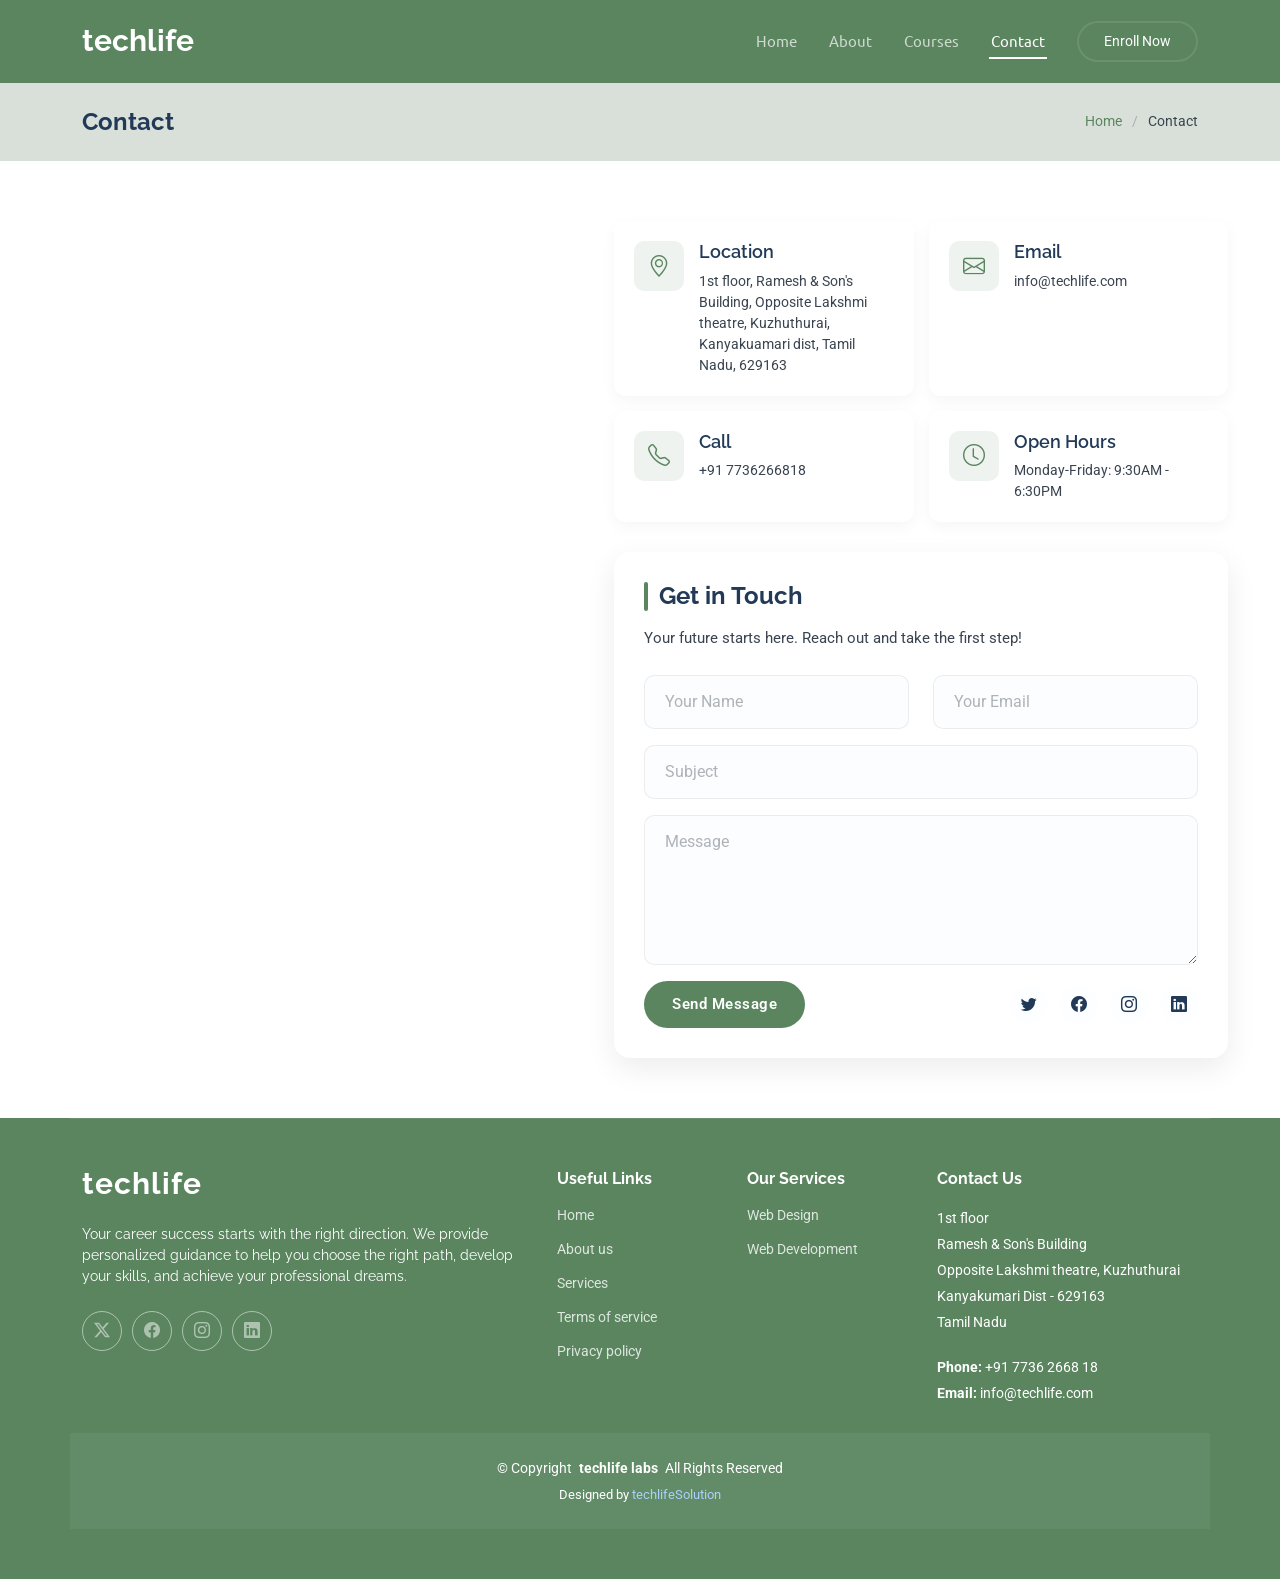
==== contact.html @ f501ae4a "Add files via upload new changes" ====
<!DOCTYPE html>
<html lang="en">

<head>
  <meta charset="utf-8">
  <meta content="width=device-width, initial-scale=1.0" name="viewport">
  <title>Contact - TechLife</title>
  <meta name="description" content="">
  <meta name="keywords" content="">

  <!-- Favicons -->
  <link href="assets/img/favicon.png" rel="icon">
  <link href="assets/img/apple-touch-icon.png" rel="apple-touch-icon">

  <!-- Fonts -->
  <link href="https://fonts.googleapis.com" rel="preconnect">
  <link href="https://fonts.gstatic.com" rel="preconnect" crossorigin>
  <link href="https://fonts.googleapis.com/css2?family=Roboto:ital,wght@0,100;0,300;0,400;0,500;0,700;0,900;1,100;1,300;1,400;1,500;1,700;1,900&family=Raleway:ital,wght@0,100;0,200;0,300;0,400;0,500;0,600;0,700;0,800;0,900;1,100;1,200;1,300;1,400;1,500;1,600;1,700;1,800;1,900&family=Ubuntu:ital,wght@0,300;0,400;0,500;0,700;1,300;1,400;1,500;1,700&display=swap" rel="stylesheet">

  <!-- Vendor CSS Files -->
  <link href="assets/vendor/bootstrap/css/bootstrap.min.css" rel="stylesheet">
  <link href="assets/vendor/bootstrap-icons/bootstrap-icons.css" rel="stylesheet">
  <link href="assets/vendor/aos/aos.css" rel="stylesheet">
  <link href="assets/vendor/swiper/swiper-bundle.min.css" rel="stylesheet">

  <!-- Main CSS File -->
  <link href="assets/css/main.css" rel="stylesheet">
</head>

<body class="contact-page">

  <header id="header" class="header d-flex align-items-center sticky-top">
    <div class="container-fluid container-xl position-relative d-flex align-items-center">

      <a href="index.html" class="logo d-flex align-items-center me-auto">
        <!-- Uncomment the line below if you also wish to use an image logo -->
        <!-- <img src="assets/img/logo.webp" alt=""> -->
        <h1 class="sitename">techlife</h1>
      </a>

      <nav id="navmenu" class="navmenu">
        <ul>
          <li><a href="index.html">Home</a></li>
          <li><a href="about.html">About</a></li>
          <li><a href="courses.html">Courses</a></li>
          
          <li><a href="contact.html" class="active">Contact</a></li>
        </ul>
        <i class="mobile-nav-toggle d-xl-none bi bi-list"></i>
      </nav>

      <a class="btn-getstarted" href="enroll.html">Enroll Now</a>

    </div>
  </header>

  <main class="main">

    <!-- Page Title -->
    <div class="page-title light-background">
      <div class="container d-lg-flex justify-content-between align-items-center">
        <h1 class="mb-2 mb-lg-0">Contact</h1>
        <nav class="breadcrumbs">
          <ol>
            <li><a href="index.html">Home</a></li>
            <li class="current">Contact</li>
          </ol>
        </nav>
      </div>
    </div><!-- End Page Title -->

    <!-- Contact Section -->
    <section id="contact" class="contact section">

      <div class="container" data-aos="fade-up" data-aos-delay="100">
        <div class="contact-main-wrapper">
          <div class="map-wrapper">
            <iframe src="https://www.google.com/maps/embed?pb=!1m18!1m12!1m3!1d3947.8783757836336!2d77.20325925026246!3d8.314883412408225!2m3!1f0!2f0!3f0!3m2!1i1024!2i768!4f13.1!3m3!1m2!1s0x3b0455ffdf186053%3A0x6eac07a3cfeb6d9c!2sTECHLIFE!5e0!3m2!1sen!2sin!4v1762875189913!5m2!1sen!2sin" width="100%" height="100%" style="border:0;" allowfullscreen="" loading="lazy" referrerpolicy="no-referrer-when-downgrade"></iframe>
          </div>

          <div class="contact-content">
            <div class="contact-cards-container" data-aos="fade-up" data-aos-delay="300">
              <div class="contact-card">
                <div class="icon-box">
                  <i class="bi bi-geo-alt"></i>
                </div>
                <div class="contact-text">
                  <h4>Location</h4>
                  <p>1st floor, Ramesh & Son's Building, Opposite Lakshmi theatre, Kuzhuthurai, Kanyakuamari dist, Tamil Nadu, 629163</p>
                </div>
              </div>

              <div class="contact-card">
                <div class="icon-box">
                  <i class="bi bi-envelope"></i>
                </div>
                <div class="contact-text">
                  <h4>Email</h4>
                  <p>info@techlife.com</p>
                </div>
              </div>

              <div class="contact-card">
                <div class="icon-box">
                  <i class="bi bi-telephone"></i>
                </div>
                <div class="contact-text">
                  <h4>Call</h4>
                  <p>+91 7736266818</p>
                </div>
              </div>

              <div class="contact-card">
                <div class="icon-box">
                  <i class="bi bi-clock"></i>
                </div>
                <div class="contact-text">
                  <h4>Open Hours</h4>
                  <p>Monday-Friday: 9:30AM - 6:30PM</p>
                </div>
              </div>
            </div>

            <div class="contact-form-container" data-aos="fade-up" data-aos-delay="400">
              <h3>Get in Touch</h3>
              <p>Your future starts here. Reach out and take the first step!</p>

              <form action="forms/contact.php" method="post" class="php-email-form">
                <div class="row">
                  <div class="col-md-6 form-group">
                    <input type="text" name="name" class="form-control" id="name" placeholder="Your Name" required="">
                  </div>
                  <div class="col-md-6 form-group mt-3 mt-md-0">
                    <input type="email" class="form-control" name="email" id="email" placeholder="Your Email" required="">
                  </div>
                </div>
                <div class="form-group mt-3">
                  <input type="text" class="form-control" name="subject" id="subject" placeholder="Subject" required="">
                </div>
                <div class="form-group mt-3">
                  <textarea class="form-control" name="message" rows="5" placeholder="Message" required=""></textarea>
                </div>

                <div class="my-3">
                  <div class="loading">Loading</div>
                  <div class="error-message"></div>
                  <div class="sent-message">Your message has been sent. Thank you!</div>
                </div>

                <div class="form-submit">
                  <button type="submit">Send Message</button>
                  <div class="social-links">
                    <a href="#"><i class="bi bi-twitter"></i></a>
                    <a href="#"><i class="bi bi-facebook"></i></a>
                    <a href="#"><i class="bi bi-instagram"></i></a>
                    <a href="#"><i class="bi bi-linkedin"></i></a>
                  </div>
                </div>
              </form>
            </div>
          </div>
        </div>
      </div>
    </section><!-- /Contact Section -->

  </main>

  <footer id="footer" class="footer accent-background">

    <div class="container footer-top">
      <div class="row gy-4">
        <div class="col-lg-5 col-md-12 footer-about">
          <a href="index.html" class="logo d-flex align-items-center">
            <span class="sitename">techlife</span>
          </a>
          <p>Your career success starts with the right direction. We provide personalized guidance to help you choose the right path, develop your skills, and achieve your professional dreams.</p>
          <div class="social-links d-flex mt-4">
            <a href=""><i class="bi bi-twitter-x"></i></a>
            <a href=""><i class="bi bi-facebook"></i></a>
            <a href=""><i class="bi bi-instagram"></i></a>
            <a href=""><i class="bi bi-linkedin"></i></a>
          </div>
        </div>

        <div class="col-lg-2 col-6 footer-links">
          <h4>Useful Links</h4>
          <ul>
            <li><a href="#">Home</a></li>
            <li><a href="#">About us</a></li>
            <li><a href="#">Services</a></li>
            <li><a href="#">Terms of service</a></li>
            <li><a href="#">Privacy policy</a></li>
          </ul>
        </div>

        <div class="col-lg-2 col-6 footer-links">
          <h4>Our Services</h4>
          <ul>
            <li><a href="#">Web Design</a></li>
            <li><a href="#">Web Development</a></li>
          </ul>
        </div>

        <div class="col-lg-3 col-md-12 footer-contact text-center text-md-start">
          <h4>Contact Us</h4>
          <p>1st floor</p>
          <p>Ramesh & Son's Building</p>
          <p>Opposite Lakshmi theatre, Kuzhuthurai</p>
          <p>Kanyakumari Dist - 629163</p>
          <p>Tamil Nadu</p>
          <p class="mt-4"><strong>Phone:</strong> <span>+91 7736 2668 18</span></p>
          <p><strong>Email:</strong> <span>info@techlife.com</span></p>
        </div>

      </div>
    </div>

    <div class="container copyright text-center mt-4">
      <p>© <span>Copyright</span> <strong class="px-1 sitename">techlife labs</strong> <span>All Rights Reserved</span></p>
      <div class="credits">
        Designed by <a href="#">techlifeSolution</a>
      </div>
    </div>

  </footer>

  <!-- Scroll Top -->
  <a href="#" id="scroll-top" class="scroll-top d-flex align-items-center justify-content-center"><i class="bi bi-arrow-up-short"></i></a>

  <!-- Preloader -->
  <div id="preloader"></div>

  <!-- Vendor JS Files -->
  <script src="assets/vendor/bootstrap/js/bootstrap.bundle.min.js"></script>
  <script src="assets/vendor/php-email-form/validate.js"></script>
  <script src="assets/vendor/aos/aos.js"></script>
  <script src="assets/vendor/purecounter/purecounter_vanilla.js"></script>
  <script src="assets/vendor/swiper/swiper-bundle.min.js"></script>

  <!-- Main JS File -->
  <script src="assets/js/main.js"></script>

</body>

</html>
---- assets/css/main.css ----
/**
* Template Name: Learner
* Template URL: https://bootstrapmade.com/learner-bootstrap-course-template/
* Updated: Jul 08 2025 with Bootstrap v5.3.7
* Author: BootstrapMade.com
* License: https://bootstrapmade.com/license/
*/

@charset "UTF-8";

/*--------------------------------------------------------------
# Font & Color Variables
# Help: https://bootstrapmade.com/color-system/
--------------------------------------------------------------*/
/* Fonts */
:root {
  --default-font: "Roboto",  system-ui, -apple-system, "Segoe UI", Roboto, "Helvetica Neue", Arial, "Noto Sans", "Liberation Sans", sans-serif, "Apple Color Emoji", "Segoe UI Emoji", "Segoe UI Symbol", "Noto Color Emoji";
  --heading-font: "Raleway",  sans-serif;
  --nav-font: "Ubuntu",  sans-serif;
}

/* Global Colors - The following color variables are used throughout the website. Updating them here will change the color scheme of the entire website */
:root { 
  --background-color: #ffffff; /* Background color for the entire website, including individual sections */
  --default-color: #394450; /* Default color used for the majority of the text content across the entire website */
  --heading-color: #223a58; /* Color for headings, subheadings and title throughout the website */
  --accent-color: #5a855f; /* Accent color that represents your brand on the website. It's used for buttons, links, and other elements that need to stand out */
  --surface-color: #ffffff; /* The surface color is used as a background of boxed elements within sections, such as cards, icon boxes, or other elements that require a visual separation from the global background. */
  --contrast-color: #ffffff; /* Contrast color for text, ensuring readability against backgrounds of accent, heading, or default colors. */
}

/* Nav Menu Colors - The following color variables are used specifically for the navigation menu. They are separate from the global colors to allow for more customization options */
:root {
  --nav-color: rgba(255, 255, 255, 0.7);  /* The default color of the main navmenu links */
  --nav-hover-color: #ffffff; /* Applied to main navmenu links when they are hovered over or active */
  --nav-mobile-background-color: #ffffff; /* Used as the background color for mobile navigation menu */
  --nav-dropdown-background-color: #ffffff; /* Used as the background color for dropdown items that appear when hovering over primary navigation items */
  --nav-dropdown-color: #394450; /* Used for navigation links of the dropdown items in the navigation menu. */
  --nav-dropdown-hover-color: #136ad5; /* Similar to --nav-hover-color, this color is applied to dropdown navigation links when they are hovered over. */
}

/* Color Presets - These classes override global colors when applied to any section or element, providing reuse of the sam color scheme. */

.light-background {
  --background-color: #d9e0d9;
  --surface-color: #ffffff;
}

.dark-background {
  --background-color: #060606;
  --default-color: #ffffff;
  --heading-color: #ffffff;
  --surface-color: #252525;
  --contrast-color: #ffffff;
}

.accent-background {
  --background-color: #5a855f;
  --default-color: #ffffff;
  --heading-color: #ffffff;
  --accent-color: #acd0fc;
  --surface-color: #4188de;
  --contrast-color: #ffffff;
}

/* Smooth scroll */
:root {
  scroll-behavior: smooth;
}

/*--------------------------------------------------------------
# General Styling & Shared Classes
--------------------------------------------------------------*/
body {
  color: var(--default-color);
  background-color: var(--background-color);
  font-family: var(--default-font);
}

a {
  color: var(--accent-color);
  text-decoration: none;
  transition: 0.3s;
}

a:hover {
  color: color-mix(in srgb, var(--accent-color), transparent 25%);
  text-decoration: none;
}

h1,
h2,
h3,
h4,
h5,
h6 {
  color: var(--heading-color);
  font-family: var(--heading-font);
}

/* PHP Email Form Messages
------------------------------*/
.php-email-form .error-message {
  display: none;
  background: #df1529;
  color: #ffffff;
  text-align: left;
  padding: 15px;
  margin-bottom: 24px;
  font-weight: 600;
}

.php-email-form .sent-message {
  display: none;
  color: #ffffff;
  background: #059652;
  text-align: center;
  padding: 15px;
  margin-bottom: 24px;
  font-weight: 600;
}

.php-email-form .loading {
  display: none;
  background: var(--surface-color);
  text-align: center;
  padding: 15px;
  margin-bottom: 24px;
}

.php-email-form .loading:before {
  content: "";
  display: inline-block;
  border-radius: 50%;
  width: 24px;
  height: 24px;
  margin: 0 10px -6px 0;
  border: 3px solid var(--accent-color);
  border-top-color: var(--surface-color);
  animation: php-email-form-loading 1s linear infinite;
}

@keyframes php-email-form-loading {
  0% {
    transform: rotate(0deg);
  }

  100% {
    transform: rotate(360deg);
  }
}

/*--------------------------------------------------------------
# Global Header
--------------------------------------------------------------*/
.header {
  --background-color: #5a855f;
  --default-color: #ffffff;
  --heading-color: #ffffff;
  --accent-color: #2e80e4;
  color: var(--default-color);
  background-color: var(--background-color);
  padding: 15px 0;
  transition: all 0.5s;
  z-index: 997;
}

.header .logo {
  line-height: 1;
}

.header .logo img {
  max-height: 36px;
  margin-right: 8px;
}

.header .logo h1 {
  font-size: 30px;
  margin: 0;
  font-weight: 700;
  color: var(--heading-color);
}

.header .btn-getstarted,
.header .btn-getstarted:focus {
  color: var(--contrast-color);
  background: #5a855f;
  font-size: 14px;
  padding: 8px 25px;
  margin: 0 0 0 30px;
  border-radius: 50px;
  transition: 0.3s;
  border: 2px solid color-mix(in srgb, var(--contrast-color), transparent 90%);
}

.header .btn-getstarted:hover,
.header .btn-getstarted:focus:hover {
  color: var(--contrast-color);
  background: color-mix(in srgb, var(--contrast-color), transparent 90%);
}

@media (max-width: 1200px) {
  .header .logo {
    order: 1;
  }

  .header .btn-getstarted {
    order: 2;
    margin: 0 15px 0 0;
    padding: 6px 15px;
  }

  .header .navmenu {
    order: 3;
  }
}

.scrolled .header {
  box-shadow: 0px 0 18px rgba(0, 0, 0, 0.1);
}

/*--------------------------------------------------------------
# Navigation Menu
--------------------------------------------------------------*/
/* Desktop Navigation */
@media (min-width: 1200px) {
  .navmenu {
    padding: 0;
  }

  .navmenu ul {
    margin: 0;
    padding: 0;
    display: flex;
    list-style: none;
    align-items: center;
  }

  .navmenu li {
    position: relative;
  }

  .navmenu>ul>li {
    white-space: nowrap;
    padding: 15px 14px;
  }

  .navmenu>ul>li:last-child {
    padding-right: 0;
  }

  .navmenu a,
  .navmenu a:focus {
    color: var(--nav-color);
    font-size: 15px;
    padding: 0 2px;
    font-family: var(--nav-font);
    font-weight: 400;
    display: flex;
    align-items: center;
    justify-content: space-between;
    white-space: nowrap;
    transition: 0.3s;
    position: relative;
  }

  .navmenu a i,
  .navmenu a:focus i {
    font-size: 12px;
    line-height: 0;
    margin-left: 5px;
    transition: 0.3s;
  }

  .navmenu>ul>li>a:before {
    content: "";
    position: absolute;
    height: 2px;
    bottom: -6px;
    left: 0;
    background-color: var(--nav-hover-color);
    visibility: hidden;
    width: 0px;
    transition: all 0.3s ease-in-out 0s;
  }

  .navmenu a:hover:before,
  .navmenu li:hover>a:before,
  .navmenu .active:before {
    visibility: visible;
    width: 100%;
  }

  .navmenu li:hover>a,
  .navmenu .active,
  .navmenu .active:focus {
    color: var(--nav-hover-color);
  }

  .navmenu .dropdown ul {
    margin: 0;
    padding: 10px 0;
    background: var(--nav-dropdown-background-color);
    display: block;
    position: absolute;
    visibility: hidden;
    left: 14px;
    top: 130%;
    opacity: 0;
    transition: 0.3s;
    border-radius: 4px;
    z-index: 99;
    box-shadow: 0px 0px 30px rgba(0, 0, 0, 0.1);
  }

  .navmenu .dropdown ul li {
    min-width: 200px;
  }

  .navmenu .dropdown ul a {
    padding: 10px 20px;
    font-size: 15px;
    text-transform: none;
    color: var(--nav-dropdown-color);
  }

  .navmenu .dropdown ul a i {
    font-size: 12px;
  }

  .navmenu .dropdown ul a:hover,
  .navmenu .dropdown ul .active:hover,
  .navmenu .dropdown ul .active,
  .navmenu .dropdown ul li:hover>a {
    color: var(--nav-dropdown-hover-color);
  }

  .navmenu .dropdown:hover>ul {
    opacity: 1;
    top: 100%;
    visibility: visible;
  }

  .navmenu .dropdown .dropdown ul {
    top: 0;
    left: -90%;
    visibility: hidden;
  }

  .navmenu .dropdown .dropdown:hover>ul {
    opacity: 1;
    top: 0;
    left: -100%;
    visibility: visible;
  }
}

/* Mobile Navigation */
@media (max-width: 1199px) {
  .mobile-nav-toggle {
    color: var(--nav-color);
    font-size: 28px;
    line-height: 0;
    margin-right: 10px;
    cursor: pointer;
    transition: color 0.3s;
  }

  .navmenu {
    padding: 0;
    z-index: 9997;
  }

  .navmenu ul {
    display: none;
    list-style: none;
    position: absolute;
    inset: 60px 20px 20px 20px;
    padding: 10px 0;
    margin: 0;
    border-radius: 6px;
    background-color: var(--nav-mobile-background-color);
    border: 1px solid color-mix(in srgb, var(--default-color), transparent 90%);
    box-shadow: none;
    overflow-y: auto;
    transition: 0.3s;
    z-index: 9998;
  }

  .navmenu a,
  .navmenu a:focus {
    color: var(--nav-dropdown-color);
    padding: 10px 20px;
    font-family: var(--nav-font);
    font-size: 17px;
    font-weight: 500;
    display: flex;
    align-items: center;
    justify-content: space-between;
    white-space: nowrap;
    transition: 0.3s;
  }

  .navmenu a i,
  .navmenu a:focus i {
    font-size: 12px;
    line-height: 0;
    margin-left: 5px;
    width: 30px;
    height: 30px;
    display: flex;
    align-items: center;
    justify-content: center;
    border-radius: 50%;
    transition: 0.3s;
    background-color: color-mix(in srgb, var(--accent-color), transparent 90%);
  }

  .navmenu a i:hover,
  .navmenu a:focus i:hover {
    background-color: var(--accent-color);
    color: var(--contrast-color);
  }

  .navmenu a:hover,
  .navmenu .active,
  .navmenu .active:focus {
    color: var(--nav-dropdown-hover-color);
  }

  .navmenu .active i,
  .navmenu .active:focus i {
    background-color: var(--accent-color);
    color: var(--contrast-color);
    transform: rotate(180deg);
  }

  .navmenu .dropdown ul {
    position: static;
    display: none;
    z-index: 99;
    padding: 10px 0;
    margin: 10px 20px;
    background-color: var(--nav-dropdown-background-color);
    transition: all 0.5s ease-in-out;
  }

  .navmenu .dropdown ul ul {
    background-color: rgba(33, 37, 41, 0.1);
  }

  .navmenu .dropdown>.dropdown-active {
    display: block;
    background-color: rgba(33, 37, 41, 0.03);
  }

  .mobile-nav-active {
    overflow: hidden;
  }

  .mobile-nav-active .mobile-nav-toggle {
    color: #fff;
    position: absolute;
    font-size: 32px;
    top: 15px;
    right: 15px;
    margin-right: 0;
    z-index: 9999;
  }

  .mobile-nav-active .navmenu {
    position: fixed;
    overflow: hidden;
    inset: 0;
    background: rgba(33, 37, 41, 0.8);
    transition: 0.3s;
  }

  .mobile-nav-active .navmenu>ul {
    display: block;
  }
}

/*--------------------------------------------------------------
# Global Footer
--------------------------------------------------------------*/
.footer {
  color: var(--default-color);
  background-color: var(--background-color);
  font-size: 14px;
  padding-bottom: 50px;
  position: relative;
}

.footer .footer-top {
  padding-top: 50px;
  border-top: 1px solid color-mix(in srgb, var(--default-color), transparent 90%);
}

.footer .footer-about .logo {
  line-height: 1;
  margin-bottom: 25px;
}

.footer .footer-about .logo img {
  max-height: 40px;
  margin-right: 6px;
}

.footer .footer-about .logo span {
  color: var(--heading-color);
  font-size: 30px;
  font-weight: 700;
  letter-spacing: 1px;
  font-family: var(--heading-font);
}

.footer .footer-about p {
  font-size: 14px;
  font-family: var(--heading-font);
}

.footer .social-links a {
  display: flex;
  align-items: center;
  justify-content: center;
  width: 40px;
  height: 40px;
  border-radius: 50%;
  border: 1px solid color-mix(in srgb, var(--default-color), transparent 50%);
  font-size: 16px;
  color: color-mix(in srgb, var(--default-color), transparent 50%);
  margin-right: 10px;
  transition: 0.3s;
}

.footer .social-links a:hover {
  color: var(--accent-color);
  border-color: var(--accent-color);
}

.footer h4 {
  font-size: 16px;
  font-weight: bold;
  position: relative;
  padding-bottom: 12px;
}

.footer .footer-links {
  margin-bottom: 30px;
}

.footer .footer-links ul {
  list-style: none;
  padding: 0;
  margin: 0;
}

.footer .footer-links ul i {
  padding-right: 2px;
  font-size: 12px;
  line-height: 0;
}

.footer .footer-links ul li {
  padding: 10px 0;
  display: flex;
  align-items: center;
}

.footer .footer-links ul li:first-child {
  padding-top: 0;
}

.footer .footer-links ul a {
  color: color-mix(in srgb, var(--default-color), transparent 20%);
  display: inline-block;
  line-height: 1;
}

.footer .footer-links ul a:hover {
  color: var(--accent-color);
}

.footer .footer-contact p {
  margin-bottom: 5px;
}

.footer .copyright {
  padding-top: 25px;
  padding-bottom: 25px;
  background-color: color-mix(in srgb, var(--default-color), transparent 95%);
}

.footer .copyright p {
  margin-bottom: 0;
}

.footer .credits {
  margin-top: 6px;
  font-size: 13px;
}

/*--------------------------------------------------------------
# Preloader
--------------------------------------------------------------*/
#preloader {
  position: fixed;
  inset: 0;
  z-index: 999999;
  overflow: hidden;
  background: var(--background-color);
  transition: all 0.6s ease-out;
}

#preloader:before {
  content: "";
  position: fixed;
  top: calc(50% - 30px);
  left: calc(50% - 30px);
  border: 6px solid #ffffff;
  border-color: var(--accent-color) transparent var(--accent-color) transparent;
  border-radius: 50%;
  width: 60px;
  height: 60px;
  animation: animate-preloader 1.5s linear infinite;
}

@keyframes animate-preloader {
  0% {
    transform: rotate(0deg);
  }

  100% {
    transform: rotate(360deg);
  }
}

/*--------------------------------------------------------------
# Scroll Top Button
--------------------------------------------------------------*/
.scroll-top {
  position: fixed;
  visibility: hidden;
  opacity: 0;
  right: 15px;
  bottom: 15px;
  z-index: 99999;
  background-color: var(--accent-color);
  width: 40px;
  height: 40px;
  border-radius: 4px;
  transition: all 0.4s;
}

.scroll-top i {
  font-size: 24px;
  color: var(--contrast-color);
  line-height: 0;
}

.scroll-top:hover {
  background-color: color-mix(in srgb, var(--accent-color), transparent 20%);
  color: var(--contrast-color);
}

.scroll-top.active {
  visibility: visible;
  opacity: 1;
}

/*--------------------------------------------------------------
# Disable aos animation delay on mobile devices
--------------------------------------------------------------*/
@media screen and (max-width: 768px) {
  [data-aos-delay] {
    transition-delay: 0 !important;
  }
}

/*--------------------------------------------------------------
# Global Page Titles & Breadcrumbs
--------------------------------------------------------------*/
.page-title {
  color: var(--default-color);
  background-color: var(--background-color);
  padding: 25px 0;
  position: relative;
}

.page-title h1 {
  font-size: 24px;
  font-weight: 700;
}

.page-title .breadcrumbs ol {
  display: flex;
  flex-wrap: wrap;
  list-style: none;
  padding: 0;
  margin: 0;
  font-size: 14px;
  font-weight: 400;
}

.page-title .breadcrumbs ol li+li {
  padding-left: 10px;
}

.page-title .breadcrumbs ol li+li::before {
  content: "/";
  display: inline-block;
  padding-right: 10px;
  color: color-mix(in srgb, var(--default-color), transparent 70%);
}

/*--------------------------------------------------------------
# Global Sections
--------------------------------------------------------------*/
section,
.section {
  color: var(--default-color);
  background-color: var(--background-color);
  padding: 60px 0;
  scroll-margin-top: 90px;
  overflow: clip;
}

@media (max-width: 1199px) {

  section,
  .section {
    scroll-margin-top: 66px;
  }
}

/*--------------------------------------------------------------
# Global Section Titles
--------------------------------------------------------------*/
.section-title {
  text-align: center;
  padding-bottom: 60px;
  position: relative;
}

.section-title h2 {
  font-size: 32px;
  font-weight: 700;
  position: relative;
}

.section-title h2:before,
.section-title h2:after {
  content: "";
  width: 50px;
  height: 2px;
  background: var(--accent-color);
  display: inline-block;
}

.section-title h2:before {
  margin: 0 15px 10px 0;
}

.section-title h2:after {
  margin: 0 0 10px 15px;
}

.section-title p {
  margin-bottom: 0;
}

@media (max-width: 768px) {
  .section-title h2 {
    font-size: 20px;
  }

  .section-title h2:before,
  .section-title h2:after {
    content: "";
    width: 20px;
    height: 2px;
    background: var(--accent-color);
    display: inline-block;
  }
}

/*--------------------------------------------------------------
# Courses Hero Section
--------------------------------------------------------------*/
.courses-hero {
  position: relative;
  min-height: 70vh;
  display: flex;
  align-items: center;
  overflow: hidden;
  padding: 120px 0 60px;
}

.courses-hero .hero-content {
  position: relative;
  z-index: 2;
  width: 100%;
}

.courses-hero .hero-text h1 {
  font-size: 3.5rem;
  font-weight: 700;
  line-height: 1.2;
  margin-bottom: 1.5rem;
  color: var(--heading-color);
}

@media (max-width: 768px) {
  .courses-hero .hero-text h1 {
    font-size: 2.5rem;
  }
}

.courses-hero .hero-text p {
  font-size: 1.25rem;
  line-height: 1.6;
  margin-bottom: 2rem;
  color: color-mix(in srgb, var(--default-color), transparent 20%);
}

.courses-hero .hero-stats {
  display: flex;
  gap: 2rem;
  margin-bottom: 2.5rem;
}

@media (max-width: 576px) {
  .courses-hero .hero-stats {
    flex-direction: column;
    gap: 1rem;
  }
}

.courses-hero .hero-stats .stat-item {
  text-align: center;
}

.courses-hero .hero-stats .stat-item .number {
  display: block;
  font-size: 2.5rem;
  font-weight: 700;
  color: var(--accent-color);
  line-height: 1;
}

.courses-hero .hero-stats .stat-item .label {
  font-size: 0.9rem;
  color: color-mix(in srgb, var(--default-color), transparent 40%);
  font-weight: 500;
}

.courses-hero .hero-buttons {
  display: flex;
  gap: 1rem;
  margin-bottom: 2.5rem;
}

@media (max-width: 576px) {
  .courses-hero .hero-buttons {
    flex-direction: column;
  }
}

.courses-hero .hero-buttons .btn {
  padding: 15px 30px;
  font-weight: 600;
  font-size: 1rem;
  border-radius: 50px;
  transition: all 0.3s ease;
}

.courses-hero .hero-buttons .btn.btn-primary {
  background-color: var(--accent-color);
  border-color: var(--accent-color);
  color: var(--contrast-color);
}

.courses-hero .hero-buttons .btn.btn-primary:hover {
  background-color: color-mix(in srgb, var(--accent-color), black 15%);
  border-color: color-mix(in srgb, var(--accent-color), black 15%);
  transform: translateY(-2px);
}

.courses-hero .hero-buttons .btn.btn-outline {
  background-color: transparent;
  border: 2px solid var(--accent-color);
  color: var(--accent-color);
}

.courses-hero .hero-buttons .btn.btn-outline:hover {
  background-color: var(--accent-color);
  color: var(--contrast-color);
  transform: translateY(-2px);
}

.courses-hero .hero-features {
  display: flex;
  gap: 2rem;
}

@media (max-width: 768px) {
  .courses-hero .hero-features {
    flex-wrap: wrap;
    gap: 1rem;
  }
}

.courses-hero .hero-features .feature {
  display: flex;
  align-items: center;
  gap: 0.5rem;
}

.courses-hero .hero-features .feature i {
  font-size: 1.25rem;
  color: var(--accent-color);
}

.courses-hero .hero-features .feature span {
  font-size: 0.9rem;
  font-weight: 500;
  color: var(--default-color);
}

.courses-hero .hero-image {
  position: relative;
}

.courses-hero .hero-image .main-image {
  position: relative;
  border-radius: 20px;
  overflow: hidden;
  box-shadow: 0 20px 60px rgba(0, 0, 0, 0.1);
}

.courses-hero .hero-image .main-image img {
  width: 100%;
  height: auto;
  border-radius: 20px;
}

.courses-hero .hero-image .floating-cards {
  position: absolute;
  top: 0;
  left: 0;
  right: 0;
  bottom: 0;
  pointer-events: none;
}

.courses-hero .hero-image .floating-cards .course-card {
  position: absolute;
  background: var(--surface-color);
  border-radius: 15px;
  padding: 1rem 1.25rem;
  box-shadow: 0 10px 30px rgba(0, 0, 0, 0.15);
  display: flex;
  align-items: center;
  gap: 0.75rem;
  min-width: 200px;
}

.courses-hero .hero-image .floating-cards .course-card:nth-child(1) {
  top: 20%;
  left: -10%;
}

.courses-hero .hero-image .floating-cards .course-card:nth-child(2) {
  top: 50%;
  right: -15%;
}

.courses-hero .hero-image .floating-cards .course-card:nth-child(3) {
  bottom: 20%;
  left: -5%;
}

.courses-hero .hero-image .floating-cards .course-card .card-icon {
  width: 50px;
  height: 50px;
  border-radius: 12px;
  background: color-mix(in srgb, var(--accent-color), transparent 90%);
  display: flex;
  align-items: center;
  justify-content: center;
}

.courses-hero .hero-image .floating-cards .course-card .card-icon i {
  font-size: 1.5rem;
  color: var(--accent-color);
}

.courses-hero .hero-image .floating-cards .course-card .card-content h6 {
  margin: 0;
  font-size: 0.9rem;
  font-weight: 600;
  color: var(--heading-color);
  line-height: 1.2;
}

.courses-hero .hero-image .floating-cards .course-card .card-content span {
  font-size: 0.8rem;
  color: color-mix(in srgb, var(--default-color), transparent 40%);
}

@media (max-width: 992px) {
  .courses-hero .hero-image .floating-cards .course-card {
    display: none;
  }
}

.courses-hero .hero-background {
  position: absolute;
  top: 0;
  left: 0;
  right: 0;
  bottom: 0;
  z-index: 1;
  overflow: hidden;
}

.courses-hero .hero-background .bg-shapes {
  position: absolute;
  top: 0;
  left: 0;
  right: 0;
  bottom: 0;
}

.courses-hero .hero-background .bg-shapes .shape {
  position: absolute;
  border-radius: 50%;
  background: color-mix(in srgb, var(--accent-color), transparent 95%);
}

.courses-hero .hero-background .bg-shapes .shape.shape-1 {
  width: 300px;
  height: 300px;
  top: 10%;
  right: 10%;
  animation: float 6s ease-in-out infinite;
}

.courses-hero .hero-background .bg-shapes .shape.shape-2 {
  width: 200px;
  height: 200px;
  bottom: 20%;
  left: 5%;
  animation: float 8s ease-in-out infinite reverse;
}

.courses-hero .hero-background .bg-shapes .shape.shape-3 {
  width: 150px;
  height: 150px;
  top: 60%;
  right: 30%;
  animation: float 7s ease-in-out infinite;
}

@keyframes float {

  0%,
  100% {
    transform: translateY(0px);
  }

  50% {
    transform: translateY(-20px);
  }
}

@media (max-width: 992px) {
  .courses-hero {
    padding: 100px 0 60px;
    min-height: auto;
  }

  .courses-hero .hero-text {
    margin-bottom: 3rem;
  }
}

@media (max-width: 768px) {
  .courses-hero {
    text-align: center;
  }

  .courses-hero .hero-stats {
    justify-content: center;
  }

  .courses-hero .hero-features {
    justify-content: center;
  }
}

/*--------------------------------------------------------------
# Featured Courses Section
--------------------------------------------------------------*/
.featured-courses .course-card {
  background: var(--surface-color);
  border-radius: 15px;
  overflow: hidden;
  box-shadow: 0 5px 25px color-mix(in srgb, var(--default-color), transparent 90%);
  transition: all 0.3s ease;
  height: 100%;
  display: flex;
  flex-direction: column;
}

.featured-courses .course-card:hover {
  transform: translateY(-10px);
  box-shadow: 0 15px 40px color-mix(in srgb, var(--default-color), transparent 85%);
}

.featured-courses .course-image {
  position: relative;
  overflow: hidden;
  height: 220px;
}

.featured-courses .course-image img {
  width: 100%;
  height: 100%;
  object-fit: cover;
  transition: transform 0.3s ease;
}

.featured-courses .course-image:hover img {
  transform: scale(1.05);
}

.featured-courses .course-image .badge {
  position: absolute;
  top: 15px;
  left: 15px;
  padding: 6px 12px;
  border-radius: 20px;
  font-size: 12px;
  font-weight: 600;
  text-transform: uppercase;
  letter-spacing: 0.5px;
}

.featured-courses .course-image .badge.featured {
  background: var(--accent-color);
  color: var(--contrast-color);
}

.featured-courses .course-image .badge.new {
  background: #28a745;
  color: white;
}

.featured-courses .course-image .badge.certificate {
  background: #ffc107;
  color: #212529;
}

.featured-courses .course-image .badge.popular {
  background: #ff6b35;
  color: white;
}

.featured-courses .course-image .price-badge {
  position: absolute;
  top: 15px;
  right: 15px;
  background: var(--heading-color);
  color: var(--contrast-color);
  padding: 8px 15px;
  border-radius: 25px;
  font-weight: 700;
  font-size: 14px;
}

.featured-courses .course-content {
  padding: 25px;
  flex: 1;
  display: flex;
  flex-direction: column;
}

.featured-courses .course-meta {
  display: flex;
  gap: 15px;
  margin-bottom: 15px;
}

.featured-courses .course-meta span {
  font-size: 12px;
  padding: 4px 10px;
  border-radius: 15px;
  font-weight: 500;
}

.featured-courses .course-meta span.level {
  background: color-mix(in srgb, var(--accent-color), transparent 85%);
  color: var(--accent-color);
}

.featured-courses .course-meta span.duration {
  background: color-mix(in srgb, var(--heading-color), transparent 85%);
  color: var(--heading-color);
}

.featured-courses h3 {
  margin-bottom: 15px;
  font-size: 20px;
  line-height: 1.3;
}

.featured-courses h3 a {
  color: var(--heading-color);
  text-decoration: none;
  transition: color 0.3s ease;
}

.featured-courses h3 a:hover {
  color: var(--accent-color);
}

.featured-courses p {
  color: color-mix(in srgb, var(--default-color), transparent 20%);
  font-size: 14px;
  line-height: 1.6;
  margin-bottom: 20px;
}

.featured-courses .instructor {
  display: flex;
  align-items: center;
  gap: 12px;
  margin-bottom: 20px;
}

.featured-courses .instructor .instructor-img {
  width: 40px;
  height: 40px;
  border-radius: 50%;
  object-fit: cover;
}

.featured-courses .instructor .instructor-info h6 {
  margin: 0;
  font-size: 14px;
  font-weight: 600;
  color: var(--heading-color);
}

.featured-courses .instructor .instructor-info span {
  font-size: 12px;
  color: color-mix(in srgb, var(--default-color), transparent 40%);
}

.featured-courses .course-stats {
  display: flex;
  justify-content: space-between;
  align-items: center;
  margin-bottom: 25px;
  padding-top: 15px;
  border-top: 1px solid color-mix(in srgb, var(--default-color), transparent 90%);
}

.featured-courses .course-stats .rating {
  display: flex;
  align-items: center;
  gap: 3px;
}

.featured-courses .course-stats .rating i {
  color: #ffc107;
  font-size: 12px;
}

.featured-courses .course-stats .rating span {
  color: color-mix(in srgb, var(--default-color), transparent 30%);
  font-size: 12px;
  margin-left: 8px;
  font-weight: 500;
}

.featured-courses .course-stats .students {
  display: flex;
  align-items: center;
  gap: 5px;
}

.featured-courses .course-stats .students i {
  color: var(--accent-color);
  font-size: 14px;
}

.featured-courses .course-stats .students span {
  color: color-mix(in srgb, var(--default-color), transparent 30%);
  font-size: 12px;
  font-weight: 500;
}

.featured-courses .btn-course {
  display: inline-block;
  background: var(--accent-color);
  color: var(--contrast-color);
  padding: 12px 25px;
  border-radius: 25px;
  text-decoration: none;
  font-weight: 600;
  text-align: center;
  transition: all 0.3s ease;
  margin-top: auto;
}

.featured-courses .btn-course:hover {
  background: color-mix(in srgb, var(--accent-color), black 10%);
  transform: translateY(-2px);
}

.featured-courses .more-courses {
  margin-top: 50px;
}

.featured-courses .more-courses .btn-more {
  display: inline-block;
  background: transparent;
  color: var(--accent-color);
  padding: 15px 40px;
  border: 2px solid var(--accent-color);
  border-radius: 30px;
  text-decoration: none;
  font-weight: 600;
  transition: all 0.3s ease;
}

.featured-courses .more-courses .btn-more:hover {
  background: var(--accent-color);
  color: var(--contrast-color);
  transform: translateY(-3px);
}

@media (max-width: 768px) {
  .featured-courses .course-image {
    height: 200px;
  }

  .featured-courses .course-content {
    padding: 20px;
  }

  .featured-courses h3 {
    font-size: 18px;
  }

  .featured-courses .course-stats {
    flex-direction: column;
    gap: 10px;
    align-items: flex-start;
  }
}

/*--------------------------------------------------------------
# Course Categories Section
--------------------------------------------------------------*/
.course-categories .category-card {
  background: var(--surface-color);
  border-radius: 12px;
  padding: 30px 20px;
  text-align: center;
  transition: all 0.3s ease;
  border: 2px solid transparent;
  height: 100%;
  cursor: pointer;
  text-decoration: none;
  display: block;
}

.course-categories .category-card:hover {
  transform: translateY(-5px);
  box-shadow: 0 8px 25px rgba(0, 0, 0, 0.1);
  text-decoration: none;
}

.course-categories .category-card .category-icon {
  width: 60px;
  height: 60px;
  border-radius: 50%;
  display: flex;
  align-items: center;
  justify-content: center;
  margin: 0 auto 20px;
  transition: all 0.3s ease;
}

.course-categories .category-card .category-icon i {
  font-size: 30px;
  color: var(--contrast-color);
}

.course-categories .category-card h5 {
  font-size: 16px;
  font-weight: 600;
  margin-bottom: 8px;
  color: var(--heading-color);
}

.course-categories .category-card .course-count {
  font-size: 14px;
  color: color-mix(in srgb, var(--default-color), transparent 30%);
  font-weight: 500;
}

.course-categories .category-card.category-tech .category-icon {
  background: linear-gradient(135deg, #3b82f6, #1d4ed8);
}

.course-categories .category-card.category-tech:hover {
  border-color: #3b82f6;
}

.course-categories .category-card.category-business .category-icon {
  background: linear-gradient(135deg, #10b981, #047857);
}

.course-categories .category-card.category-business:hover {
  border-color: #10b981;
}

.course-categories .category-card.category-design .category-icon {
  background: linear-gradient(135deg, #8b5cf6, #6d28d9);
}

.course-categories .category-card.category-design:hover {
  border-color: #8b5cf6;
}

.course-categories .category-card.category-health .category-icon {
  background: linear-gradient(135deg, #ef4444, #dc2626);
}

.course-categories .category-card.category-health:hover {
  border-color: #ef4444;
}

.course-categories .category-card.category-language .category-icon {
  background: linear-gradient(135deg, #f97316, #ea580c);
}

.course-categories .category-card.category-language:hover {
  border-color: #f97316;
}

.course-categories .category-card.category-science .category-icon {
  background: linear-gradient(135deg, #06b6d4, #0891b2);
}

.course-categories .category-card.category-science:hover {
  border-color: #06b6d4;
}

.course-categories .category-card.category-marketing .category-icon {
  background: linear-gradient(135deg, #ec4899, #db2777);
}

.course-categories .category-card.category-marketing:hover {
  border-color: #ec4899;
}

.course-categories .category-card.category-finance .category-icon {
  background: linear-gradient(135deg, #059669, #047857);
}

.course-categories .category-card.category-finance:hover {
  border-color: #059669;
}

.course-categories .category-card.category-photography .category-icon {
  background: linear-gradient(135deg, #64748b, #475569);
}

.course-categories .category-card.category-photography:hover {
  border-color: #64748b;
}

.course-categories .category-card.category-music .category-icon {
  background: linear-gradient(135deg, #7c3aed, #5b21b6);
}

.course-categories .category-card.category-music:hover {
  border-color: #7c3aed;
}

.course-categories .category-card.category-engineering .category-icon {
  background: linear-gradient(135deg, #6b7280, #4b5563);
}

.course-categories .category-card.category-engineering:hover {
  border-color: #6b7280;
}

.course-categories .category-card.category-law .category-icon {
  background: linear-gradient(135deg, #f59e0b, #d97706);
}

.course-categories .category-card.category-law:hover {
  border-color: #f59e0b;
}

.course-categories .category-card.category-culinary .category-icon {
  background: linear-gradient(135deg, #f43f5e, #e11d48);
}

.course-categories .category-card.category-culinary:hover {
  border-color: #f43f5e;
}

.course-categories .category-card.category-sports .category-icon {
  background: linear-gradient(135deg, #84cc16, #65a30d);
}

.course-categories .category-card.category-sports:hover {
  border-color: #84cc16;
}

.course-categories .category-card.category-writing .category-icon {
  background: linear-gradient(135deg, #6366f1, #4338ca);
}

.course-categories .category-card.category-writing:hover {
  border-color: #6366f1;
}

.course-categories .category-card.category-psychology .category-icon {
  background: linear-gradient(135deg, #14b8a6, #0d9488);
}

.course-categories .category-card.category-psychology:hover {
  border-color: #14b8a6;
}

.course-categories .category-card.category-environment .category-icon {
  background: linear-gradient(135deg, #22c55e, #16a34a);
}

.course-categories .category-card.category-environment:hover {
  border-color: #22c55e;
}

.course-categories .category-card.category-communication .category-icon {
  background: linear-gradient(135deg, #0ea5e9, #0284c7);
}

.course-categories .category-card.category-communication:hover {
  border-color: #0ea5e9;
}

@media (max-width: 576px) {
  .course-categories .category-card {
    padding: 20px 15px;
  }

  .course-categories .category-card .category-icon {
    width: 50px;
    height: 50px;
    margin-bottom: 15px;
  }

  .course-categories .category-card .category-icon i {
    font-size: 24px;
  }

  .course-categories .category-card h5 {
    font-size: 14px;
  }

  .course-categories .category-card .course-count {
    font-size: 13px;
  }
}

/*--------------------------------------------------------------
# Featured Instructors Section
--------------------------------------------------------------*/
.featured-instructors .instructor-card {
  background: var(--surface-color);
  border-radius: 16px;
  overflow: hidden;
  box-shadow: 0 4px 20px color-mix(in srgb, var(--default-color), transparent 94%);
  border: 1px solid color-mix(in srgb, var(--default-color), transparent 92%);
  transition: all 0.3s ease;
  height: 100%;
  display: flex;
  flex-direction: column;
}

.featured-instructors .instructor-card:hover {
  transform: translateY(-5px);
  box-shadow: 0 8px 30px color-mix(in srgb, var(--default-color), transparent 88%);
}

.featured-instructors .instructor-card:hover .instructor-image .overlay-content {
  opacity: 1;
}

.featured-instructors .instructor-card:hover .instructor-image img {
  transform: scale(1.05);
}

.featured-instructors .instructor-image {
  position: relative;
  height: 250px;
  overflow: hidden;
}

.featured-instructors .instructor-image img {
  width: 100%;
  height: 100%;
  object-fit: cover;
  transition: transform 0.3s ease;
}

.featured-instructors .instructor-image .overlay-content {
  position: absolute;
  top: 15px;
  left: 15px;
  right: 15px;
  display: flex;
  justify-content: space-between;
  opacity: 0;
  transition: opacity 0.3s ease;
}

.featured-instructors .instructor-image .rating-stars {
  background: var(--surface-color);
  padding: 8px 12px;
  border-radius: 20px;
  display: flex;
  align-items: center;
  gap: 4px;
  box-shadow: 0 2px 10px color-mix(in srgb, var(--default-color), transparent 90%);
}

.featured-instructors .instructor-image .rating-stars i {
  color: #ffc107;
  font-size: 12px;
}

.featured-instructors .instructor-image .rating-stars i.bi-star {
  color: color-mix(in srgb, var(--default-color), transparent 80%);
}

.featured-instructors .instructor-image .rating-stars span {
  font-size: 12px;
  font-weight: 600;
  margin-left: 4px;
  color: var(--heading-color);
}

.featured-instructors .instructor-image .course-count {
  background: var(--accent-color);
  color: var(--contrast-color);
  padding: 8px 12px;
  border-radius: 20px;
  display: flex;
  align-items: center;
  gap: 6px;
  box-shadow: 0 2px 10px color-mix(in srgb, var(--accent-color), transparent 60%);
}

.featured-instructors .instructor-image .course-count i {
  font-size: 14px;
}

.featured-instructors .instructor-image .course-count span {
  font-size: 12px;
  font-weight: 600;
}

.featured-instructors .instructor-info {
  padding: 24px;
  flex-grow: 1;
  display: flex;
  flex-direction: column;
}

.featured-instructors .instructor-info h5 {
  margin: 0 0 8px 0;
  font-size: 20px;
  font-weight: 700;
  color: var(--heading-color);
}

.featured-instructors .instructor-info .specialty {
  color: var(--accent-color);
  font-weight: 600;
  font-size: 14px;
  margin: 0 0 12px 0;
  text-transform: uppercase;
  letter-spacing: 0.5px;
}

.featured-instructors .instructor-info .description {
  color: color-mix(in srgb, var(--default-color), transparent 30%);
  font-size: 14px;
  line-height: 1.6;
  margin-bottom: 20px;
  flex-grow: 1;
}

.featured-instructors .stats-grid {
  display: grid;
  grid-template-columns: 1fr 1fr;
  gap: 16px;
  margin-bottom: 20px;
  padding: 16px;
  background: color-mix(in srgb, var(--accent-color), transparent 95%);
  border-radius: 12px;
}

.featured-instructors .stats-grid .stat {
  text-align: center;
}

.featured-instructors .stats-grid .stat .number {
  display: block;
  font-size: 18px;
  font-weight: 800;
  color: var(--heading-color);
  line-height: 1;
  margin-bottom: 4px;
}

.featured-instructors .stats-grid .stat .label {
  font-size: 11px;
  color: color-mix(in srgb, var(--default-color), transparent 50%);
  text-transform: uppercase;
  letter-spacing: 0.5px;
  font-weight: 600;
}

.featured-instructors .action-buttons {
  display: flex;
  justify-content: space-between;
  align-items: center;
}

.featured-instructors .action-buttons .btn-view {
  background: var(--accent-color);
  color: var(--contrast-color);
  padding: 10px 20px;
  border-radius: 25px;
  text-decoration: none;
  font-weight: 600;
  font-size: 13px;
  transition: all 0.3s ease;
}

.featured-instructors .action-buttons .btn-view:hover {
  transform: translateY(-2px);
}

.featured-instructors .action-buttons .social-links {
  display: flex;
  gap: 6px;
}

.featured-instructors .action-buttons .social-links a {
  width: 32px;
  height: 32px;
  border: 1px solid color-mix(in srgb, var(--default-color), transparent 85%);
  border-radius: 8px;
  display: flex;
  align-items: center;
  justify-content: center;
  color: color-mix(in srgb, var(--default-color), transparent 40%);
  transition: all 0.3s ease;
}

.featured-instructors .action-buttons .social-links a:hover {
  background-color: var(--accent-color);
  border-color: var(--accent-color);
  color: var(--contrast-color);
  transform: scale(1.1);
}

.featured-instructors .action-buttons .social-links a i {
  font-size: 14px;
}

@media (max-width: 1399px) {
  .featured-instructors .col-xl-3 {
    flex: 0 0 auto;
    width: 25%;
  }
}

@media (max-width: 1199px) {
  .featured-instructors .col-lg-4 {
    flex: 0 0 auto;
    width: 33.333333%;
  }
}

@media (max-width: 991px) {
  .featured-instructors .instructor-card {
    margin-bottom: 20px;
  }

  .featured-instructors .instructor-image {
    height: 220px;
  }

  .featured-instructors .instructor-info {
    padding: 20px;
  }

  .featured-instructors .instructor-info h5 {
    font-size: 18px;
  }
}

@media (max-width: 767px) {
  .featured-instructors .col-md-6 {
    flex: 0 0 auto;
    width: 50%;
  }

  .featured-instructors .instructor-image {
    height: 200px;
  }

  .featured-instructors .instructor-info {
    padding: 18px;
  }
}

@media (max-width: 575px) {
  .featured-instructors .row>* {
    width: 100% !important;
  }

  .featured-instructors .instructor-image {
    height: 250px;
  }

  .featured-instructors .instructor-image .overlay-content {
    opacity: 1;
  }

  .featured-instructors .action-buttons {
    flex-direction: column;
    gap: 12px;
  }

  .featured-instructors .action-buttons .btn-view {
    width: 100%;
    text-align: center;
  }
}

/*--------------------------------------------------------------
# Testimonials Section
--------------------------------------------------------------*/
.testimonials {
  padding: 80px 0;
  overflow: hidden;
}

.testimonials .critic-reviews {
  margin-bottom: 60px;
}

.testimonials .critic-reviews .critic-review {
  background-color: var(--surface-color);
  padding: 30px;
  border-radius: 15px;
  position: relative;
  box-shadow: 0 10px 25px rgba(0, 0, 0, 0.05);
  height: 100%;
  transition: transform 0.3s ease;
}

.testimonials .critic-reviews .critic-review .review-quote {
  position: absolute;
  top: -20px;
  left: 20px;
  font-size: 80px;
  font-family: Georgia, serif;
  color: var(--accent-color);
  opacity: 0.2;
  line-height: 1;
}

.testimonials .critic-reviews .critic-review .stars {
  margin-bottom: 15px;
  display: flex;
}

.testimonials .critic-reviews .critic-review .stars i {
  color: #FFD700;
  margin-right: 3px;
  font-size: 18px;
}

.testimonials .critic-reviews .critic-review p {
  font-size: 15px;
  line-height: 1.6;
  margin-bottom: 20px;
  color: var(--default-color);
  font-style: italic;
}

.testimonials .critic-reviews .critic-review .critic-info .critic-name {
  font-weight: 600;
  color: var(--heading-color);
  font-size: 16px;
}

.testimonials .critic-reviews .critic-review:hover {
  transform: translateY(-10px);
}

.testimonials .testimonials-container {
  margin-bottom: 60px;
}

.testimonials .testimonials-container .swiper-wrapper {
  height: auto !important;
  padding-bottom: 20px;
}

.testimonials .testimonials-container .testimonial-item {
  background-color: var(--surface-color);
  padding: 30px;
  border-radius: 10px;
  box-shadow: 0 5px 15px rgba(0, 0, 0, 0.05);
  height: 100%;
  border-top: 3px solid var(--accent-color);
}

.testimonials .testimonials-container .testimonial-item .stars {
  margin-bottom: 15px;
  display: flex;
}

.testimonials .testimonials-container .testimonial-item .stars i {
  color: #FFD700;
  margin-right: 3px;
  font-size: 16px;
}

.testimonials .testimonials-container .testimonial-item p {
  font-size: 15px;
  font-style: italic;
  margin-bottom: 20px;
  color: var(--default-color);
  line-height: 1.6;
}

.testimonials .testimonials-container .testimonial-item .testimonial-profile {
  display: flex;
  align-items: center;
}

.testimonials .testimonials-container .testimonial-item .testimonial-profile img {
  width: 50px;
  height: 50px;
  border-radius: 50%;
  border: 4px solid color-mix(in srgb, var(--accent-color), transparent 80%);
  margin-right: 15px;
}

.testimonials .testimonials-container .testimonial-item .testimonial-profile div h3 {
  font-size: 16px;
  font-weight: 600;
  margin: 0 0 5px;
  color: var(--heading-color);
}

.testimonials .testimonials-container .testimonial-item .testimonial-profile div h4 {
  font-size: 14px;
  color: color-mix(in srgb, var(--default-color), transparent 30%);
  margin: 0;
  font-weight: normal;
}

.testimonials .testimonials-container .swiper-pagination {
  margin-top: 20px;
  position: relative;
}

.testimonials .testimonials-container .swiper-pagination .swiper-pagination-bullet {
  width: 10px;
  height: 10px;
  background-color: color-mix(in srgb, var(--accent-color), transparent 70%);
  opacity: 1;
}

.testimonials .testimonials-container .swiper-pagination .swiper-pagination-bullet.swiper-pagination-bullet-active {
  background-color: var(--accent-color);
  width: 20px;
  border-radius: 10px;
}

.testimonials .overall-rating {
  background-color: var(--surface-color);
  padding: 40px;
  border-radius: 15px;
  box-shadow: 0 10px 25px rgba(0, 0, 0, 0.05);
  display: inline-block;
}

.testimonials .overall-rating .rating-number {
  font-size: 48px;
  font-weight: 700;
  color: var(--heading-color);
  line-height: 1;
  margin-bottom: 10px;
}

.testimonials .overall-rating .rating-stars {
  margin-bottom: 15px;
}

.testimonials .overall-rating .rating-stars i {
  color: #FFD700;
  font-size: 22px;
  margin: 0 3px;
}

.testimonials .overall-rating p {
  color: var(--default-color);
  font-size: 15px;
  margin-bottom: 15px;
}

.testimonials .overall-rating .rating-platforms {
  display: flex;
  justify-content: center;
  flex-wrap: wrap;
  gap: 15px;
}

.testimonials .overall-rating .rating-platforms span {
  font-size: 14px;
  color: var(--accent-color);
  background-color: color-mix(in srgb, var(--accent-color), transparent 90%);
  padding: 5px 15px;
  border-radius: 20px;
}

@media (max-width: 992px) {
  .testimonials .section-header h2 {
    font-size: 28px;
  }

  .testimonials .critic-reviews .critic-review {
    margin-bottom: 30px;
  }

  .testimonials .testimonials-container .testimonial-item {
    margin-bottom: 30px;
  }
}

@media (max-width: 768px) {
  .testimonials {
    padding: 60px 0;
  }

  .testimonials .section-header h2 {
    font-size: 24px;
  }

  .testimonials .overall-rating {
    padding: 30px;
  }

  .testimonials .overall-rating .rating-number {
    font-size: 36px;
  }

  .testimonials .overall-rating .rating-stars i {
    font-size: 18px;
  }
}

/*--------------------------------------------------------------
# Recent Blog Posts Section
--------------------------------------------------------------*/
.recent-blog-posts .card {
  border: none;
  box-shadow: 0 0 20px rgba(0, 0, 0, 0.1);
  transition: transform 0.3s ease-in-out;
  overflow: hidden;
  height: 100%;
  background-color: var(--surface-color);
}

.recent-blog-posts .card:hover .card-img-wrapper img {
  transform: scale(1.1);
}

.recent-blog-posts .card .card-top {
  padding: 1rem;
}

.recent-blog-posts .card .card-top img {
  width: 40px;
  height: 40px;
  object-fit: cover;
}

.recent-blog-posts .card .card-top .author-name {
  font-size: 0.9rem;
  color: var(--heading-color);
}

.recent-blog-posts .card .card-top .likes {
  font-size: 0.9rem;
  color: var(--accent-color);
}

.recent-blog-posts .card .card-top .likes i {
  margin-right: 0.25rem;
}

.recent-blog-posts .card .card-img-wrapper {
  overflow: hidden;
  max-height: 250px;
}

.recent-blog-posts .card .card-img-wrapper img {
  width: 100%;
  height: 100%;
  object-fit: cover;
  transition: transform 0.3s ease-in-out;
}

.recent-blog-posts .card .card-body {
  padding: 1.5rem;
}

.recent-blog-posts .card .card-body .card-title {
  font-size: 1.25rem;
  margin-bottom: 0.75rem;
  color: var(--heading-color);
  font-weight: 600;
}

.recent-blog-posts .card .card-body .card-title a {
  color: inherit;
}

.recent-blog-posts .card .card-body .card-title:hover {
  color: var(--accent-color);
}

.recent-blog-posts .card .card-body .card-text {
  font-size: 0.9rem;
  color: color-mix(in srgb, var(--default-color), transparent 25%);
}

/*--------------------------------------------------------------
# Cta Section
--------------------------------------------------------------*/
.cta {
  position: relative;
  overflow: hidden;
}

.cta::before {
  content: "";
  position: absolute;
  top: 0;
  left: 0;
  right: 0;
  bottom: 0;
  background: url("../img/bg/abstract-bg-3.webp") center/cover;
  opacity: 0.03;
  z-index: 1;
}

.cta .container {
  position: relative;
  z-index: 2;
}

.cta .cta-content {
  padding-right: 30px;
}

@media (max-width: 991px) {
  .cta .cta-content {
    padding-right: 0;
    margin-bottom: 40px;
  }
}

.cta .cta-content h2 {
  font-size: 2.5rem;
  font-weight: 700;
  margin-bottom: 24px;
  line-height: 1.2;
}

@media (max-width: 768px) {
  .cta .cta-content h2 {
    font-size: 2rem;
  }
}

.cta .cta-content p {
  font-size: 1.1rem;
  margin-bottom: 32px;
  color: color-mix(in srgb, var(--default-color), transparent 20%);
  line-height: 1.6;
}

.cta .features-list {
  margin-bottom: 32px;
}

.cta .features-list .feature-item {
  display: flex;
  align-items: center;
  margin-bottom: 16px;
}

.cta .features-list .feature-item i {
  font-size: 1.2rem;
  color: var(--accent-color);
  margin-right: 12px;
  flex-shrink: 0;
}

.cta .features-list .feature-item span {
  font-weight: 500;
  color: var(--default-color);
}

.cta .cta-actions {
  margin-bottom: 40px;
}

.cta .cta-actions .btn {
  padding: 12px 30px;
  border-radius: 25px;
  font-weight: 600;
  text-transform: uppercase;
  letter-spacing: 0.5px;
  margin-right: 16px;
  margin-bottom: 12px;
  transition: all 0.3s ease;
}

.cta .cta-actions .btn.btn-primary {
  background: var(--accent-color);
  border: 2px solid var(--accent-color);
  color: var(--contrast-color);
}

.cta .cta-actions .btn.btn-primary:hover {
  background: color-mix(in srgb, var(--accent-color), black 10%);
  border-color: color-mix(in srgb, var(--accent-color), black 10%);
  transform: translateY(-2px);
}

.cta .cta-actions .btn.btn-outline {
  background: transparent;
  border: 2px solid var(--accent-color);
  color: var(--accent-color);
}

.cta .cta-actions .btn.btn-outline:hover {
  background: var(--accent-color);
  color: var(--contrast-color);
  transform: translateY(-2px);
}

.cta .stats-row {
  display: flex;
  gap: 40px;
}

@media (max-width: 576px) {
  .cta .stats-row {
    flex-direction: column;
    gap: 24px;
  }
}

.cta .stats-row .stat-item h3 {
  font-size: 2.2rem;
  font-weight: 800;
  color: var(--accent-color);
  margin-bottom: 8px;
  line-height: 1;
}

.cta .stats-row .stat-item p {
  font-size: 0.9rem;
  font-weight: 600;
  color: var(--heading-color);
  margin: 0;
  text-transform: uppercase;
  letter-spacing: 0.5px;
}

.cta .cta-image {
  position: relative;
}

.cta .cta-image img {
  border-radius: 20px;
  box-shadow: 0 20px 60px rgba(0, 0, 0, 0.1);
}

.cta .cta-image .floating-element {
  position: absolute;
  background: var(--surface-color);
  border-radius: 15px;
  padding: 20px;
  box-shadow: 0 15px 35px rgba(0, 0, 0, 0.1);
  backdrop-filter: blur(10px);
}

.cta .cta-image .floating-element.student-card {
  top: 20px;
  right: -20px;
}

@media (max-width: 576px) {
  .cta .cta-image .floating-element.student-card {
    right: 10px;
    padding: 15px;
  }
}

.cta .cta-image .floating-element.course-card {
  bottom: 30px;
  left: -20px;
}

@media (max-width: 576px) {
  .cta .cta-image .floating-element.course-card {
    left: 10px;
    padding: 15px;
  }
}

.cta .cta-image .floating-element .card-content {
  display: flex;
  align-items: center;
  gap: 12px;
}

.cta .cta-image .floating-element .card-content i {
  font-size: 2rem;
  color: var(--accent-color);
}

.cta .cta-image .floating-element .card-content .text .number {
  display: block;
  font-size: 1.5rem;
  font-weight: 700;
  color: var(--heading-color);
  line-height: 1;
}

.cta .cta-image .floating-element .card-content .text .label {
  font-size: 0.8rem;
  color: color-mix(in srgb, var(--default-color), transparent 30%);
  font-weight: 500;
}

/*--------------------------------------------------------------
# About Section
--------------------------------------------------------------*/
.about {
  padding: 80px 0;
}

.about .subtitle {
  display: inline-block;
  color: var(--accent-color);
  font-weight: 600;
  font-size: 1rem;
  margin-bottom: 0.75rem;
  position: relative;
  letter-spacing: 0.5px;
  text-transform: uppercase;
}

.about .about-content {
  padding-left: 20px;
}

.about .about-content h2 {
  font-size: 2.5rem;
  font-weight: 700;
  margin-bottom: 1.5rem;
  line-height: 1.3;
}

@media (max-width: 992px) {
  .about .about-content h2 {
    font-size: 2rem;
  }
}

.about .about-content p {
  margin-bottom: 2rem;
  font-size: 1.05rem;
  line-height: 1.8;
  color: color-mix(in srgb, var(--default-color), transparent 15%);
}

.about .stats-row {
  display: flex;
  flex-wrap: wrap;
  gap: 2rem;
  margin-top: 2rem;
}

.about .stats-row .stats-item {
  flex: 1;
  min-width: 100px;
}

.about .stats-row .stats-item .count {
  font-size: 2.25rem;
  font-weight: 700;
  color: var(--accent-color);
  display: block;
  margin-bottom: 0.5rem;
}

.about .stats-row .stats-item p {
  margin-bottom: 0;
  font-size: 0.95rem;
  font-weight: 500;
}

.about .mission-card {
  background-color: var(--surface-color);
  padding: 2.5rem 1.5rem;
  border-radius: 8px;
  height: 100%;
  position: relative;
  transition: all 0.3s ease-in-out;
  text-align: center;
  box-shadow: 0 10px 30px rgba(0, 0, 0, 0.04);
}

.about .mission-card:hover {
  transform: translateY(-5px);
}

.about .mission-card:hover .icon-box {
  background-color: var(--accent-color);
  color: var(--contrast-color);
}

.about .mission-card .icon-box {
  width: 70px;
  height: 70px;
  border-radius: 50%;
  background-color: color-mix(in srgb, var(--accent-color), transparent 90%);
  display: flex;
  align-items: center;
  justify-content: center;
  font-size: 1.75rem;
  color: var(--accent-color);
  margin: 0 auto 1.5rem;
  transition: all 0.3s ease-in-out;
}

.about .mission-card h3 {
  font-size: 1.25rem;
  font-weight: 700;
  margin-bottom: 1rem;
}

.about .mission-card p {
  margin-bottom: 0;
  font-size: 0.95rem;
  line-height: 1.8;
  color: color-mix(in srgb, var(--default-color), transparent 15%);
}

.about .achievements {
  padding-left: 20px;
}

.about .achievements h2 {
  font-size: 2.5rem;
  font-weight: 700;
  margin-bottom: 1.5rem;
  line-height: 1.3;
}

@media (max-width: 992px) {
  .about .achievements h2 {
    font-size: 2rem;
  }
}

.about .achievements p {
  margin-bottom: 1.5rem;
  font-size: 1.05rem;
  line-height: 1.8;
  color: color-mix(in srgb, var(--default-color), transparent 15%);
}

.about .achievements .achievements-list {
  list-style: none;
  padding-left: 0;
  margin-bottom: 2rem;
}

.about .achievements .achievements-list li {
  padding: 0.5rem 0;
  font-size: 1rem;
  display: flex;
  align-items: center;
  gap: 0.75rem;
}

.about .achievements .achievements-list li i {
  color: var(--accent-color);
  font-size: 1.25rem;
  flex-shrink: 0;
}

.about .achievements .btn-explore {
  display: inline-flex;
  align-items: center;
  gap: 0.5rem;
  background-color: var(--accent-color);
  color: var(--contrast-color);
  padding: 0.75rem 1.5rem;
  border-radius: 30px;
  font-weight: 600;
  font-size: 0.95rem;
  text-decoration: none;
  transition: all 0.3s ease;
}

.about .achievements .btn-explore:hover {
  background-color: color-mix(in srgb, var(--accent-color), transparent 15%);
  gap: 0.75rem;
}

.about .achievements .btn-explore i {
  font-size: 1rem;
}

.about .about-gallery img {
  border: 5px solid var(--surface-color);
  box-shadow: 0 10px 30px rgba(0, 0, 0, 0.05);
  transition: all 0.3s ease;
}

.about .about-gallery img:hover {
  transform: scale(1.02);
}

@media (max-width: 992px) {

  .about .about-content,
  .about .achievements {
    padding-left: 0;
    margin-top: 2rem;
  }

  .about .about-gallery {
    margin-top: 2rem;
  }
}

@media (max-width: 768px) {
  .about .stats-row {
    justify-content: center;
    gap: 1.5rem;
  }

  .about .stats-row .stats-item {
    flex: 0 0 40%;
    text-align: center;
  }

  .about .mission-card {
    margin-bottom: 1.5rem;
  }
}

/*--------------------------------------------------------------
# Courses 2 Section
--------------------------------------------------------------*/
.courses-2 .course-filters {
  background-color: var(--surface-color);
  padding: 30px;
  border-radius: 10px;
  box-shadow: 0 5px 20px rgba(0, 0, 0, 0.08);
  margin-bottom: 30px;
}

.courses-2 .course-filters .filter-title {
  color: var(--heading-color);
  font-size: 20px;
  font-weight: 600;
  margin-bottom: 25px;
  padding-bottom: 15px;
  border-bottom: 2px solid color-mix(in srgb, var(--accent-color), transparent 80%);
}

.courses-2 .course-filters .filter-group {
  margin-bottom: 25px;
}

.courses-2 .course-filters .filter-group h5 {
  color: var(--heading-color);
  font-size: 16px;
  font-weight: 600;
  margin-bottom: 15px;
}

.courses-2 .course-filters .filter-options {
  display: flex;
  flex-direction: column;
  gap: 10px;
}

.courses-2 .course-filters .filter-checkbox {
  position: relative;
  display: flex;
  align-items: center;
  cursor: pointer;
  font-size: 14px;
  color: var(--default-color);
  padding-left: 25px;
  transition: color 0.3s ease;
}

.courses-2 .course-filters .filter-checkbox:hover {
  color: var(--accent-color);
}

.courses-2 .course-filters .filter-checkbox input {
  position: absolute;
  opacity: 0;
  cursor: pointer;
}

.courses-2 .course-filters .filter-checkbox input:checked~.checkmark {
  background-color: var(--accent-color);
  border-color: var(--accent-color);
}

.courses-2 .course-filters .filter-checkbox input:checked~.checkmark:after {
  display: block;
}

.courses-2 .course-filters .filter-checkbox .checkmark {
  position: absolute;
  left: 0;
  top: 50%;
  transform: translateY(-50%);
  height: 16px;
  width: 16px;
  background-color: var(--surface-color);
  border: 2px solid color-mix(in srgb, var(--default-color), transparent 70%);
  border-radius: 3px;
  transition: all 0.3s ease;
}

.courses-2 .course-filters .filter-checkbox .checkmark:after {
  content: "";
  position: absolute;
  display: none;
  left: 4px;
  top: 1px;
  width: 4px;
  height: 8px;
  border: solid var(--contrast-color);
  border-width: 0 2px 2px 0;
  transform: rotate(45deg);
}

.courses-2 .courses-header {
  display: flex;
  justify-content: space-between;
  align-items: center;
  margin-bottom: 30px;
  gap: 20px;
}

.courses-2 .courses-header .search-box {
  position: relative;
  flex: 1;
  max-width: 400px;
}

.courses-2 .courses-header .search-box i {
  position: absolute;
  left: 15px;
  top: 50%;
  transform: translateY(-50%);
  color: color-mix(in srgb, var(--default-color), transparent 50%);
}

.courses-2 .courses-header .search-box input {
  width: 100%;
  padding: 12px 20px 12px 45px;
  border: 1px solid color-mix(in srgb, var(--default-color), transparent 80%);
  border-radius: 25px;
  font-size: 14px;
  background-color: var(--surface-color);
  color: var(--default-color);
  transition: all 0.3s ease;
}

.courses-2 .courses-header .search-box input:focus {
  outline: none;
  border-color: var(--accent-color);
  box-shadow: 0 0 0 3px color-mix(in srgb, var(--accent-color), transparent 90%);
}

.courses-2 .courses-header .search-box input::placeholder {
  color: color-mix(in srgb, var(--default-color), transparent 50%);
}

.courses-2 .courses-header .sort-dropdown select {
  padding: 12px 40px 12px 15px;
  border: 1px solid color-mix(in srgb, var(--default-color), transparent 80%);
  border-radius: 8px;
  background-color: var(--surface-color);
  color: var(--default-color);
  font-size: 14px;
  cursor: pointer;
  appearance: none;
  background-image: url("data:image/svg+xml;charset=UTF-8,%3csvg xmlns='http://www.w3.org/2000/svg' viewBox='0 0 24 24' fill='none' stroke='currentColor' stroke-width='2' stroke-linecap='round' stroke-linejoin='round'%3e%3cpolyline points='6,9 12,15 18,9'%3e%3c/polyline%3e%3c/svg%3e");
  background-repeat: no-repeat;
  background-position: right 12px center;
  background-size: 16px;
}

.courses-2 .courses-header .sort-dropdown select:focus {
  outline: none;
  border-color: var(--accent-color);
}

.courses-2 .courses-grid .course-card {
  background-color: var(--surface-color);
  border-radius: 15px;
  overflow: hidden;
  box-shadow: 0 5px 25px rgba(0, 0, 0, 0.1);
  transition: all 0.3s ease;
  margin-bottom: 30px;
  height: 100%;
  display: flex;
  flex-direction: column;
}

.courses-2 .courses-grid .course-card:hover {
  transform: translateY(-5px);
  box-shadow: 0 15px 35px rgba(0, 0, 0, 0.15);
}

.courses-2 .courses-grid .course-image {
  position: relative;
  overflow: hidden;
}

.courses-2 .courses-grid .course-image img {
  width: 100%;
  height: 200px;
  object-fit: cover;
  transition: transform 0.3s ease;
}

.courses-2 .courses-grid .course-image:hover img {
  transform: scale(1.05);
}

.courses-2 .courses-grid .course-image .course-badge {
  position: absolute;
  top: 15px;
  left: 15px;
  background-color: var(--accent-color);
  color: var(--contrast-color);
  padding: 5px 12px;
  border-radius: 20px;
  font-size: 12px;
  font-weight: 600;
  text-transform: uppercase;
}

.courses-2 .courses-grid .course-image .course-badge.badge-free {
  background-color: #28a745;
}

.courses-2 .courses-grid .course-image .course-badge.badge-new {
  background-color: #ff6b35;
}

.courses-2 .courses-grid .course-image .course-badge.badge-certificate {
  background-color: #6f42c1;
}

.courses-2 .courses-grid .course-image .course-price {
  position: absolute;
  top: 15px;
  right: 15px;
  background-color: #28a745;
  color: var(--contrast-color);
  padding: 8px 15px;
  border-radius: 20px;
  font-size: 14px;
  font-weight: 600;
}

.courses-2 .courses-grid .course-content {
  padding: 25px;
  flex-grow: 1;
  display: flex;
  flex-direction: column;
}

.courses-2 .courses-grid .course-content .course-meta {
  display: flex;
  gap: 10px;
  margin-bottom: 15px;
}

.courses-2 .courses-grid .course-content .course-meta span {
  padding: 4px 10px;
  border-radius: 15px;
  font-size: 12px;
  font-weight: 500;
  text-transform: uppercase;
}

.courses-2 .courses-grid .course-content .course-meta span.category {
  background-color: color-mix(in srgb, var(--accent-color), transparent 85%);
  color: var(--accent-color);
}

.courses-2 .courses-grid .course-content .course-meta span.level {
  background-color: color-mix(in srgb, var(--heading-color), transparent 85%);
  color: var(--heading-color);
}

.courses-2 .courses-grid .course-content h3 {
  font-size: 18px;
  font-weight: 600;
  margin-bottom: 15px;
  color: var(--heading-color);
  line-height: 1.4;
}

.courses-2 .courses-grid .course-content p {
  color: color-mix(in srgb, var(--default-color), transparent 20%);
  font-size: 14px;
  line-height: 1.6;
  margin-bottom: 20px;
  flex-grow: 1;
}

.courses-2 .courses-grid .course-content .course-stats {
  margin-bottom: 20px;
}

.courses-2 .courses-grid .course-content .course-stats .stat {
  display: inline-flex;
  align-items: center;
  gap: 5px;
  margin-right: 15px;
  margin-bottom: 8px;
  font-size: 13px;
  color: color-mix(in srgb, var(--default-color), transparent 30%);
}

.courses-2 .courses-grid .course-content .course-stats .stat i {
  color: var(--accent-color);
}

.courses-2 .courses-grid .course-content .course-stats .rating {
  display: flex;
  align-items: center;
  gap: 2px;
  font-size: 13px;
  color: color-mix(in srgb, var(--default-color), transparent 30%);
}

.courses-2 .courses-grid .course-content .course-stats .rating i {
  color: #ffc107;
  font-size: 12px;
}

.courses-2 .courses-grid .course-content .course-stats .rating span {
  margin-left: 5px;
}

.courses-2 .courses-grid .course-content .instructor-info {
  display: flex;
  align-items: center;
  gap: 10px;
  margin-bottom: 20px;
  padding-top: 15px;
  border-top: 1px solid color-mix(in srgb, var(--default-color), transparent 90%);
}

.courses-2 .courses-grid .course-content .instructor-info .instructor-avatar {
  width: 35px;
  height: 35px;
  border-radius: 50%;
  object-fit: cover;
}

.courses-2 .courses-grid .course-content .instructor-info .instructor-name {
  font-size: 14px;
  font-weight: 500;
  color: var(--heading-color);
}

.courses-2 .courses-grid .course-content .btn-course {
  display: inline-block;
  background-color: var(--accent-color);
  color: var(--contrast-color);
  padding: 12px 25px;
  border-radius: 8px;
  text-decoration: none;
  font-weight: 600;
  text-align: center;
  transition: all 0.3s ease;
  margin-top: auto;
}

.courses-2 .courses-grid .course-content .btn-course:hover {
  background-color: color-mix(in srgb, var(--accent-color), black 15%);
  color: var(--contrast-color);
  transform: translateY(-2px);
}

.courses-2 .pagination-wrapper {
  margin-top: 40px;
}

.courses-2 .pagination-wrapper .pagination .page-item {
  margin: 0 3px;
}

.courses-2 .pagination-wrapper .pagination .page-item .page-link {
  border: none;
  background-color: var(--surface-color);
  color: var(--default-color);
  padding: 12px 16px;
  border-radius: 8px;
  font-weight: 500;
  transition: all 0.3s ease;
}

.courses-2 .pagination-wrapper .pagination .page-item .page-link:hover {
  background-color: var(--accent-color);
  color: var(--contrast-color);
}

.courses-2 .pagination-wrapper .pagination .page-item.active .page-link {
  background-color: var(--accent-color);
  color: var(--contrast-color);
}

.courses-2 .pagination-wrapper .pagination .page-item.disabled .page-link {
  background-color: color-mix(in srgb, var(--surface-color), transparent 50%);
  color: color-mix(in srgb, var(--default-color), transparent 50%);
  cursor: not-allowed;
}

.courses-2 .pagination-wrapper .pagination .page-item.disabled .page-link:hover {
  background-color: color-mix(in srgb, var(--surface-color), transparent 50%);
  color: color-mix(in srgb, var(--default-color), transparent 50%);
}

@media (max-width: 992px) {
  .courses-2 .course-filters {
    margin-bottom: 20px;
  }

  .courses-2 .courses-header {
    flex-direction: column;
    align-items: stretch;
    gap: 15px;
  }

  .courses-2 .courses-header .search-box {
    max-width: none;
  }
}

@media (max-width: 768px) {
  .courses-2 .courses-grid .course-card {
    margin-bottom: 20px;
  }

  .courses-2 .course-filters {
    padding: 20px;
  }
}

/*--------------------------------------------------------------
# Course Details Section
--------------------------------------------------------------*/
.course-details .course-hero {
  display: flex;
  gap: 40px;
  margin-bottom: 50px;
  align-items: center;
}

@media (max-width: 992px) {
  .course-details .course-hero {
    flex-direction: column;
    text-align: center;
  }
}

.course-details .course-hero .hero-content {
  flex: 1;
}

.course-details .course-hero .hero-content .course-badge {
  display: flex;
  gap: 15px;
  margin-bottom: 20px;
}

@media (max-width: 992px) {
  .course-details .course-hero .hero-content .course-badge {
    justify-content: center;
  }
}

.course-details .course-hero .hero-content .course-badge span {
  padding: 8px 16px;
  border-radius: 25px;
  font-size: 13px;
  font-weight: 600;
}

.course-details .course-hero .hero-content .course-badge span.category {
  background-color: color-mix(in srgb, var(--accent-color), transparent 85%);
  color: var(--accent-color);
}

.course-details .course-hero .hero-content .course-badge span.level {
  background-color: color-mix(in srgb, var(--heading-color), transparent 85%);
  color: var(--heading-color);
}

.course-details .course-hero .hero-content h1 {
  font-size: 42px;
  font-weight: 700;
  margin-bottom: 20px;
  line-height: 1.2;
  color: var(--heading-color);
}

@media (max-width: 768px) {
  .course-details .course-hero .hero-content h1 {
    font-size: 32px;
  }
}

.course-details .course-hero .hero-content .course-subtitle {
  font-size: 18px;
  line-height: 1.6;
  color: color-mix(in srgb, var(--default-color), transparent 20%);
  margin-bottom: 30px;
}

.course-details .course-hero .hero-content .instructor-card {
  display: flex;
  align-items: center;
  gap: 20px;
  padding: 20px;
  background-color: var(--surface-color);
  border-radius: 15px;
  border: 1px solid color-mix(in srgb, var(--default-color), transparent 90%);
}

@media (max-width: 992px) {
  .course-details .course-hero .hero-content .instructor-card {
    justify-content: center;
  }
}

.course-details .course-hero .hero-content .instructor-card .instructor-image {
  width: 80px;
  height: 80px;
  border-radius: 50%;
  object-fit: cover;
}

.course-details .course-hero .hero-content .instructor-card .instructor-details h5 {
  margin: 0 0 5px 0;
  font-size: 18px;
  font-weight: 600;
  color: var(--heading-color);
}

.course-details .course-hero .hero-content .instructor-card .instructor-details span {
  display: block;
  font-size: 14px;
  color: color-mix(in srgb, var(--default-color), transparent 30%);
  margin-bottom: 8px;
}

.course-details .course-hero .hero-content .instructor-card .instructor-details .instructor-rating {
  display: flex;
  align-items: center;
  gap: 5px;
}

.course-details .course-hero .hero-content .instructor-card .instructor-details .instructor-rating i {
  color: #ffc107;
  font-size: 14px;
}

.course-details .course-hero .hero-content .instructor-card .instructor-details .instructor-rating span {
  font-size: 13px;
  color: color-mix(in srgb, var(--default-color), transparent 40%);
  margin-left: 8px;
  margin-bottom: 0;
}

.course-details .course-hero .hero-image {
  flex: 1;
  position: relative;
  border-radius: 20px;
  overflow: hidden;
}

.course-details .course-hero .hero-image img {
  width: 100%;
  height: 350px;
  object-fit: cover;
}

.course-details .course-hero .hero-image .play-overlay {
  position: absolute;
  top: 50%;
  left: 50%;
  transform: translate(-50%, -50%);
  text-align: center;
}

.course-details .course-hero .hero-image .play-overlay .play-btn {
  width: 80px;
  height: 80px;
  border-radius: 50%;
  background-color: var(--accent-color);
  border: none;
  color: var(--contrast-color);
  font-size: 32px;
  margin-bottom: 15px;
  transition: all 0.3s;
  box-shadow: 0 10px 30px color-mix(in srgb, var(--accent-color), transparent 50%);
}

.course-details .course-hero .hero-image .play-overlay .play-btn:hover {
  transform: scale(1.1);
  box-shadow: 0 15px 40px color-mix(in srgb, var(--accent-color), transparent 40%);
}

.course-details .course-hero .hero-image .play-overlay span {
  display: block;
  font-size: 14px;
  font-weight: 600;
  color: var(--contrast-color);
  text-shadow: 0 2px 10px rgba(0, 0, 0, 0.5);
}

.course-details .course-nav-tabs .nav-tabs {
  border: none;
  background-color: var(--surface-color);
  border-radius: 15px;
  padding: 10px;
  margin-bottom: 40px;
  box-shadow: 0 5px 20px color-mix(in srgb, var(--default-color), transparent 90%);
}

.course-details .course-nav-tabs .nav-tabs .nav-item {
  flex: 1;
}

.course-details .course-nav-tabs .nav-tabs .nav-link {
  border: none;
  border-radius: 10px;
  padding: 15px 20px;
  text-align: center;
  color: color-mix(in srgb, var(--default-color), transparent 30%);
  background: none;
  font-weight: 500;
  transition: all 0.3s;
  display: flex;
  align-items: center;
  justify-content: center;
  gap: 10px;
}

@media (max-width: 576px) {
  .course-details .course-nav-tabs .nav-tabs .nav-link {
    padding: 12px 10px;
    font-size: 14px;
    flex-direction: column;
    gap: 5px;
  }
}

.course-details .course-nav-tabs .nav-tabs .nav-link i {
  font-size: 18px;
}

@media (max-width: 576px) {
  .course-details .course-nav-tabs .nav-tabs .nav-link i {
    font-size: 16px;
  }
}

.course-details .course-nav-tabs .nav-tabs .nav-link.active {
  background-color: var(--accent-color);
  color: var(--contrast-color);
  box-shadow: 0 5px 15px color-mix(in srgb, var(--accent-color), transparent 60%);
}

.course-details .course-nav-tabs .nav-tabs .nav-link:hover:not(.active) {
  background-color: color-mix(in srgb, var(--accent-color), transparent 90%);
  color: var(--accent-color);
}

.course-details .course-nav-tabs .tab-content .overview-section {
  margin-bottom: 40px;
}

.course-details .course-nav-tabs .tab-content .overview-section h3 {
  font-size: 24px;
  margin-bottom: 20px;
  color: var(--heading-color);
}

.course-details .course-nav-tabs .tab-content .overview-section p {
  font-size: 16px;
  line-height: 1.7;
  color: var(--default-color);
  margin-bottom: 15px;
}

.course-details .course-nav-tabs .tab-content .skills-grid {
  margin-bottom: 40px;
}

.course-details .course-nav-tabs .tab-content .skills-grid h3 {
  font-size: 24px;
  margin-bottom: 30px;
  color: var(--heading-color);
}

.course-details .course-nav-tabs .tab-content .skills-grid .skill-item {
  display: flex;
  align-items: flex-start;
  gap: 20px;
  padding: 25px;
  background-color: var(--surface-color);
  border-radius: 15px;
  margin-bottom: 20px;
  border: 1px solid color-mix(in srgb, var(--default-color), transparent 90%);
  transition: all 0.3s;
}

.course-details .course-nav-tabs .tab-content .skills-grid .skill-item:hover {
  transform: translateY(-5px);
  box-shadow: 0 10px 30px color-mix(in srgb, var(--default-color), transparent 85%);
}

.course-details .course-nav-tabs .tab-content .skills-grid .skill-item .skill-icon {
  width: 60px;
  height: 60px;
  border-radius: 50%;
  background: linear-gradient(135deg, var(--accent-color), color-mix(in srgb, var(--accent-color), blue 20%));
  display: flex;
  align-items: center;
  justify-content: center;
  flex-shrink: 0;
}

.course-details .course-nav-tabs .tab-content .skills-grid .skill-item .skill-icon i {
  font-size: 24px;
  color: var(--contrast-color);
}

.course-details .course-nav-tabs .tab-content .skills-grid .skill-item .skill-content h5 {
  margin: 0 0 8px 0;
  font-size: 18px;
  font-weight: 600;
  color: var(--heading-color);
}

.course-details .course-nav-tabs .tab-content .skills-grid .skill-item .skill-content p {
  margin: 0;
  font-size: 14px;
  color: color-mix(in srgb, var(--default-color), transparent 30%);
}

.course-details .course-nav-tabs .tab-content .requirements-section h3 {
  font-size: 24px;
  margin-bottom: 20px;
  color: var(--heading-color);
}

.course-details .course-nav-tabs .tab-content .requirements-section .requirements-list {
  list-style: none;
  padding: 0;
}

.course-details .course-nav-tabs .tab-content .requirements-section .requirements-list li {
  display: flex;
  align-items: center;
  gap: 15px;
  margin-bottom: 15px;
  font-size: 15px;
  color: var(--default-color);
}

.course-details .course-nav-tabs .tab-content .requirements-section .requirements-list li i {
  color: var(--accent-color);
  font-size: 18px;
  flex-shrink: 0;
}

.course-details .course-nav-tabs .tab-content .curriculum-overview {
  margin-bottom: 30px;
}

.course-details .course-nav-tabs .tab-content .curriculum-overview .curriculum-stats {
  display: flex;
  gap: 30px;
  padding: 25px;
  background-color: var(--surface-color);
  border-radius: 15px;
  border: 1px solid color-mix(in srgb, var(--default-color), transparent 90%);
}

@media (max-width: 576px) {
  .course-details .course-nav-tabs .tab-content .curriculum-overview .curriculum-stats {
    flex-direction: column;
    gap: 15px;
  }
}

.course-details .course-nav-tabs .tab-content .curriculum-overview .curriculum-stats .stat {
  display: flex;
  align-items: center;
  gap: 12px;
}

.course-details .course-nav-tabs .tab-content .curriculum-overview .curriculum-stats .stat i {
  color: var(--accent-color);
  font-size: 20px;
}

.course-details .course-nav-tabs .tab-content .curriculum-overview .curriculum-stats .stat span {
  font-weight: 600;
  color: var(--default-color);
}

.course-details .course-nav-tabs .tab-content .accordion .curriculum-module {
  border: 1px solid color-mix(in srgb, var(--default-color), transparent 90%);
  border-radius: 12px;
  margin-bottom: 15px;
  overflow: hidden;
}

.course-details .course-nav-tabs .tab-content .accordion .curriculum-module .accordion-button {
  background-color: var(--surface-color);
  color: var(--default-color);
  border: none;
  padding: 25px;
  font-weight: 600;
  box-shadow: none;
}

.course-details .course-nav-tabs .tab-content .accordion .curriculum-module .accordion-button:not(.collapsed) {
  background-color: color-mix(in srgb, var(--accent-color), transparent 95%);
  color: var(--heading-color);
}

.course-details .course-nav-tabs .tab-content .accordion .curriculum-module .accordion-button:focus {
  box-shadow: none;
}

.course-details .course-nav-tabs .tab-content .accordion .curriculum-module .accordion-button .module-info {
  display: flex;
  flex-direction: column;
  align-items: flex-start;
  gap: 5px;
}

.course-details .course-nav-tabs .tab-content .accordion .curriculum-module .accordion-button .module-info .module-title {
  font-size: 18px;
}

.course-details .course-nav-tabs .tab-content .accordion .curriculum-module .accordion-button .module-info .module-meta {
  font-size: 14px;
  color: color-mix(in srgb, var(--default-color), transparent 40%);
  font-weight: 400;
}

.course-details .course-nav-tabs .tab-content .accordion .curriculum-module .accordion-body {
  padding: 0;
}

.course-details .course-nav-tabs .tab-content .accordion .curriculum-module .accordion-body .lessons-list .lesson {
  display: flex;
  align-items: center;
  justify-content: space-between;
  padding: 18px 25px;
  border-bottom: 1px solid color-mix(in srgb, var(--default-color), transparent 95%);
  transition: background-color 0.3s;
}

.course-details .course-nav-tabs .tab-content .accordion .curriculum-module .accordion-body .lessons-list .lesson:hover {
  background-color: color-mix(in srgb, var(--accent-color), transparent 96%);
}

.course-details .course-nav-tabs .tab-content .accordion .curriculum-module .accordion-body .lessons-list .lesson:last-child {
  border-bottom: none;
}

.course-details .course-nav-tabs .tab-content .accordion .curriculum-module .accordion-body .lessons-list .lesson i {
  color: var(--accent-color);
  font-size: 18px;
  margin-right: 15px;
}

.course-details .course-nav-tabs .tab-content .accordion .curriculum-module .accordion-body .lessons-list .lesson .lesson-title {
  flex: 1;
  font-size: 15px;
  color: var(--default-color);
}

.course-details .course-nav-tabs .tab-content .accordion .curriculum-module .accordion-body .lessons-list .lesson .lesson-time {
  font-size: 14px;
  color: color-mix(in srgb, var(--default-color), transparent 40%);
  font-weight: 500;
}

.course-details .course-nav-tabs .tab-content .reviews-summary {
  margin-bottom: 40px;
  text-align: center;
  padding: 40px;
  background-color: var(--surface-color);
  border-radius: 20px;
  border: 1px solid color-mix(in srgb, var(--default-color), transparent 90%);
}

.course-details .course-nav-tabs .tab-content .reviews-summary .rating-overview .overall-rating .rating-number {
  font-size: 64px;
  font-weight: 700;
  color: var(--accent-color);
  line-height: 1;
  margin-bottom: 10px;
}

.course-details .course-nav-tabs .tab-content .reviews-summary .rating-overview .overall-rating .rating-stars {
  margin-bottom: 10px;
}

.course-details .course-nav-tabs .tab-content .reviews-summary .rating-overview .overall-rating .rating-stars i {
  font-size: 24px;
  color: #ffc107;
  margin: 0 2px;
}

.course-details .course-nav-tabs .tab-content .reviews-summary .rating-overview .overall-rating .rating-text {
  font-size: 16px;
  color: color-mix(in srgb, var(--default-color), transparent 30%);
}

.course-details .course-nav-tabs .tab-content .reviews-list .review-item {
  padding: 30px;
  background-color: var(--surface-color);
  border-radius: 15px;
  border: 1px solid color-mix(in srgb, var(--default-color), transparent 90%);
  margin-bottom: 25px;
}

.course-details .course-nav-tabs .tab-content .reviews-list .review-item .reviewer-info {
  display: flex;
  align-items: center;
  gap: 15px;
  margin-bottom: 15px;
}

.course-details .course-nav-tabs .tab-content .reviews-list .review-item .reviewer-info .reviewer-avatar {
  width: 50px;
  height: 50px;
  border-radius: 50%;
  object-fit: cover;
}

.course-details .course-nav-tabs .tab-content .reviews-list .review-item .reviewer-info .reviewer-details {
  flex: 1;
}

.course-details .course-nav-tabs .tab-content .reviews-list .review-item .reviewer-info .reviewer-details h6 {
  margin: 0 0 5px 0;
  font-size: 16px;
  font-weight: 600;
  color: var(--heading-color);
}

.course-details .course-nav-tabs .tab-content .reviews-list .review-item .reviewer-info .reviewer-details .review-rating i {
  color: #ffc107;
  font-size: 14px;
  margin-right: 2px;
}

.course-details .course-nav-tabs .tab-content .reviews-list .review-item .reviewer-info .review-date {
  font-size: 13px;
  color: color-mix(in srgb, var(--default-color), transparent 50%);
}

.course-details .course-nav-tabs .tab-content .reviews-list .review-item .review-text {
  font-size: 15px;
  line-height: 1.6;
  color: var(--default-color);
  margin: 0;
}

.course-details .enrollment-card {
  background-color: var(--surface-color);
  border: 1px solid color-mix(in srgb, var(--default-color), transparent 90%);
  border-radius: 20px;
  margin-bottom: 30px;
  box-shadow: 0 10px 40px color-mix(in srgb, var(--default-color), transparent 90%);
  position: sticky;
  top: 100px;
}

.course-details .enrollment-card .card-header {
  padding: 30px 30px 20px;
  border-bottom: 1px solid color-mix(in srgb, var(--default-color), transparent 95%);
}

.course-details .enrollment-card .card-header .price-display {
  display: flex;
  align-items: center;
  gap: 15px;
  margin-bottom: 15px;
}

.course-details .enrollment-card .card-header .price-display .current-price {
  font-size: 36px;
  font-weight: 700;
  color: var(--accent-color);
}

.course-details .enrollment-card .card-header .price-display .original-price {
  font-size: 20px;
  color: color-mix(in srgb, var(--default-color), transparent 50%);
  text-decoration: line-through;
}

.course-details .enrollment-card .card-header .price-display .discount {
  padding: 5px 12px;
  background-color: color-mix(in srgb, var(--accent-color), transparent 85%);
  color: var(--accent-color);
  border-radius: 20px;
  font-size: 12px;
  font-weight: 700;
}

.course-details .enrollment-card .card-header .enrollment-count {
  display: flex;
  align-items: center;
  gap: 8px;
  font-size: 14px;
  color: color-mix(in srgb, var(--default-color), transparent 30%);
}

.course-details .enrollment-card .card-header .enrollment-count i {
  color: var(--accent-color);
}

.course-details .enrollment-card .card-body {
  padding: 30px;
}

.course-details .enrollment-card .card-body .course-highlights {
  margin-bottom: 30px;
}

.course-details .enrollment-card .card-body .course-highlights .highlight-item {
  display: flex;
  align-items: center;
  gap: 12px;
  margin-bottom: 12px;
}

.course-details .enrollment-card .card-body .course-highlights .highlight-item i {
  color: var(--accent-color);
  font-size: 16px;
  width: 16px;
}

.course-details .enrollment-card .card-body .course-highlights .highlight-item span {
  font-size: 14px;
  color: var(--default-color);
}

.course-details .enrollment-card .card-body .action-buttons {
  margin-bottom: 25px;
}

.course-details .enrollment-card .card-body .action-buttons .btn-primary {
  width: 100%;
  padding: 16px;
  background: linear-gradient(135deg, var(--accent-color), color-mix(in srgb, var(--accent-color), blue 20%));
  color: var(--contrast-color);
  border: none;
  border-radius: 12px;
  font-size: 16px;
  font-weight: 600;
  margin-bottom: 12px;
  transition: all 0.3s;
}

.course-details .enrollment-card .card-body .action-buttons .btn-primary:hover {
  transform: translateY(-2px);
  box-shadow: 0 10px 25px color-mix(in srgb, var(--accent-color), transparent 60%);
}

.course-details .enrollment-card .card-body .action-buttons .btn-secondary {
  width: 100%;
  padding: 16px;
  background-color: transparent;
  color: var(--accent-color);
  border: 2px solid var(--accent-color);
  border-radius: 12px;
  font-size: 16px;
  font-weight: 600;
  transition: all 0.3s;
}

.course-details .enrollment-card .card-body .action-buttons .btn-secondary:hover {
  background-color: var(--accent-color);
  color: var(--contrast-color);
}

.course-details .enrollment-card .card-body .guarantee {
  display: flex;
  align-items: center;
  justify-content: center;
  gap: 10px;
  font-size: 13px;
  color: color-mix(in srgb, var(--default-color), transparent 30%);
}

.course-details .enrollment-card .card-body .guarantee i {
  color: var(--accent-color);
}

.course-details .course-details-card {
  background-color: var(--surface-color);
  border: 1px solid color-mix(in srgb, var(--default-color), transparent 90%);
  border-radius: 20px;
  padding: 30px;
  margin-bottom: 30px;
}

.course-details .course-details-card h4 {
  font-size: 20px;
  margin-bottom: 25px;
  color: var(--heading-color);
}

.course-details .course-details-card .detail-grid .detail-row {
  display: flex;
  justify-content: space-between;
  align-items: center;
  padding: 12px 0;
  border-bottom: 1px solid color-mix(in srgb, var(--default-color), transparent 95%);
}

.course-details .course-details-card .detail-grid .detail-row:last-child {
  border-bottom: none;
}

.course-details .course-details-card .detail-grid .detail-row .detail-label {
  font-size: 14px;
  font-weight: 600;
  color: var(--default-color);
}

.course-details .course-details-card .detail-grid .detail-row .detail-value {
  font-size: 14px;
  color: color-mix(in srgb, var(--default-color), transparent 20%);
}

.course-details .share-course-card {
  background-color: var(--surface-color);
  border: 1px solid color-mix(in srgb, var(--default-color), transparent 90%);
  border-radius: 20px;
  padding: 30px;
  text-align: center;
}

.course-details .share-course-card h4 {
  font-size: 20px;
  margin-bottom: 25px;
  color: var(--heading-color);
}

.course-details .share-course-card .social-links {
  display: flex;
  justify-content: center;
  gap: 15px;
}

.course-details .share-course-card .social-links .social-link {
  width: 45px;
  height: 45px;
  border-radius: 50%;
  display: flex;
  align-items: center;
  justify-content: center;
  transition: all 0.3s;
  text-decoration: none;
}

.course-details .share-course-card .social-links .social-link.facebook {
  background-color: #1877f2;
  color: white;
}

.course-details .share-course-card .social-links .social-link.facebook:hover {
  background-color: color-mix(in srgb, #1877f2, black 10%);
}

.course-details .share-course-card .social-links .social-link.twitter {
  background-color: #1da1f2;
  color: white;
}

.course-details .share-course-card .social-links .social-link.twitter:hover {
  background-color: color-mix(in srgb, #1da1f2, black 10%);
}

.course-details .share-course-card .social-links .social-link.linkedin {
  background-color: #0077b5;
  color: white;
}

.course-details .share-course-card .social-links .social-link.linkedin:hover {
  background-color: color-mix(in srgb, #0077b5, black 10%);
}

.course-details .share-course-card .social-links .social-link.email {
  background-color: var(--accent-color);
  color: white;
}

.course-details .share-course-card .social-links .social-link.email:hover {
  background-color: color-mix(in srgb, var(--accent-color), black 10%);
}

.course-details .share-course-card .social-links .social-link:hover {
  transform: translateY(-3px);
}

@media (max-width: 992px) {
  .course-details .enrollment-card {
    position: static;
  }
}

/*--------------------------------------------------------------
# Instructors Section
--------------------------------------------------------------*/
.instructors .instructor-card {
  background: var(--surface-color);
  border-radius: 16px;
  overflow: hidden;
  box-shadow: 0 4px 20px color-mix(in srgb, var(--default-color), transparent 94%);
  border: 1px solid color-mix(in srgb, var(--default-color), transparent 92%);
  transition: all 0.3s ease;
  height: 100%;
  display: flex;
  flex-direction: column;
}

.instructors .instructor-card:hover {
  transform: translateY(-5px);
  box-shadow: 0 8px 30px color-mix(in srgb, var(--default-color), transparent 88%);
}

.instructors .instructor-card:hover .instructor-image .overlay-content {
  opacity: 1;
}

.instructors .instructor-card:hover .instructor-image img {
  transform: scale(1.05);
}

.instructors .instructor-image {
  position: relative;
  height: 250px;
  overflow: hidden;
}

.instructors .instructor-image img {
  width: 100%;
  height: 100%;
  object-fit: cover;
  transition: transform 0.3s ease;
}

.instructors .instructor-image .overlay-content {
  position: absolute;
  top: 15px;
  left: 15px;
  right: 15px;
  display: flex;
  justify-content: space-between;
  opacity: 0;
  transition: opacity 0.3s ease;
}

.instructors .instructor-image .rating-stars {
  background: var(--surface-color);
  padding: 8px 12px;
  border-radius: 20px;
  display: flex;
  align-items: center;
  gap: 4px;
  box-shadow: 0 2px 10px color-mix(in srgb, var(--default-color), transparent 90%);
}

.instructors .instructor-image .rating-stars i {
  color: #ffc107;
  font-size: 12px;
}

.instructors .instructor-image .rating-stars i.bi-star {
  color: color-mix(in srgb, var(--default-color), transparent 80%);
}

.instructors .instructor-image .rating-stars span {
  font-size: 12px;
  font-weight: 600;
  margin-left: 4px;
  color: var(--heading-color);
}

.instructors .instructor-image .course-count {
  background: var(--accent-color);
  color: var(--contrast-color);
  padding: 8px 12px;
  border-radius: 20px;
  display: flex;
  align-items: center;
  gap: 6px;
  box-shadow: 0 2px 10px color-mix(in srgb, var(--accent-color), transparent 60%);
}

.instructors .instructor-image .course-count i {
  font-size: 14px;
}

.instructors .instructor-image .course-count span {
  font-size: 12px;
  font-weight: 600;
}

.instructors .instructor-info {
  padding: 24px;
  flex-grow: 1;
  display: flex;
  flex-direction: column;
}

.instructors .instructor-info h5 {
  margin: 0 0 8px 0;
  font-size: 20px;
  font-weight: 700;
  color: var(--heading-color);
}

.instructors .instructor-info .specialty {
  color: var(--accent-color);
  font-weight: 600;
  font-size: 14px;
  margin: 0 0 12px 0;
  text-transform: uppercase;
  letter-spacing: 0.5px;
}

.instructors .instructor-info .description {
  color: color-mix(in srgb, var(--default-color), transparent 30%);
  font-size: 14px;
  line-height: 1.6;
  margin-bottom: 20px;
  flex-grow: 1;
}

.instructors .stats-grid {
  display: grid;
  grid-template-columns: 1fr 1fr;
  gap: 16px;
  margin-bottom: 20px;
  padding: 16px;
  background: color-mix(in srgb, var(--accent-color), transparent 95%);
  border-radius: 12px;
}

.instructors .stats-grid .stat {
  text-align: center;
}

.instructors .stats-grid .stat .number {
  display: block;
  font-size: 18px;
  font-weight: 800;
  color: var(--heading-color);
  line-height: 1;
  margin-bottom: 4px;
}

.instructors .stats-grid .stat .label {
  font-size: 11px;
  color: color-mix(in srgb, var(--default-color), transparent 50%);
  text-transform: uppercase;
  letter-spacing: 0.5px;
  font-weight: 600;
}

.instructors .action-buttons {
  display: flex;
  justify-content: space-between;
  align-items: center;
}

.instructors .action-buttons .btn-view {
  background: var(--accent-color);
  color: var(--contrast-color);
  padding: 10px 20px;
  border-radius: 25px;
  text-decoration: none;
  font-weight: 600;
  font-size: 13px;
  transition: all 0.3s ease;
}

.instructors .action-buttons .btn-view:hover {
  transform: translateY(-2px);
}

.instructors .action-buttons .social-links {
  display: flex;
  gap: 6px;
}

.instructors .action-buttons .social-links a {
  width: 32px;
  height: 32px;
  border: 1px solid color-mix(in srgb, var(--default-color), transparent 85%);
  border-radius: 8px;
  display: flex;
  align-items: center;
  justify-content: center;
  color: color-mix(in srgb, var(--default-color), transparent 40%);
  transition: all 0.3s ease;
}

.instructors .action-buttons .social-links a:hover {
  background-color: var(--accent-color);
  border-color: var(--accent-color);
  color: var(--contrast-color);
  transform: scale(1.1);
}

.instructors .action-buttons .social-links a i {
  font-size: 14px;
}

@media (max-width: 1399px) {
  .instructors .col-xl-3 {
    flex: 0 0 auto;
    width: 25%;
  }
}

@media (max-width: 1199px) {
  .instructors .col-lg-4 {
    flex: 0 0 auto;
    width: 33.333333%;
  }
}

@media (max-width: 991px) {
  .instructors .instructor-card {
    margin-bottom: 20px;
  }

  .instructors .instructor-image {
    height: 220px;
  }

  .instructors .instructor-info {
    padding: 20px;
  }

  .instructors .instructor-info h5 {
    font-size: 18px;
  }
}

@media (max-width: 767px) {
  .instructors .col-md-6 {
    flex: 0 0 auto;
    width: 50%;
  }

  .instructors .instructor-image {
    height: 200px;
  }

  .instructors .instructor-info {
    padding: 18px;
  }
}

@media (max-width: 575px) {
  .instructors .row>* {
    width: 100% !important;
  }

  .instructors .instructor-image {
    height: 250px;
  }

  .instructors .instructor-image .overlay-content {
    opacity: 1;
  }

  .instructors .action-buttons {
    flex-direction: column;
    gap: 12px;
  }

  .instructors .action-buttons .btn-view {
    width: 100%;
    text-align: center;
  }
}

/*--------------------------------------------------------------
# Instructor Profile Section
--------------------------------------------------------------*/
.instructor-profile .instructor-hero-banner {
  position: relative;
  border-radius: 25px;
  overflow: hidden;
  background: linear-gradient(135deg, var(--accent-color), var(--heading-color));
  margin-bottom: 40px;
}

.instructor-profile .instructor-hero-banner .hero-background {
  position: absolute;
  top: 0;
  left: 0;
  width: 100%;
  height: 100%;
}

.instructor-profile .instructor-hero-banner .hero-background img {
  width: 100%;
  height: 100%;
  object-fit: cover;
}

.instructor-profile .instructor-hero-banner .hero-background .hero-overlay {
  position: absolute;
  top: 0;
  left: 0;
  width: 100%;
  height: 100%;
  background: linear-gradient(135deg, color-mix(in srgb, var(--accent-color), transparent 20%) 0%, color-mix(in srgb, var(--accent-color), transparent 30%) 100%);
}

.instructor-profile .instructor-hero-banner .hero-content {
  position: relative;
  z-index: 2;
  padding: 60px 40px;
  display: flex;
  align-items: center;
  gap: 40px;
}

.instructor-profile .instructor-hero-banner .hero-content .instructor-avatar {
  position: relative;
  flex-shrink: 0;
}

.instructor-profile .instructor-hero-banner .hero-content .instructor-avatar img {
  width: 180px;
  height: 180px;
  border-radius: 50%;
  border: 6px solid var(--contrast-color);
  object-fit: cover;
  box-shadow: 0 20px 40px color-mix(in srgb, var(--default-color), transparent 70%);
}

.instructor-profile .instructor-hero-banner .hero-content .instructor-avatar .status-badge {
  position: absolute;
  bottom: 10px;
  right: 10px;
  background-color: var(--contrast-color);
  color: var(--accent-color);
  padding: 8px 12px;
  border-radius: 20px;
  font-size: 12px;
  font-weight: 600;
  display: flex;
  align-items: center;
  gap: 5px;
  box-shadow: 0 5px 15px color-mix(in srgb, var(--default-color), transparent 80%);
}

.instructor-profile .instructor-hero-banner .hero-content .instructor-avatar .status-badge i {
  font-size: 14px;
}

.instructor-profile .instructor-hero-banner .hero-content .instructor-info {
  color: var(--contrast-color);
}

.instructor-profile .instructor-hero-banner .hero-content .instructor-info h2 {
  color: var(--contrast-color);
  font-size: 42px;
  font-weight: 700;
  margin-bottom: 10px;
  text-shadow: 0 2px 4px color-mix(in srgb, var(--default-color), transparent 70%);
}

.instructor-profile .instructor-hero-banner .hero-content .instructor-info .title {
  font-size: 20px;
  margin-bottom: 20px;
  opacity: 0.9;
  font-weight: 500;
}

.instructor-profile .instructor-hero-banner .hero-content .instructor-info .credentials {
  display: flex;
  gap: 20px;
  margin-bottom: 25px;
}

.instructor-profile .instructor-hero-banner .hero-content .instructor-info .credentials .credential {
  background-color: color-mix(in srgb, var(--contrast-color), transparent 80%);
  color: var(--contrast-color);
  padding: 8px 16px;
  border-radius: 15px;
  font-size: 14px;
  font-weight: 600;
}

.instructor-profile .instructor-hero-banner .hero-content .instructor-info .rating-overview {
  display: flex;
  align-items: center;
  gap: 15px;
  margin-bottom: 30px;
}

.instructor-profile .instructor-hero-banner .hero-content .instructor-info .rating-overview .stars i {
  color: #ffc107;
  font-size: 18px;
  margin-right: 2px;
}

.instructor-profile .instructor-hero-banner .hero-content .instructor-info .rating-overview .rating-text {
  font-size: 16px;
  opacity: 0.9;
}

.instructor-profile .instructor-hero-banner .hero-content .instructor-info .contact-actions {
  display: flex;
  align-items: center;
  gap: 20px;
}

.instructor-profile .instructor-hero-banner .hero-content .instructor-info .contact-actions .btn-contact {
  background-color: var(--contrast-color);
  color: var(--accent-color);
  padding: 15px 30px;
  border-radius: 25px;
  font-weight: 600;
  text-decoration: none;
  display: flex;
  align-items: center;
  gap: 8px;
  transition: all 0.3s ease;
}

.instructor-profile .instructor-hero-banner .hero-content .instructor-info .contact-actions .btn-contact:hover {
  transform: translateY(-2px);
  box-shadow: 0 10px 25px color-mix(in srgb, var(--default-color), transparent 70%);
  color: var(--accent-color);
}

.instructor-profile .instructor-hero-banner .hero-content .instructor-info .contact-actions .social-media {
  display: flex;
  gap: 10px;
}

.instructor-profile .instructor-hero-banner .hero-content .instructor-info .contact-actions .social-media a {
  width: 45px;
  height: 45px;
  background-color: color-mix(in srgb, var(--contrast-color), transparent 80%);
  color: var(--contrast-color);
  border-radius: 50%;
  display: flex;
  align-items: center;
  justify-content: center;
  font-size: 18px;
  transition: all 0.3s ease;
}

.instructor-profile .instructor-hero-banner .hero-content .instructor-info .contact-actions .social-media a:hover {
  background-color: var(--contrast-color);
  color: var(--accent-color);
  transform: translateY(-3px);
}

.instructor-profile .content-tabs .custom-tabs {
  background-color: var(--surface-color);
  border-radius: 15px;
  padding: 8px;
  border: none;
  box-shadow: 0 5px 20px color-mix(in srgb, var(--default-color), transparent 90%);
}

.instructor-profile .content-tabs .custom-tabs .nav-item .nav-link {
  border: none;
  border-radius: 10px;
  color: var(--default-color);
  font-weight: 500;
  padding: 15px 25px;
  display: flex;
  align-items: center;
  gap: 8px;
  transition: all 0.3s ease;
  margin-right: 5px;
}

.instructor-profile .content-tabs .custom-tabs .nav-item .nav-link i {
  font-size: 16px;
}

.instructor-profile .content-tabs .custom-tabs .nav-item .nav-link.active {
  background-color: var(--accent-color);
  color: var(--contrast-color);
}

.instructor-profile .content-tabs .custom-tabs .nav-item .nav-link:hover:not(.active) {
  background-color: color-mix(in srgb, var(--accent-color), transparent 90%);
  color: var(--accent-color);
}

.instructor-profile .content-tabs .custom-tab-content {
  padding: 40px 0;
}

.instructor-profile .content-tabs .custom-tab-content .about-content .bio-section {
  margin-bottom: 40px;
}

.instructor-profile .content-tabs .custom-tab-content .about-content .bio-section h4 {
  color: var(--heading-color);
  font-size: 24px;
  margin-bottom: 20px;
  font-weight: 600;
}

.instructor-profile .content-tabs .custom-tab-content .about-content .bio-section p {
  line-height: 1.8;
  margin-bottom: 20px;
  font-size: 16px;
}

.instructor-profile .content-tabs .custom-tab-content .about-content .expertise-grid h4 {
  color: var(--heading-color);
  font-size: 24px;
  margin-bottom: 25px;
  font-weight: 600;
}

.instructor-profile .content-tabs .custom-tab-content .about-content .expertise-grid .skills-grid {
  display: grid;
  grid-template-columns: repeat(auto-fit, minmax(200px, 1fr));
  gap: 20px;
}

.instructor-profile .content-tabs .custom-tab-content .about-content .expertise-grid .skills-grid .skill-item {
  background-color: var(--surface-color);
  padding: 25px;
  border-radius: 15px;
  text-align: center;
  border: 2px solid transparent;
  transition: all 0.3s ease;
}

.instructor-profile .content-tabs .custom-tab-content .about-content .expertise-grid .skills-grid .skill-item i {
  font-size: 32px;
  color: var(--accent-color);
  margin-bottom: 15px;
}

.instructor-profile .content-tabs .custom-tab-content .about-content .expertise-grid .skills-grid .skill-item span {
  font-weight: 600;
  color: var(--heading-color);
}

.instructor-profile .content-tabs .custom-tab-content .about-content .expertise-grid .skills-grid .skill-item:hover {
  border-color: var(--accent-color);
  transform: translateY(-5px);
}

.instructor-profile .content-tabs .custom-tab-content .experience-grid {
  display: flex;
  flex-direction: column;
  gap: 30px;
}

.instructor-profile .content-tabs .custom-tab-content .experience-grid .experience-card {
  display: flex;
  gap: 30px;
  background-color: var(--surface-color);
  padding: 30px;
  border-radius: 15px;
  border-left: 5px solid var(--accent-color);
}

.instructor-profile .content-tabs .custom-tab-content .experience-grid .experience-card .timeline-marker {
  background-color: var(--accent-color);
  color: var(--contrast-color);
  padding: 10px 15px;
  border-radius: 10px;
  font-weight: 700;
  font-size: 18px;
  flex-shrink: 0;
  height: fit-content;
}

.instructor-profile .content-tabs .custom-tab-content .experience-grid .experience-card .experience-details h5 {
  color: var(--heading-color);
  font-size: 22px;
  margin-bottom: 8px;
  font-weight: 600;
}

.instructor-profile .content-tabs .custom-tab-content .experience-grid .experience-card .experience-details .institution {
  color: var(--accent-color);
  font-weight: 600;
  margin-bottom: 15px;
  font-size: 16px;
}

.instructor-profile .content-tabs .custom-tab-content .experience-grid .experience-card .experience-details p {
  line-height: 1.7;
  margin: 0;
}

.instructor-profile .content-tabs .custom-tab-content .courses-grid {
  display: grid;
  grid-template-columns: repeat(auto-fit, minmax(280px, 1fr));
  gap: 25px;
}

.instructor-profile .content-tabs .custom-tab-content .courses-grid .course-item {
  background-color: var(--surface-color);
  border-radius: 15px;
  overflow: hidden;
  box-shadow: 0 5px 20px color-mix(in srgb, var(--default-color), transparent 90%);
  transition: all 0.3s ease;
}

.instructor-profile .content-tabs .custom-tab-content .courses-grid .course-item:hover {
  transform: translateY(-8px);
  box-shadow: 0 15px 35px color-mix(in srgb, var(--default-color), transparent 80%);
}

.instructor-profile .content-tabs .custom-tab-content .courses-grid .course-item .course-thumb {
  position: relative;
}

.instructor-profile .content-tabs .custom-tab-content .courses-grid .course-item .course-thumb img {
  width: 100%;
  height: 180px;
  object-fit: cover;
}

.instructor-profile .content-tabs .custom-tab-content .courses-grid .course-item .course-thumb .course-level {
  position: absolute;
  top: 15px;
  right: 15px;
  background-color: var(--accent-color);
  color: var(--contrast-color);
  padding: 6px 12px;
  border-radius: 12px;
  font-size: 12px;
  font-weight: 600;
}

.instructor-profile .content-tabs .custom-tab-content .courses-grid .course-item .course-info {
  padding: 25px;
}

.instructor-profile .content-tabs .custom-tab-content .courses-grid .course-item .course-info h5 {
  color: var(--heading-color);
  font-size: 18px;
  margin-bottom: 15px;
  font-weight: 600;
}

.instructor-profile .content-tabs .custom-tab-content .courses-grid .course-item .course-info .course-stats {
  display: flex;
  justify-content: space-between;
  margin-bottom: 15px;
}

.instructor-profile .content-tabs .custom-tab-content .courses-grid .course-item .course-info .course-stats span {
  display: flex;
  align-items: center;
  gap: 5px;
  font-size: 14px;
  color: color-mix(in srgb, var(--default-color), transparent 30%);
}

.instructor-profile .content-tabs .custom-tab-content .courses-grid .course-item .course-info .course-stats span i {
  color: var(--accent-color);
}

.instructor-profile .content-tabs .custom-tab-content .courses-grid .course-item .course-info .price {
  color: var(--accent-color);
  font-size: 24px;
  font-weight: 700;
  margin: 0;
}

.instructor-profile .content-tabs .custom-tab-content .reviews-container {
  display: flex;
  flex-direction: column;
  gap: 25px;
}

.instructor-profile .content-tabs .custom-tab-content .reviews-container .review-card {
  background-color: var(--surface-color);
  padding: 30px;
  border-radius: 15px;
  box-shadow: 0 5px 20px color-mix(in srgb, var(--default-color), transparent 90%);
}

.instructor-profile .content-tabs .custom-tab-content .reviews-container .review-card .review-header {
  display: flex;
  align-items: center;
  gap: 15px;
  margin-bottom: 20px;
}

.instructor-profile .content-tabs .custom-tab-content .reviews-container .review-card .review-header .reviewer-avatar {
  width: 60px;
  height: 60px;
  border-radius: 50%;
  object-fit: cover;
}

.instructor-profile .content-tabs .custom-tab-content .reviews-container .review-card .review-header .reviewer-info h6 {
  color: var(--heading-color);
  font-size: 18px;
  margin-bottom: 5px;
  font-weight: 600;
}

.instructor-profile .content-tabs .custom-tab-content .reviews-container .review-card .review-header .reviewer-info p {
  color: color-mix(in srgb, var(--default-color), transparent 40%);
  margin-bottom: 8px;
  font-size: 14px;
}

.instructor-profile .content-tabs .custom-tab-content .reviews-container .review-card .review-header .reviewer-info .review-rating i {
  color: #ffc107;
  font-size: 14px;
  margin-right: 2px;
}

.instructor-profile .content-tabs .custom-tab-content .reviews-container .review-card p {
  line-height: 1.7;
  margin: 0;
  font-style: italic;
}

.instructor-profile .sidebar-widgets {
  display: flex;
  flex-direction: column;
  gap: 30px;
}

.instructor-profile .sidebar-widgets .stats-widget,
.instructor-profile .sidebar-widgets .achievements-widget,
.instructor-profile .sidebar-widgets .contact-widget {
  background-color: var(--surface-color);
  padding: 30px;
  border-radius: 15px;
  box-shadow: 0 5px 20px color-mix(in srgb, var(--default-color), transparent 90%);
}

.instructor-profile .sidebar-widgets .stats-widget h4,
.instructor-profile .sidebar-widgets .achievements-widget h4,
.instructor-profile .sidebar-widgets .contact-widget h4 {
  color: var(--heading-color);
  font-size: 20px;
  margin-bottom: 25px;
  font-weight: 600;
}

.instructor-profile .sidebar-widgets .stats-widget .stats-grid {
  display: grid;
  grid-template-columns: repeat(2, 1fr);
  gap: 20px;
}

.instructor-profile .sidebar-widgets .stats-widget .stats-grid .stat-box {
  text-align: center;
  padding: 20px;
  border-radius: 12px;
  border: 2px solid color-mix(in srgb, var(--accent-color), transparent 85%);
  transition: all 0.3s ease;
}

.instructor-profile .sidebar-widgets .stats-widget .stats-grid .stat-box:hover {
  border-color: var(--accent-color);
  transform: translateY(-3px);
}

.instructor-profile .sidebar-widgets .stats-widget .stats-grid .stat-box .stat-icon {
  width: 50px;
  height: 50px;
  background-color: color-mix(in srgb, var(--accent-color), transparent 85%);
  color: var(--accent-color);
  border-radius: 50%;
  display: flex;
  align-items: center;
  justify-content: center;
  margin: 0 auto 15px;
}

.instructor-profile .sidebar-widgets .stats-widget .stats-grid .stat-box .stat-icon i {
  font-size: 20px;
}

.instructor-profile .sidebar-widgets .stats-widget .stats-grid .stat-box .stat-content h5 {
  color: var(--heading-color);
  font-size: 24px;
  font-weight: 700;
  margin-bottom: 5px;
}

.instructor-profile .sidebar-widgets .stats-widget .stats-grid .stat-box .stat-content p {
  color: color-mix(in srgb, var(--default-color), transparent 40%);
  font-size: 14px;
  margin: 0;
}

.instructor-profile .sidebar-widgets .achievements-widget .achievement-list {
  display: flex;
  flex-direction: column;
  gap: 20px;
}

.instructor-profile .sidebar-widgets .achievements-widget .achievement-list .achievement-item {
  display: flex;
  gap: 15px;
}

.instructor-profile .sidebar-widgets .achievements-widget .achievement-list .achievement-item i {
  width: 40px;
  height: 40px;
  background-color: color-mix(in srgb, var(--accent-color), transparent 85%);
  color: var(--accent-color);
  border-radius: 50%;
  display: flex;
  align-items: center;
  justify-content: center;
  font-size: 16px;
  flex-shrink: 0;
}

.instructor-profile .sidebar-widgets .achievements-widget .achievement-list .achievement-item .achievement-text h6 {
  color: var(--heading-color);
  font-size: 16px;
  margin-bottom: 5px;
  font-weight: 600;
}

.instructor-profile .sidebar-widgets .achievements-widget .achievement-list .achievement-item .achievement-text p {
  color: color-mix(in srgb, var(--default-color), transparent 40%);
  font-size: 14px;
  margin: 0;
}

.instructor-profile .sidebar-widgets .contact-widget .contact-info {
  margin-bottom: 25px;
}

.instructor-profile .sidebar-widgets .contact-widget .contact-info .contact-item {
  display: flex;
  align-items: center;
  gap: 15px;
  margin-bottom: 15px;
}

.instructor-profile .sidebar-widgets .contact-widget .contact-info .contact-item i {
  width: 35px;
  height: 35px;
  background-color: color-mix(in srgb, var(--accent-color), transparent 85%);
  color: var(--accent-color);
  border-radius: 50%;
  display: flex;
  align-items: center;
  justify-content: center;
  font-size: 14px;
  flex-shrink: 0;
}

.instructor-profile .sidebar-widgets .contact-widget .contact-info .contact-item span {
  font-size: 14px;
  color: color-mix(in srgb, var(--default-color), transparent 20%);
}

.instructor-profile .sidebar-widgets .contact-widget .office-hours {
  padding: 20px;
  background-color: color-mix(in srgb, var(--accent-color), transparent 90%);
  border-radius: 12px;
  border-left: 4px solid var(--accent-color);
}

.instructor-profile .sidebar-widgets .contact-widget .office-hours h6 {
  color: var(--heading-color);
  font-weight: 600;
  margin-bottom: 10px;
}

.instructor-profile .sidebar-widgets .contact-widget .office-hours p {
  color: color-mix(in srgb, var(--default-color), transparent 30%);
  margin: 0;
  font-size: 14px;
}

@media (max-width: 992px) {
  .instructor-profile .instructor-hero-banner .hero-content {
    flex-direction: column;
    text-align: center;
    gap: 30px;
  }

  .instructor-profile .instructor-hero-banner .hero-content .instructor-info .credentials {
    justify-content: center;
  }

  .instructor-profile .instructor-hero-banner .hero-content .instructor-info .contact-actions {
    justify-content: center;
  }

  .instructor-profile .sidebar-widgets {
    margin-top: 40px;
  }
}

@media (max-width: 768px) {
  .instructor-profile .instructor-hero-banner .hero-content {
    padding: 40px 20px;
  }

  .instructor-profile .instructor-hero-banner .hero-content .instructor-avatar img {
    width: 140px;
    height: 140px;
  }

  .instructor-profile .instructor-hero-banner .hero-content .instructor-info h2 {
    font-size: 32px;
  }

  .instructor-profile .instructor-hero-banner .hero-content .instructor-info .credentials {
    flex-direction: column;
    gap: 10px;
  }

  .instructor-profile .instructor-hero-banner .hero-content .instructor-info .contact-actions {
    flex-direction: column;
    gap: 15px;
  }

  .instructor-profile .custom-tabs .nav-item .nav-link {
    padding: 12px 15px;
    font-size: 14px;
  }

  .instructor-profile .stats-widget .stats-grid {
    grid-template-columns: 1fr;
    gap: 15px;
  }
}

/*--------------------------------------------------------------
# Enroll Section
--------------------------------------------------------------*/
.enroll {
  background: linear-gradient(135deg, var(--surface-color) 0%, color-mix(in srgb, var(--accent-color), transparent 95%) 100%);
}

.enroll .enrollment-form-wrapper {
  background: var(--surface-color);
  border-radius: 20px;
  padding: 50px 40px;
  box-shadow: 0 20px 60px color-mix(in srgb, var(--default-color), transparent 85%);
  border: 1px solid color-mix(in srgb, var(--default-color), transparent 90%);
}

@media (max-width: 768px) {
  .enroll .enrollment-form-wrapper {
    padding: 30px 20px;
    border-radius: 15px;
  }
}

.enroll .enrollment-header h2 {
  font-size: 2.5rem;
  font-weight: 700;
  margin-bottom: 15px;
  background: linear-gradient(45deg, var(--heading-color), var(--accent-color));
  -webkit-background-clip: text;
  -webkit-text-fill-color: transparent;
  background-clip: text;
}

@media (max-width: 768px) {
  .enroll .enrollment-header h2 {
    font-size: 2rem;
  }
}

.enroll .enrollment-header p {
  font-size: 1.1rem;
  color: color-mix(in srgb, var(--default-color), transparent 30%);
  line-height: 1.6;
}

.enroll .enrollment-form .form-group {
  margin-bottom: 1.5rem;
}

.enroll .enrollment-form .form-group .form-label {
  font-weight: 600;
  color: var(--heading-color);
  margin-bottom: 8px;
  font-size: 0.95rem;
}

.enroll .enrollment-form .form-group .form-control,
.enroll .enrollment-form .form-group .form-select {
  background-color: var(--surface-color);
  border: 2px solid color-mix(in srgb, var(--default-color), transparent 85%);
  border-radius: 10px;
  padding: 12px 16px;
  font-size: 1rem;
  transition: all 0.3s ease;
  color: var(--default-color);
}

.enroll .enrollment-form .form-group .form-control:focus,
.enroll .enrollment-form .form-group .form-select:focus {
  border-color: var(--accent-color);
  box-shadow: 0 0 0 0.2rem color-mix(in srgb, var(--accent-color), transparent 80%);
  outline: none;
}

.enroll .enrollment-form .form-group .form-control::placeholder,
.enroll .enrollment-form .form-group .form-select::placeholder {
  color: color-mix(in srgb, var(--default-color), transparent 60%);
}

.enroll .enrollment-form .form-group textarea.form-control {
  resize: vertical;
  min-height: 120px;
}

.enroll .enrollment-form .schedule-options .form-check {
  margin-bottom: 12px;
  padding: 15px 20px;
  background: color-mix(in srgb, var(--accent-color), transparent 95%);
  border-radius: 10px;
  border: 2px solid color-mix(in srgb, var(--accent-color), transparent 85%);
  transition: all 0.3s ease;
}

.enroll .enrollment-form .schedule-options .form-check:hover {
  background: color-mix(in srgb, var(--accent-color), transparent 90%);
  border-color: color-mix(in srgb, var(--accent-color), transparent 70%);
}

.enroll .enrollment-form .schedule-options .form-check .form-check-input {
  margin-top: 3px;
  margin-left: 0px;
}

.enroll .enrollment-form .schedule-options .form-check .form-check-input:checked {
  background-color: var(--accent-color);
  border-color: var(--accent-color);
}

.enroll .enrollment-form .schedule-options .form-check .form-check-label {
  font-weight: 500;
  margin-left: 10px;
  cursor: pointer;
}

.enroll .enrollment-form .agreement-section {
  background: color-mix(in srgb, var(--heading-color), transparent 95%);
  padding: 20px;
  border-radius: 10px;
  border-left: 4px solid var(--accent-color);
}

.enroll .enrollment-form .agreement-section .form-check {
  margin-bottom: 15px;
}

.enroll .enrollment-form .agreement-section .form-check:last-child {
  margin-bottom: 0;
}

.enroll .enrollment-form .agreement-section .form-check .form-check-input:checked {
  background-color: var(--accent-color);
  border-color: var(--accent-color);
}

.enroll .enrollment-form .agreement-section .form-check .form-check-label {
  font-size: 0.95rem;
  line-height: 1.5;
}

.enroll .enrollment-form .agreement-section .form-check .form-check-label a {
  color: var(--accent-color);
  text-decoration: underline;
  font-weight: 600;
}

.enroll .enrollment-form .agreement-section .form-check .form-check-label a:hover {
  color: var(--heading-color);
}

.enroll .enrollment-form .btn-enroll {
  background: var(--accent-color);
  color: var(--contrast-color);
  border: none;
  padding: 16px 40px;
  font-size: 1.1rem;
  font-weight: 700;
  border-radius: 50px;
  transition: all 0.3s ease;
  text-transform: uppercase;
  letter-spacing: 1px;
  position: relative;
  overflow: hidden;
}

.enroll .enrollment-form .btn-enroll:before {
  content: "";
  position: absolute;
  top: 0;
  left: -100%;
  width: 100%;
  height: 100%;
  background: linear-gradient(45deg, transparent, color-mix(in srgb, var(--contrast-color), transparent 80%), transparent);
  transition: left 0.5s;
}

.enroll .enrollment-form .btn-enroll:hover {
  transform: translateY(-3px);
  box-shadow: 0 15px 35px color-mix(in srgb, var(--accent-color), transparent 60%);
}

.enroll .enrollment-form .btn-enroll:hover:before {
  left: 100%;
}

.enroll .enrollment-form .btn-enroll:active {
  transform: translateY(-1px);
}

.enroll .enrollment-form .btn-enroll .bi {
  font-size: 1.2rem;
}

.enroll .enrollment-form .enrollment-note {
  font-size: 0.9rem;
  color: color-mix(in srgb, var(--default-color), transparent 40%);
  font-style: italic;
}

.enroll .enrollment-form .enrollment-note .bi {
  color: var(--accent-color);
  margin-right: 5px;
}

.enroll .enrollment-benefits {
  background: var(--surface-color);
  border-radius: 20px;
  padding: 40px 30px;
  box-shadow: 0 15px 50px color-mix(in srgb, var(--default-color), transparent 90%);
  border: 1px solid color-mix(in srgb, var(--default-color), transparent 90%);
  height: fit-content;
  position: sticky;
  top: 100px;
}

.enroll .enrollment-benefits h3 {
  font-size: 1.8rem;
  font-weight: 700;
  margin-bottom: 30px;
  color: var(--heading-color);
  text-align: center;
}

.enroll .enrollment-benefits .benefit-item {
  display: flex;
  align-items: flex-start;
  margin-bottom: 25px;
  padding: 20px;
  background: color-mix(in srgb, var(--accent-color), transparent 95%);
  border-radius: 15px;
  transition: all 0.3s ease;
}

.enroll .enrollment-benefits .benefit-item:hover {
  background: color-mix(in srgb, var(--accent-color), transparent 90%);
  transform: translateX(5px);
}

.enroll .enrollment-benefits .benefit-item .benefit-icon {
  background: var(--accent-color);
  color: var(--contrast-color);
  width: 50px;
  height: 50px;
  border-radius: 50%;
  display: flex;
  align-items: center;
  justify-content: center;
  font-size: 1.5rem;
  margin-right: 15px;
  flex-shrink: 0;
}

.enroll .enrollment-benefits .benefit-item .benefit-content h4 {
  font-size: 1.1rem;
  font-weight: 700;
  margin-bottom: 5px;
  color: var(--heading-color);
}

.enroll .enrollment-benefits .benefit-item .benefit-content p {
  font-size: 0.9rem;
  color: color-mix(in srgb, var(--default-color), transparent 30%);
  margin: 0;
  line-height: 1.4;
}

.enroll .enrollment-benefits .enrollment-stats {
  background: var(--accent-color);
  padding: 25px;
  border-radius: 15px;
  text-align: center;
}

.enroll .enrollment-benefits .enrollment-stats .stat-item {
  display: block;
  margin-bottom: 15px;
}

.enroll .enrollment-benefits .enrollment-stats .stat-item:last-child {
  margin-bottom: 0;
}

.enroll .enrollment-benefits .enrollment-stats .stat-item .stat-number {
  display: block;
  font-size: 2rem;
  font-weight: 900;
  color: var(--contrast-color);
  line-height: 1;
}

.enroll .enrollment-benefits .enrollment-stats .stat-item .stat-label {
  display: block;
  font-size: 0.9rem;
  color: color-mix(in srgb, var(--contrast-color), transparent 20%);
  margin-top: 5px;
}

@media (max-width: 992px) {
  .enroll .enrollment-benefits {
    margin-top: 50px;
    position: static;
    top: auto;
  }
}

/*--------------------------------------------------------------
# Courses Events Section
--------------------------------------------------------------*/
.courses-events {
  background-color: var(--surface-color);
}

.courses-events .event-card {
  background: var(--surface-color);
  border-radius: 10px;
  box-shadow: 0 4px 20px rgba(0, 0, 0, 0.1);
  margin-bottom: 30px;
  overflow: hidden;
  transition: transform 0.3s ease, box-shadow 0.3s ease;
}

.courses-events .event-card:hover {
  transform: translateY(-5px);
  box-shadow: 0 8px 30px rgba(0, 0, 0, 0.15);
}

.courses-events .event-card .event-image {
  position: relative;
  overflow: hidden;
  height: 200px;
}

.courses-events .event-card .event-image img {
  width: 100%;
  height: 100%;
  object-fit: cover;
  transition: transform 0.3s ease;
}

.courses-events .event-card .event-image .date-badge {
  position: absolute;
  top: 15px;
  left: 15px;
  background: var(--accent-color);
  color: var(--contrast-color);
  border-radius: 8px;
  text-align: center;
  padding: 8px;
  min-width: 50px;
  font-weight: 600;
}

.courses-events .event-card .event-image .date-badge .day {
  display: block;
  font-size: 18px;
  line-height: 1;
}

.courses-events .event-card .event-image .date-badge .month {
  display: block;
  font-size: 12px;
  text-transform: uppercase;
}

.courses-events .event-card .event-content {
  padding: 25px;
}

.courses-events .event-card .event-content .event-meta {
  display: flex;
  gap: 20px;
  margin-bottom: 15px;
  font-size: 14px;
  color: color-mix(in srgb, var(--default-color), transparent 30%);
}

.courses-events .event-card .event-content .event-meta span {
  display: flex;
  align-items: center;
  gap: 5px;
}

.courses-events .event-card .event-content .event-meta span i {
  color: var(--accent-color);
}

.courses-events .event-card .event-content .event-title {
  margin-bottom: 15px;
  font-size: 22px;
  line-height: 1.3;
}

.courses-events .event-card .event-content .event-title a {
  color: var(--heading-color);
  text-decoration: none;
  transition: color 0.3s ease;
}

.courses-events .event-card .event-content .event-title a:hover {
  color: var(--accent-color);
}

.courses-events .event-card .event-content .event-description {
  color: color-mix(in srgb, var(--default-color), transparent 20%);
  margin-bottom: 20px;
  line-height: 1.6;
}

.courses-events .event-card .event-content .event-footer {
  display: flex;
  justify-content: space-between;
  align-items: center;
  margin-bottom: 20px;
  padding-bottom: 20px;
  border-bottom: 1px solid color-mix(in srgb, var(--default-color), transparent 90%);
}

.courses-events .event-card .event-content .event-footer .instructor {
  display: flex;
  align-items: center;
  gap: 10px;
}

.courses-events .event-card .event-content .event-footer .instructor .instructor-avatar {
  width: 40px;
  height: 40px;
  border-radius: 50%;
  object-fit: cover;
}

.courses-events .event-card .event-content .event-footer .instructor span {
  font-weight: 500;
  color: var(--heading-color);
}

.courses-events .event-card .event-content .event-footer .event-price .price {
  font-size: 20px;
  font-weight: 600;
  color: var(--accent-color);
}

.courses-events .event-card .event-content .event-footer .event-price .price.free {
  color: #28a745;
}

.courses-events .event-card .event-content .event-actions {
  display: flex;
  gap: 15px;
}

.courses-events .event-card .event-content .event-actions .btn {
  padding: 10px 25px;
  border-radius: 25px;
  font-weight: 500;
  text-decoration: none;
  transition: all 0.3s ease;
  border: 2px solid transparent;
}

.courses-events .event-card .event-content .event-actions .btn.btn-primary {
  background: var(--accent-color);
  color: var(--contrast-color);
  border-color: var(--accent-color);
}

.courses-events .event-card .event-content .event-actions .btn.btn-primary:hover {
  background: color-mix(in srgb, var(--accent-color), transparent 20%);
  border-color: color-mix(in srgb, var(--accent-color), transparent 20%);
}

.courses-events .event-card .event-content .event-actions .btn.btn-outline {
  background: transparent;
  color: var(--accent-color);
  border-color: var(--accent-color);
}

.courses-events .event-card .event-content .event-actions .btn.btn-outline:hover {
  background: var(--accent-color);
  color: var(--contrast-color);
}

@media (max-width: 768px) {
  .courses-events .event-card .event-image {
    height: 250px;
  }

  .courses-events .event-card .event-content {
    padding: 20px;
  }

  .courses-events .event-card .event-content .event-footer {
    flex-direction: column;
    gap: 15px;
    align-items: flex-start;
  }

  .courses-events .event-card .event-content .event-actions {
    flex-direction: column;
  }

  .courses-events .event-card .event-content .event-actions .btn {
    text-align: center;
  }
}

.courses-events .pagination-wrapper {
  margin-top: 50px;
}

.courses-events .pagination-wrapper .pagination .page-item .page-link {
  color: var(--default-color);
  background: var(--surface-color);
  border: 1px solid color-mix(in srgb, var(--default-color), transparent 80%);
  margin: 0 3px;
  border-radius: 5px;
  padding: 10px 15px;
  transition: all 0.3s ease;
}

.courses-events .pagination-wrapper .pagination .page-item .page-link:hover {
  background: var(--accent-color);
  color: var(--contrast-color);
  border-color: var(--accent-color);
}

.courses-events .pagination-wrapper .pagination .page-item.active .page-link {
  background: var(--accent-color);
  color: var(--contrast-color);
  border-color: var(--accent-color);
}

.courses-events .pagination-wrapper .pagination .page-item.disabled .page-link {
  color: color-mix(in srgb, var(--default-color), transparent 50%);
  background: color-mix(in srgb, var(--surface-color), transparent 50%);
  border-color: color-mix(in srgb, var(--default-color), transparent 90%);
  cursor: not-allowed;
}

.courses-events .sidebar-widget {
  background: var(--surface-color);
  border-radius: 10px;
  padding: 30px;
  margin-bottom: 30px;
  box-shadow: 0 4px 20px rgba(0, 0, 0, 0.08);
}

.courses-events .sidebar-widget .widget-title {
  font-size: 20px;
  font-weight: 600;
  margin-bottom: 20px;
  color: var(--heading-color);
  position: relative;
  padding-bottom: 10px;
}

.courses-events .sidebar-widget .widget-title:after {
  content: "";
  position: absolute;
  bottom: 0;
  left: 0;
  width: 40px;
  height: 3px;
  background: var(--accent-color);
}

.courses-events .sidebar-widget.search-widget .search-form {
  position: relative;
}

.courses-events .sidebar-widget.search-widget .search-form .form-control {
  padding-right: 50px;
  border: 2px solid color-mix(in srgb, var(--default-color), transparent 85%);
  border-radius: 25px;
  padding: 12px 20px;
  background: var(--surface-color);
  color: var(--default-color);
}

.courses-events .sidebar-widget.search-widget .search-form .form-control:focus {
  border-color: var(--accent-color);
  box-shadow: 0 0 0 0.2rem color-mix(in srgb, var(--accent-color), transparent 80%);
}

.courses-events .sidebar-widget.search-widget .search-form .form-control::placeholder {
  color: color-mix(in srgb, var(--default-color), transparent 60%);
}

.courses-events .sidebar-widget.search-widget .search-form .search-btn {
  position: absolute;
  right: 5px;
  top: 50%;
  transform: translateY(-50%);
  background: var(--accent-color);
  color: var(--contrast-color);
  border: none;
  width: 40px;
  height: 40px;
  border-radius: 50%;
  display: flex;
  align-items: center;
  justify-content: center;
  cursor: pointer;
  transition: background 0.3s ease;
}

.courses-events .sidebar-widget.search-widget .search-form .search-btn:hover {
  background: color-mix(in srgb, var(--accent-color), transparent 20%);
}

.courses-events .sidebar-widget.filter-widget .filter-content .filter-group {
  margin-bottom: 20px;
}

.courses-events .sidebar-widget.filter-widget .filter-content .filter-group .filter-label {
  display: block;
  font-weight: 500;
  margin-bottom: 8px;
  color: var(--heading-color);
}

.courses-events .sidebar-widget.filter-widget .filter-content .filter-group .form-select {
  background: var(--surface-color);
  color: var(--default-color);
  border: 2px solid color-mix(in srgb, var(--default-color), transparent 85%);
  border-radius: 8px;
  padding: 10px 15px;
}

.courses-events .sidebar-widget.filter-widget .filter-content .filter-group .form-select:focus {
  border-color: var(--accent-color);
  box-shadow: 0 0 0 0.2rem color-mix(in srgb, var(--accent-color), transparent 80%);
}

.courses-events .sidebar-widget.filter-widget .filter-content .filter-apply-btn {
  background: var(--accent-color);
  color: var(--contrast-color);
  border: none;
  padding: 12px 30px;
  border-radius: 25px;
  font-weight: 500;
  width: 100%;
  transition: background 0.3s ease;
}

.courses-events .sidebar-widget.filter-widget .filter-content .filter-apply-btn:hover {
  background: color-mix(in srgb, var(--accent-color), transparent 20%);
}

.courses-events .sidebar-widget.upcoming-widget .upcoming-list .upcoming-item {
  display: flex;
  gap: 15px;
  padding: 15px 0;
  border-bottom: 1px solid color-mix(in srgb, var(--default-color), transparent 90%);
}

.courses-events .sidebar-widget.upcoming-widget .upcoming-list .upcoming-item:last-child {
  border-bottom: none;
}

.courses-events .sidebar-widget.upcoming-widget .upcoming-list .upcoming-item .upcoming-date {
  background: color-mix(in srgb, var(--accent-color), transparent 85%);
  color: var(--accent-color);
  border-radius: 8px;
  text-align: center;
  padding: 8px;
  min-width: 50px;
  font-weight: 600;
  height: fit-content;
}

.courses-events .sidebar-widget.upcoming-widget .upcoming-list .upcoming-item .upcoming-date .day {
  display: block;
  font-size: 16px;
  line-height: 1;
}

.courses-events .sidebar-widget.upcoming-widget .upcoming-list .upcoming-item .upcoming-date .month {
  display: block;
  font-size: 11px;
  text-transform: uppercase;
}

.courses-events .sidebar-widget.upcoming-widget .upcoming-list .upcoming-item .upcoming-content {
  flex: 1;
}

.courses-events .sidebar-widget.upcoming-widget .upcoming-list .upcoming-item .upcoming-content .upcoming-title {
  margin-bottom: 8px;
  font-size: 16px;
  line-height: 1.3;
}

.courses-events .sidebar-widget.upcoming-widget .upcoming-list .upcoming-item .upcoming-content .upcoming-title a {
  color: var(--heading-color);
  text-decoration: none;
  transition: color 0.3s ease;
}

.courses-events .sidebar-widget.upcoming-widget .upcoming-list .upcoming-item .upcoming-content .upcoming-title a:hover {
  color: var(--accent-color);
}

.courses-events .sidebar-widget.upcoming-widget .upcoming-list .upcoming-item .upcoming-content .upcoming-meta {
  display: flex;
  justify-content: space-between;
  align-items: center;
  font-size: 13px;
}

.courses-events .sidebar-widget.upcoming-widget .upcoming-list .upcoming-item .upcoming-content .upcoming-meta .time {
  color: color-mix(in srgb, var(--default-color), transparent 30%);
  display: flex;
  align-items: center;
  gap: 5px;
}

.courses-events .sidebar-widget.upcoming-widget .upcoming-list .upcoming-item .upcoming-content .upcoming-meta .time i {
  color: var(--accent-color);
}

.courses-events .sidebar-widget.upcoming-widget .upcoming-list .upcoming-item .upcoming-content .upcoming-meta .price {
  font-weight: 600;
  color: var(--accent-color);
}

.courses-events .sidebar-widget.upcoming-widget .upcoming-list .upcoming-item .upcoming-content .upcoming-meta .price.free {
  color: #28a745;
}

.courses-events .sidebar-widget.newsletter-widget {
  background: linear-gradient(135deg, var(--accent-color), color-mix(in srgb, var(--accent-color), transparent 20%));
  color: var(--contrast-color);
}

.courses-events .sidebar-widget.newsletter-widget .widget-title {
  color: var(--contrast-color);
}

.courses-events .sidebar-widget.newsletter-widget .widget-title:after {
  background: var(--contrast-color);
}

.courses-events .sidebar-widget.newsletter-widget p {
  color: color-mix(in srgb, var(--contrast-color), transparent 10%);
  margin-bottom: 20px;
}

.courses-events .sidebar-widget.newsletter-widget .newsletter-form {
  position: relative;
}

.courses-events .sidebar-widget.newsletter-widget .newsletter-form input[type=email] {
  background: var(--contrast-color);
  color: var(--accent-color);
  border: none;
  border-radius: 25px;
  padding: 12px 20px;
  width: 100%;
  margin-bottom: 15px;
}

.courses-events .sidebar-widget.newsletter-widget .newsletter-form input[type=email]::placeholder {
  color: color-mix(in srgb, var(--default-color), transparent 50%);
}

.courses-events .sidebar-widget.newsletter-widget .newsletter-form input[type=email]:focus {
  outline: none;
  box-shadow: 0 0 0 3px color-mix(in srgb, var(--contrast-color), transparent 70%);
}

.courses-events .sidebar-widget.newsletter-widget .newsletter-form button {
  background: var(--contrast-color);
  color: var(--accent-color);
  border: none;
  padding: 12px 30px;
  border-radius: 25px;
  font-weight: 600;
  width: 100%;
  cursor: pointer;
  transition: all 0.3s ease;
}

.courses-events .sidebar-widget.newsletter-widget .newsletter-form button:hover {
  background: color-mix(in srgb, var(--contrast-color), transparent 10%);
  transform: translateY(-2px);
}

@media (max-width: 768px) {
  .courses-events .sidebar-widget {
    padding: 20px;
  }
}

/*--------------------------------------------------------------
# Pricing Section
--------------------------------------------------------------*/
.pricing .pricing-toggle {
  position: relative;
  margin-bottom: 2rem;
}

.pricing .pricing-toggle span {
  font-size: 1rem;
  font-weight: 500;
  color: color-mix(in srgb, var(--default-color), transparent 30%);
  transition: all 0.3s ease;
  cursor: pointer;
}

.pricing .pricing-toggle span.active {
  color: var(--accent-color);
  font-weight: 600;
}

.pricing .pricing-toggle span .badge {
  background-color: color-mix(in srgb, #4CAF50, transparent 70%);
  color: #4CAF50;
  font-size: 0.75rem;
  font-weight: 600;
  padding: 0.25rem 0.5rem;
  border-radius: 1rem;
  margin-left: 0.5rem;
}

.pricing .pricing-toggle .form-check-input {
  width: 3rem;
  height: 1.5rem;
  background-color: color-mix(in srgb, var(--accent-color), transparent 70%);
  border: none;
  cursor: pointer;
}

.pricing .pricing-toggle .form-check-input:checked {
  background-color: var(--accent-color);
}

.pricing .pricing-toggle .form-check-input:focus {
  box-shadow: 0 0 0 0.25rem color-mix(in srgb, var(--accent-color), transparent 70%);
  border-color: transparent;
}

.pricing .pricing-item {
  background-color: var(--surface-color);
  border-radius: 0.75rem;
  box-shadow: 0 5px 15px rgba(0, 0, 0, 0.05);
  padding: 2rem;
  height: 100%;
  transition: all 0.3s ease;
  position: relative;
  display: flex;
  flex-direction: column;
  border: 1px solid color-mix(in srgb, var(--default-color), transparent 90%);
}

.pricing .pricing-item:hover {
  transform: translateY(-5px);
  box-shadow: 0 10px 25px rgba(0, 0, 0, 0.1);
}

.pricing .pricing-item.popular {
  border-color: var(--accent-color);
  box-shadow: 0 10px 25px color-mix(in srgb, var(--accent-color), transparent 85%);
}

.pricing .pricing-item.popular .popular-badge {
  position: absolute;
  top: 1rem;
  right: 1rem;
  background-color: color-mix(in srgb, #9C27B0, transparent 80%);
  color: #9C27B0;
  font-size: 0.75rem;
  font-weight: 600;
  padding: 0.25rem 0.75rem;
  border-radius: 1rem;
}

.pricing .pricing-item .pricing-header {
  margin-bottom: 1.5rem;
}

.pricing .pricing-item .pricing-header .pricing-category {
  font-size: 1.125rem;
  font-weight: 600;
  margin-bottom: 0.5rem;
  color: var(--heading-color);
}

.pricing .pricing-item .pricing-header .price-wrap {
  margin-bottom: 0.5rem;
}

.pricing .pricing-item .pricing-header .price-wrap .price {
  font-size: 2.5rem;
  font-weight: 700;
  color: var(--heading-color);
  margin-bottom: 0;
}

.pricing .pricing-item .pricing-header .price-wrap .price sup {
  font-size: 1.25rem;
  position: relative;
  top: -0.75rem;
}

.pricing .pricing-item .pricing-header .price-wrap .price span {
  font-size: 0.875rem;
  color: color-mix(in srgb, var(--default-color), transparent 40%);
}

.pricing .pricing-item .pricing-header .price-wrap .yearly {
  display: none;
}

.pricing .pricing-item .pricing-header .pricing-description {
  font-size: 0.875rem;
  color: color-mix(in srgb, var(--default-color), transparent 30%);
  margin-bottom: 0;
}

.pricing .pricing-item.yearly-active .pricing-header .price-wrap .monthly {
  display: none;
}

.pricing .pricing-item.yearly-active .pricing-header .price-wrap .yearly {
  display: block;
}

.pricing .pricing-cta {
  margin-bottom: 1.5rem;
}

.pricing .pricing-cta .btn-primary {
  background-color: var(--accent-color);
  border-color: var(--accent-color);
  color: var(--contrast-color);
  font-weight: 500;
  padding: 0.75rem 1.5rem;
  transition: all 0.3s ease;
}

.pricing .pricing-cta .btn-primary:hover {
  background-color: color-mix(in srgb, var(--accent-color), transparent 15%);
  border-color: color-mix(in srgb, var(--accent-color), transparent 15%);
}

.pricing .pricing-features {
  flex-grow: 1;
}

.pricing .pricing-features h6 {
  font-size: 0.875rem;
  font-weight: 600;
  margin-bottom: 1rem;
  color: var(--heading-color);
}

.pricing .pricing-features .feature-list {
  list-style: none;
  padding-left: 0;
  margin-bottom: 0;
}

.pricing .pricing-features .feature-list li {
  display: flex;
  align-items: flex-start;
  margin-bottom: 0.75rem;
  font-size: 0.875rem;
  color: var(--default-color);
}

.pricing .pricing-features .feature-list li i {
  color: var(--accent-color);
  margin-right: 0.5rem;
  font-size: 1rem;
  flex-shrink: 0;
  margin-top: 0.125rem;
}

.pricing .pricing-features .feature-list li .feature-highlight {
  color: #9C27B0;
  font-weight: 600;
}

.pricing.yearly-active .pricing-toggle .monthly {
  color: color-mix(in srgb, var(--default-color), transparent 30%);
  font-weight: 500;
}

.pricing.yearly-active .pricing-toggle .yearly {
  color: var(--accent-color);
  font-weight: 600;
}

.pricing.yearly-active .pricing-item .price-wrap .monthly {
  display: none;
}

.pricing.yearly-active .pricing-item .price-wrap .yearly {
  display: block;
}

@media (max-width: 992px) {
  .pricing .pricing-item {
    margin-bottom: 2rem;
  }
}

@media (max-width: 768px) {
  .pricing .row.gy-4>[class*=col-] {
    margin-bottom: 2rem;
  }

  .pricing .pricing-item {
    padding: 1.5rem;
  }

  .pricing .pricing-header .price-wrap .price {
    font-size: 2rem;
  }
}

@media (max-width: 576px) {
  .pricing .pricing-toggle {
    flex-direction: column;
  }

  .pricing .pricing-toggle .form-check {
    margin: 1rem 0;
  }

  .pricing .pricing-toggle span .badge {
    display: block;
    margin: 0.5rem auto 0;
    width: fit-content;
  }
}

/*--------------------------------------------------------------
# Blog Hero Section
--------------------------------------------------------------*/
.blog-hero .blog-grid {
  display: grid;
  grid-template-columns: repeat(12, 1fr);
  gap: 24px;
}

@media (max-width: 991px) {
  .blog-hero .blog-grid {
    grid-template-columns: repeat(6, 1fr);
  }
}

@media (max-width: 768px) {
  .blog-hero .blog-grid {
    grid-template-columns: 1fr;
    gap: 20px;
  }
}

.blog-hero .blog-item {
  position: relative;
  border-radius: 15px;
  overflow: hidden;
  box-shadow: 0 5px 15px color-mix(in srgb, var(--default-color), transparent 90%);
  transition: transform 0.3s ease-in-out;
  background-color: var(--surface-color);
}

.blog-hero .blog-item:hover {
  transform: translateY(-5px);
}

.blog-hero .blog-item:hover img {
  transform: scale(1.05);
}

.blog-hero .blog-item:hover .blog-content {
  background: linear-gradient(0deg, color-mix(in srgb, var(--default-color), transparent 10%) 0%, transparent 100%);
}

.blog-hero .blog-item.featured {
  grid-column: span 8;
}

@media (max-width: 991px) {
  .blog-hero .blog-item.featured {
    grid-column: span 6;
  }
}

@media (max-width: 768px) {
  .blog-hero .blog-item.featured {
    grid-column: span 1;
  }
}

.blog-hero .blog-item.featured .post-title {
  font-size: 2rem;
}

@media (max-width: 768px) {
  .blog-hero .blog-item.featured .post-title {
    font-size: 1.5rem;
  }
}

.blog-hero .blog-item:not(.featured) {
  grid-column: span 4;
}

@media (max-width: 991px) {
  .blog-hero .blog-item:not(.featured) {
    grid-column: span 3;
  }
}

@media (max-width: 768px) {
  .blog-hero .blog-item:not(.featured) {
    grid-column: span 1;
  }
}

.blog-hero .blog-item img {
  width: 100%;
  height: 100%;
  object-fit: cover;
  transition: transform 0.3s ease-in-out;
  aspect-ratio: 16/9;
}

.blog-hero .blog-item .blog-content {
  position: absolute;
  bottom: 0;
  left: 0;
  right: 0;
  padding: 2rem;
  background: linear-gradient(0deg, color-mix(in srgb, var(--default-color), transparent 20%) 0%, transparent 100%);
  transition: background 0.3s ease-in-out;
}

.blog-hero .blog-item .post-meta {
  display: flex;
  gap: 1rem;
  margin-bottom: 0.5rem;
  font-size: 0.875rem;
  color: var(--contrast-color);
}

.blog-hero .blog-item .post-meta .date,
.blog-hero .blog-item .post-meta .category {
  display: flex;
  align-items: center;
}

.blog-hero .blog-item .post-meta .date::before,
.blog-hero .blog-item .post-meta .category::before {
  font-family: "bootstrap-icons";
  margin-right: 0.5rem;
  font-size: 1rem;
}

.blog-hero .blog-item .post-meta .date::before {
  content: "\f282";
}

.blog-hero .blog-item .post-meta .category::before {
  content: "\f5d3";
}

.blog-hero .blog-item .post-title {
  margin: 0;
  font-family: var(--heading-font);
}

.blog-hero .blog-item .post-title a {
  color: var(--contrast-color);
  text-decoration: none;
}

.blog-hero .blog-item .post-title a:hover {
  color: color-mix(in srgb, var(--contrast-color), transparent 20%);
}

/*--------------------------------------------------------------
# Blog Posts Section
--------------------------------------------------------------*/
.blog-posts {
  padding-top: 60px;
  padding-bottom: 62px;
}

.blog-posts article {
  background-color: var(--surface-color);
  box-shadow: 0px 2px 20px rgba(0, 0, 0, 0.1);
  transition: 0.3s;
  border-radius: 8px;
  overflow: hidden;
}

.blog-posts .post-img img {
  transition: 0.5s;
}

.blog-posts .post-content {
  padding: 30px;
}

.blog-posts .post-title {
  font-size: 20px;
  line-height: 24px;
  color: var(--heading-color);
  font-weight: 600;
  transition: 0.3s;
  margin-bottom: 20px;
}

.blog-posts .meta {
  position: relative;
  margin-top: -20px;
  padding: 0 30px;
}

.blog-posts .meta i {
  font-size: 16px;
  color: var(--accent-color);
}

.blog-posts .meta span {
  font-size: 15px;
  color: color-mix(in srgb, var(--default-color), transparent 40%);
}

.blog-posts .meta .post-date {
  background-color: var(--accent-color);
  color: var(--contrast-color);
  font-size: 13px;
  padding: 6px 12px;
  text-align: center;
  margin-right: 15px;
  border-radius: 4px;
}

.blog-posts .meta .post-date span {
  display: block;
  color: var(--contrast-color);
  font-weight: 700;
  font-size: 20px;
}

.blog-posts .readmore {
  display: flex;
  align-items: center;
  font-weight: 400;
  line-height: 1;
  transition: 0.3s;
  color: color-mix(in srgb, var(--heading-color), transparent 20%);
}

.blog-posts .readmore i {
  line-height: 0;
  margin-left: 6px;
  font-size: 16px;
}

.blog-posts article:hover .post-title,
.blog-posts article:hover .readmore {
  color: var(--accent-color);
}

.blog-posts article:hover .post-img img {
  transform: scale(1.1);
}

/*--------------------------------------------------------------
# Pagination 2 Section
--------------------------------------------------------------*/
.pagination-2 {
  padding-top: 0;
}

.pagination-2 nav {
  position: relative;
}

.pagination-2 ul {
  display: flex;
  flex-wrap: wrap;
  align-items: center;
  justify-content: center;
  gap: 8px;
  padding: 0;
  margin: 0;
  list-style: none;
}

.pagination-2 li {
  margin: 0;
  transition: all 0.3s ease-in-out;
}

.pagination-2 li.ellipsis {
  color: color-mix(in srgb, var(--default-color), transparent 40%);
  padding: 8px 16px;
  user-select: none;
}

.pagination-2 li a {
  display: flex;
  align-items: center;
  justify-content: center;
  min-width: 40px;
  height: 40px;
  padding: 8px 16px;
  color: var(--default-color);
  background-color: var(--surface-color);
  border-radius: 8px;
  text-decoration: none;
  transition: all 0.3s ease-in-out;
  box-shadow: 0 2px 4px color-mix(in srgb, var(--default-color), transparent 90%);
}

.pagination-2 li a.active {
  background-color: var(--accent-color);
  color: var(--contrast-color);
  transform: translateY(-2px);
  box-shadow: 0 4px 8px color-mix(in srgb, var(--accent-color), transparent 70%);
}

.pagination-2 li a:hover:not(.active) {
  background-color: color-mix(in srgb, var(--accent-color), transparent 90%);
  transform: translateY(-1px);
  box-shadow: 0 3px 6px color-mix(in srgb, var(--default-color), transparent 85%);
}

.pagination-2 li a i {
  font-size: 14px;
}

.pagination-2 li a span {
  margin: 0 4px;
}

@media (max-width: 575px) {
  .pagination-2 ul {
    gap: 4px;
  }

  .pagination-2 li a {
    min-width: 36px;
    height: 36px;
    padding: 8px 12px;
    font-size: 14px;
  }
}

/*--------------------------------------------------------------
# Blog Details Section
--------------------------------------------------------------*/
.blog-details {
  max-width: 1200px;
  margin: 0 auto;
  position: relative;
}

.blog-details .article-header {
  max-width: 800px;
  margin: 0 auto 3rem;
  text-align: center;
}

.blog-details .article-header .meta-categories {
  margin-bottom: 1.5rem;
}

.blog-details .article-header .meta-categories .category {
  display: inline-block;
  padding: 0.4rem 1.2rem;
  margin: 0 0.5rem;
  background: color-mix(in srgb, var(--accent-color), transparent 90%);
  color: var(--accent-color);
  border-radius: 30px;
  font-size: 0.9rem;
  transition: all 0.3s ease;
}

.blog-details .article-header .meta-categories .category:hover {
  background: var(--accent-color);
  color: var(--contrast-color);
  transform: translateY(-2px);
}

.blog-details .article-header .title {
  font-size: 3.2rem;
  line-height: 1.2;
  margin-bottom: 2rem;
  color: var(--heading-color);
}

@media (max-width: 768px) {
  .blog-details .article-header .title {
    font-size: 2.2rem;
  }
}

.blog-details .article-header .article-meta {
  display: flex;
  justify-content: space-between;
  align-items: center;
  flex-wrap: wrap;
  gap: 1.5rem;
}

.blog-details .article-header .article-meta .author {
  display: flex;
  align-items: center;
  gap: 1rem;
}

.blog-details .article-header .article-meta .author .author-img {
  width: 60px;
  height: 60px;
  border-radius: 50%;
  object-fit: cover;
}

.blog-details .article-header .article-meta .author .author-info {
  text-align: left;
}

.blog-details .article-header .article-meta .author .author-info h4 {
  margin: 0;
  font-size: 1.1rem;
  color: var(--heading-color);
}

.blog-details .article-header .article-meta .author .author-info span {
  color: color-mix(in srgb, var(--default-color), transparent 30%);
  font-size: 0.9rem;
}

.blog-details .article-header .article-meta .post-info {
  display: flex;
  gap: 1.5rem;
  color: color-mix(in srgb, var(--default-color), transparent 30%);
  font-size: 0.95rem;
}

.blog-details .article-header .article-meta .post-info span {
  display: flex;
  align-items: center;
  gap: 0.5rem;
}

@media (max-width: 768px) {
  .blog-details .article-header .article-meta {
    justify-content: center;
    text-align: center;
  }

  .blog-details .article-header .article-meta .post-info {
    width: 100%;
    justify-content: center;
    flex-wrap: wrap;
  }
}

.blog-details .article-featured-image {
  margin: 0 -2rem 3rem;
  height: 500px;
  overflow: hidden;
  border-radius: 16px;
}

.blog-details .article-featured-image img {
  width: 100%;
  height: 100%;
  object-fit: cover;
}

@media (max-width: 768px) {
  .blog-details .article-featured-image {
    margin: 0 -1rem 2rem;
    height: 300px;
  }
}

.blog-details .article-wrapper {
  display: grid;
  grid-template-columns: minmax(200px, 300px) 1fr;
  gap: 3rem;
  position: relative;
}

@media (max-width: 992px) {
  .blog-details .article-wrapper {
    grid-template-columns: 1fr;
  }
}

.blog-details .article-wrapper .table-of-contents {
  position: sticky;
  top: 100px;
  height: fit-content;
  padding: 2rem;
  background: var(--surface-color);
  border-radius: 12px;
  box-shadow: 0 5px 15px rgba(0, 0, 0, 0.05);
}

@media (max-width: 992px) {
  .blog-details .article-wrapper .table-of-contents {
    display: none;
  }
}

.blog-details .article-wrapper .table-of-contents h3 {
  font-size: 1.2rem;
  margin-bottom: 1.5rem;
  color: var(--heading-color);
}

.blog-details .article-wrapper .table-of-contents nav ul {
  list-style: none;
  padding: 0;
  margin: 0;
}

.blog-details .article-wrapper .table-of-contents nav ul li {
  margin-bottom: 0.75rem;
}

.blog-details .article-wrapper .table-of-contents nav ul li a {
  color: color-mix(in srgb, var(--default-color), transparent 30%);
  text-decoration: none;
  font-size: 0.95rem;
  transition: all 0.3s ease;
  padding-left: 1rem;
  position: relative;
}

.blog-details .article-wrapper .table-of-contents nav ul li a::before {
  content: "";
  position: absolute;
  left: 0;
  top: 50%;
  width: 4px;
  height: 4px;
  border-radius: 50%;
  background: var(--accent-color);
  transform: translateY(-50%);
  opacity: 0;
  transition: all 0.3s ease;
}

.blog-details .article-wrapper .table-of-contents nav ul li a:hover,
.blog-details .article-wrapper .table-of-contents nav ul li a.active {
  color: var(--heading-color);
}

.blog-details .article-wrapper .table-of-contents nav ul li a:hover::before,
.blog-details .article-wrapper .table-of-contents nav ul li a.active::before {
  opacity: 1;
}

.blog-details .article-wrapper .article-content {
  font-size: 1.15rem;
  line-height: 1.8;
}

.blog-details .article-wrapper .article-content .content-section {
  margin-bottom: 4rem;
}

.blog-details .article-wrapper .article-content .content-section .lead {
  font-size: 1.4rem;
  line-height: 1.6;
  color: var(--heading-color);
  margin-bottom: 2rem;
}

.blog-details .article-wrapper .article-content .content-section h2 {
  font-size: 2.2rem;
  color: var(--heading-color);
  margin-bottom: 1.5rem;
}

.blog-details .article-wrapper .article-content .content-section .highlight-quote {
  margin: 3rem 0;
  padding: 3rem;
  background: var(--surface-color);
  border-radius: 12px;
  position: relative;
}

.blog-details .article-wrapper .article-content .content-section .highlight-quote::before {
  content: "“";
  position: absolute;
  top: 1rem;
  left: 1rem;
  font-size: 5rem;
  color: color-mix(in srgb, var(--accent-color), transparent 85%);
  font-family: serif;
  line-height: 1;
}

.blog-details .article-wrapper .article-content .content-section .highlight-quote blockquote {
  padding-left: 3rem;
}

.blog-details .article-wrapper .article-content .content-section .highlight-quote blockquote p {
  font-size: 1.5rem;
  font-style: italic;
  color: var(--heading-color);
  margin-bottom: 1rem;
}

.blog-details .article-wrapper .article-content .content-section .highlight-quote blockquote cite {
  font-style: normal;
  color: color-mix(in srgb, var(--default-color), transparent 30%);
}

.blog-details .article-wrapper .article-content .content-section .image-with-caption {
  margin: 2rem 0;
  border-radius: 12px;
  overflow: hidden;
  box-shadow: 0 5px 15px rgba(0, 0, 0, 0.08);
}

.blog-details .article-wrapper .article-content .content-section .image-with-caption.right {
  float: right;
  max-width: 450px;
  margin: 0 0 2rem 2rem;
}

@media (max-width: 768px) {
  .blog-details .article-wrapper .article-content .content-section .image-with-caption.right {
    float: none;
    max-width: 100%;
    margin: 2rem 0;
  }
}

.blog-details .article-wrapper .article-content .content-section .image-with-caption img {
  width: 100%;
}

.blog-details .article-wrapper .article-content .content-section .image-with-caption figcaption {
  padding: 1rem;
  background: var(--surface-color);
  text-align: center;
  font-size: 0.9rem;
  color: color-mix(in srgb, var(--default-color), transparent 30%);
}

.blog-details .article-wrapper .article-content .content-section .feature-points {
  display: grid;
  gap: 2rem;
  margin: 2rem 0;
}

.blog-details .article-wrapper .article-content .content-section .feature-points .point {
  display: flex;
  gap: 1rem;
  align-items: flex-start;
}

.blog-details .article-wrapper .article-content .content-section .feature-points .point i {
  font-size: 2rem;
  color: var(--accent-color);
}

.blog-details .article-wrapper .article-content .content-section .feature-points .point h4 {
  margin: 0 0 0.5rem;
  color: var(--heading-color);
}

.blog-details .article-wrapper .article-content .content-section .feature-points .point p {
  margin: 0;
  font-size: 1rem;
}

.blog-details .article-wrapper .article-content .content-section .comparison-grid {
  margin: 2rem 0;
}

.blog-details .article-wrapper .article-content .content-section .comparison-grid .comparison-card {
  background: var(--surface-color);
  border-radius: 12px;
  padding: 2rem;
  height: 100%;
}

.blog-details .article-wrapper .article-content .content-section .comparison-grid .comparison-card .icon {
  margin-bottom: 1rem;
}

.blog-details .article-wrapper .article-content .content-section .comparison-grid .comparison-card .icon i {
  font-size: 2rem;
  color: var(--accent-color);
}

.blog-details .article-wrapper .article-content .content-section .comparison-grid .comparison-card h4 {
  color: var(--heading-color);
  margin-bottom: 1rem;
}

.blog-details .article-wrapper .article-content .content-section .comparison-grid .comparison-card ul {
  padding-left: 1.2rem;
  margin: 0;
}

.blog-details .article-wrapper .article-content .content-section .comparison-grid .comparison-card ul li {
  margin-bottom: 0.5rem;
  color: color-mix(in srgb, var(--default-color), transparent 15%);
}

.blog-details .article-wrapper .article-content .content-section .key-principles {
  display: grid;
  grid-template-columns: repeat(3, 1fr);
  gap: 2rem;
  margin: 3rem 0;
}

@media (max-width: 768px) {
  .blog-details .article-wrapper .article-content .content-section .key-principles {
    grid-template-columns: 1fr;
  }
}

.blog-details .article-wrapper .article-content .content-section .key-principles .principle {
  text-align: center;
  padding: 2rem;
  background: var(--surface-color);
  border-radius: 12px;
  position: relative;
}

.blog-details .article-wrapper .article-content .content-section .key-principles .principle .number {
  position: absolute;
  top: -1rem;
  left: 50%;
  transform: translateX(-50%);
  background: var(--accent-color);
  color: var(--contrast-color);
  width: 40px;
  height: 40px;
  display: flex;
  align-items: center;
  justify-content: center;
  border-radius: 50%;
  font-weight: bold;
}

.blog-details .article-wrapper .article-content .content-section .key-principles .principle h4 {
  color: var(--heading-color);
  margin: 1rem 0;
}

.blog-details .article-wrapper .article-content .content-section .key-principles .principle p {
  margin: 0;
  font-size: 0.95rem;
}

.blog-details .article-wrapper .article-content .content-section .info-box {
  display: flex;
  gap: 1.5rem;
  padding: 2rem;
  background: color-mix(in srgb, var(--accent-color), transparent 95%);
  border-radius: 12px;
  margin: 2rem 0;
}

.blog-details .article-wrapper .article-content .content-section .info-box .icon i {
  font-size: 2.5rem;
  color: var(--accent-color);
}

.blog-details .article-wrapper .article-content .content-section .info-box .content h4 {
  color: var(--heading-color);
  margin-bottom: 0.5rem;
}

.blog-details .article-wrapper .article-content .content-section .info-box .content p {
  margin: 0;
}

.blog-details .article-wrapper .article-content .content-section .future-trends {
  display: grid;
  grid-template-columns: repeat(3, 1fr);
  gap: 2rem;
  margin: 2rem 0;
}

@media (max-width: 768px) {
  .blog-details .article-wrapper .article-content .content-section .future-trends {
    grid-template-columns: 1fr;
  }
}

.blog-details .article-wrapper .article-content .content-section .future-trends .trend {
  text-align: center;
  padding: 2rem;
  background: var(--surface-color);
  border-radius: 12px;
  transition: transform 0.3s ease;
}

.blog-details .article-wrapper .article-content .content-section .future-trends .trend:hover {
  transform: translateY(-5px);
}

.blog-details .article-wrapper .article-content .content-section .future-trends .trend i {
  font-size: 2.5rem;
  color: var(--accent-color);
  margin-bottom: 1rem;
}

.blog-details .article-wrapper .article-content .content-section .future-trends .trend h4 {
  color: var(--heading-color);
  margin-bottom: 1rem;
}

.blog-details .article-wrapper .article-content .content-section .future-trends .trend p {
  margin: 0;
  font-size: 0.95rem;
}

.blog-details .article-footer {
  margin-top: 4rem;
  padding-top: 2rem;
  border-top: 1px solid color-mix(in srgb, var(--default-color), transparent 90%);
}

.blog-details .article-footer h4 {
  color: var(--heading-color);
  margin-bottom: 1.5rem;
}

.blog-details .article-footer .share-article {
  margin-bottom: 3rem;
}

.blog-details .article-footer .share-article .share-buttons {
  display: flex;
  gap: 1rem;
  flex-wrap: wrap;
}

.blog-details .article-footer .share-article .share-buttons .share-button {
  display: flex;
  align-items: center;
  gap: 0.75rem;
  padding: 0.75rem 1.5rem;
  background: var(--surface-color);
  border-radius: 30px;
  color: var(--heading-color);
  text-decoration: none;
  transition: all 0.3s ease;
}

.blog-details .article-footer .share-article .share-buttons .share-button i {
  font-size: 1.2rem;
}

.blog-details .article-footer .share-article .share-buttons .share-button:hover {
  background: var(--accent-color);
  color: var(--contrast-color);
  transform: translateY(-2px);
}

.blog-details .article-footer .share-article .share-buttons .share-button.twitter:hover {
  background: #1DA1F2;
}

.blog-details .article-footer .share-article .share-buttons .share-button.facebook:hover {
  background: #4267B2;
}

.blog-details .article-footer .share-article .share-buttons .share-button.linkedin:hover {
  background: #0077B5;
}

.blog-details .article-footer .article-tags .tags {
  display: flex;
  flex-wrap: wrap;
  gap: 0.75rem;
}

.blog-details .article-footer .article-tags .tags .tag {
  padding: 0.5rem 1rem;
  background: color-mix(in srgb, var(--accent-color), transparent 90%);
  color: var(--accent-color);
  border-radius: 30px;
  font-size: 0.9rem;
  text-decoration: none;
  transition: all 0.3s ease;
}

.blog-details .article-footer .article-tags .tags .tag:hover {
  background: var(--accent-color);
  color: var(--contrast-color);
  transform: translateY(-2px);
}

/*--------------------------------------------------------------
# Blog Comments Section
--------------------------------------------------------------*/
.blog-comments {
  padding-top: 60px;
  padding-bottom: 30px;
}

.blog-comments .comments-header {
  display: flex;
  align-items: center;
  justify-content: space-between;
  margin-bottom: 40px;
  padding-bottom: 20px;
  border-bottom: 1px solid color-mix(in srgb, var(--default-color), transparent 92%);
}

.blog-comments .comments-header .title {
  color: var(--heading-color);
  font-size: 32px;
  font-weight: 700;
  font-family: var(--heading-font);
  margin: 0;
}

.blog-comments .comments-header .comments-stats {
  background: color-mix(in srgb, var(--default-color), transparent 95%);
  padding: 8px 20px;
  border-radius: 30px;
  display: flex;
  align-items: center;
  gap: 8px;
}

.blog-comments .comments-header .comments-stats .count {
  font-size: 18px;
  font-weight: 700;
}

.blog-comments .comments-header .comments-stats .label {
  font-size: 14px;
  text-transform: uppercase;
  letter-spacing: 0.5px;
}

.blog-comments .comments-container {
  display: flex;
  flex-direction: column;
  gap: 40px;
}

.blog-comments .comment-thread {
  position: relative;
}

.blog-comments .comment-thread:not(:last-child)::after {
  content: "";
  position: absolute;
  left: 25px;
  top: 80px;
  bottom: 0;
  width: 2px;
  background: linear-gradient(to bottom, color-mix(in srgb, var(--accent-color), transparent 40%), color-mix(in srgb, var(--accent-color), transparent 90%));
  z-index: 0;
}

@media (min-width: 768px) {
  .blog-comments .comment-thread:not(:last-child)::after {
    left: 35px;
  }
}

.blog-comments .comment-box {
  position: relative;
  transition: all 0.3s ease;
}

.blog-comments .comment-box.reply {
  margin-left: 50px;
  margin-top: 25px;
}

@media (min-width: 768px) {
  .blog-comments .comment-box.reply {
    margin-left: 70px;
  }
}

.blog-comments .comment-wrapper {
  display: flex;
  gap: 20px;
  position: relative;
}

.blog-comments .avatar-wrapper {
  position: relative;
  flex-shrink: 0;
}

.blog-comments .avatar-wrapper img {
  width: 50px;
  height: 50px;
  border-radius: 15px;
  object-fit: cover;
  border: 3px solid var(--surface-color);
  box-shadow: 0 3px 15px rgba(0, 0, 0, 0.05);
  transition: transform 0.3s ease;
}

@media (min-width: 768px) {
  .blog-comments .avatar-wrapper img {
    width: 70px;
    height: 70px;
  }
}

.blog-comments .avatar-wrapper img:hover {
  transform: scale(1.05);
}

.blog-comments .avatar-wrapper .status-indicator {
  position: absolute;
  bottom: -2px;
  right: -2px;
  width: 12px;
  height: 12px;
  border-radius: 50%;
  background-color: #4CAF50;
  border: 2px solid var(--surface-color);
  z-index: 1;
}

.blog-comments .comment-content {
  flex: 1;
  background-color: var(--surface-color);
  border-radius: 20px;
  padding: 25px;
  box-shadow: 0 3px 15px rgba(0, 0, 0, 0.03);
  transition: all 0.3s ease;
}

.blog-comments .comment-content:hover {
  transform: translateY(-2px);
  box-shadow: 0 5px 25px rgba(0, 0, 0, 0.05);
}

.blog-comments .comment-header {
  display: flex;
  justify-content: space-between;
  align-items: flex-start;
  margin-bottom: 15px;
}

.blog-comments .comment-header .user-info h4 {
  color: var(--heading-color);
  font-size: 18px;
  font-weight: 600;
  margin: 0 0 5px;
}

.blog-comments .comment-header .user-info .time-badge {
  display: flex;
  align-items: center;
  gap: 5px;
  font-size: 14px;
  color: color-mix(in srgb, var(--default-color), transparent 40%);
}

.blog-comments .comment-header .user-info .time-badge i {
  font-size: 13px;
}

.blog-comments .comment-header .engagement .likes {
  display: flex;
  align-items: center;
  gap: 5px;
  padding: 6px 12px;
  background-color: color-mix(in srgb, var(--accent-color), transparent 92%);
  border-radius: 20px;
  color: var(--accent-color);
  font-size: 14px;
  font-weight: 500;
}

.blog-comments .comment-header .engagement .likes i {
  font-size: 13px;
}

.blog-comments .comment-body p {
  color: var(--default-color);
  font-size: 15px;
  line-height: 1.6;
  margin-bottom: 20px;
}

.blog-comments .comment-actions {
  display: flex;
  gap: 15px;
}

.blog-comments .comment-actions .action-btn {
  background: none;
  border: none;
  padding: 8px 15px;
  border-radius: 20px;
  color: color-mix(in srgb, var(--default-color), transparent 40%);
  font-size: 14px;
  font-weight: 500;
  display: flex;
  align-items: center;
  gap: 6px;
  cursor: pointer;
  transition: all 0.3s ease;
}

.blog-comments .comment-actions .action-btn i {
  font-size: 15px;
  transition: all 0.3s ease;
}

.blog-comments .comment-actions .action-btn:hover {
  color: var(--accent-color);
  background-color: color-mix(in srgb, var(--accent-color), transparent 92%);
}

.blog-comments .comment-actions .action-btn:hover.like-btn i {
  transform: scale(1.2);
  color: #ff4b6e;
}

.blog-comments .comment-actions .action-btn:hover.reply-btn i {
  transform: translateX(-3px);
}

.blog-comments .comment-actions .action-btn:hover.share-btn i {
  transform: translateY(-2px);
}

.blog-comments .comment-actions .action-btn.like-btn.active {
  color: #ff4b6e;
}

.blog-comments .replies-container {
  margin-top: 25px;
  display: flex;
  flex-direction: column;
  gap: 25px;
}

@media (max-width: 768px) {
  .blog-comments .comments-header {
    margin-bottom: 30px;
  }

  .blog-comments .comments-header .title {
    font-size: 24px;
  }

  .blog-comments .comments-header .comments-stats {
    padding: 6px 15px;
  }

  .blog-comments .comments-header .comments-stats .count {
    font-size: 20px;
  }

  .blog-comments .comments-header .comments-stats .label {
    font-size: 12px;
  }

  .blog-comments .comment-content {
    padding: 20px;
  }

  .blog-comments .comment-header .user-info h4 {
    font-size: 16px;
  }

  .blog-comments .comment-header .user-info .time-badge {
    font-size: 13px;
  }

  .blog-comments .comment-body p {
    font-size: 14px;
  }

  .blog-comments .comment-actions .action-btn {
    padding: 6px 12px;
    font-size: 13px;
  }
}

/*--------------------------------------------------------------
# Blog Comment Form Section
--------------------------------------------------------------*/
.blog-comment-form {
  padding-top: 30px;
  max-width: 900px;
  margin: 30px auto 0 auto;
  padding-bottom: 60px;
}

.blog-comment-form form {
  background-color: var(--surface-color);
  padding: 30px;
  box-shadow: 0 4px 16px rgba(0, 0, 0, 0.1);
}

.blog-comment-form form h4 {
  font-weight: bold;
  font-size: 22px;
}

.blog-comment-form form p {
  font-size: 14px;
}

.blog-comment-form form input {
  background-color: var(--surface-color);
  color: var(--default-color);
  border: 1px solid color-mix(in srgb, var(--default-color), transparent 70%);
  font-size: 14px;
  border-radius: 4px;
  padding: 10px 10px;
}

.blog-comment-form form input:focus {
  color: var(--default-color);
  background-color: var(--surface-color);
  box-shadow: none;
  border-color: var(--accent-color);
}

.blog-comment-form form input::placeholder {
  color: color-mix(in srgb, var(--default-color), transparent 50%);
}

.blog-comment-form form textarea {
  background-color: var(--surface-color);
  color: var(--default-color);
  border: 1px solid color-mix(in srgb, var(--default-color), transparent 70%);
  border-radius: 4px;
  padding: 10px 10px;
  font-size: 14px;
  height: 120px;
}

.blog-comment-form form textarea:focus {
  color: var(--default-color);
  box-shadow: none;
  border-color: var(--accent-color);
  background-color: var(--surface-color);
}

.blog-comment-form form textarea::placeholder {
  color: color-mix(in srgb, var(--default-color), transparent 50%);
}

.blog-comment-form form .form-group {
  margin-bottom: 25px;
}

.blog-comment-form form .btn-primary {
  border-radius: 4px;
  padding: 10px 20px;
  border: 0;
  background-color: var(--accent-color);
  color: var(--contrast-color);
}

.blog-comment-form form .btn-primary:hover {
  color: var(--contrast-color);
  background-color: color-mix(in srgb, var(--accent-color), transparent 20%);
}

/*--------------------------------------------------------------
# Contact Section
--------------------------------------------------------------*/
.contact .contact-main-wrapper {
  position: relative;
  display: grid;
  grid-template-columns: 1fr;
  gap: 30px;
}

@media (min-width: 992px) {
  .contact .contact-main-wrapper {
    grid-template-columns: 45% 55%;
    min-height: 600px;
  }
}

.contact .map-wrapper {
  height: 300px;
  width: 100%;
  border-radius: 16px;
  overflow: hidden;
}

@media (min-width: 992px) {
  .contact .map-wrapper {
    height: 100%;
    position: sticky;
    top: 100px;
  }
}

.contact .contact-content {
  display: flex;
  flex-direction: column;
  gap: 30px;
}

.contact .contact-cards-container {
  display: grid;
  grid-template-columns: 1fr;
  gap: 15px;
}

@media (min-width: 576px) {
  .contact .contact-cards-container {
    grid-template-columns: repeat(2, 1fr);
  }
}

.contact .contact-card {
  background-color: var(--surface-color);
  padding: 20px;
  border-radius: 12px;
  display: flex;
  align-items: flex-start;
  gap: 15px;
  box-shadow: 0 5px 15px rgba(0, 0, 0, 0.04);
  transition: transform 0.3s ease, box-shadow 0.3s ease;
}

.contact .contact-card:hover {
  transform: translateY(-5px);
  box-shadow: 0 8px 20px rgba(0, 0, 0, 0.08);
}

.contact .contact-card .icon-box {
  width: 50px;
  height: 50px;
  flex-shrink: 0;
  background-color: color-mix(in srgb, var(--accent-color), transparent 90%);
  border-radius: 10px;
  display: flex;
  justify-content: center;
  align-items: center;
}

.contact .contact-card .icon-box i {
  font-size: 22px;
  color: var(--accent-color);
}

.contact .contact-card .contact-text h4 {
  font-size: 18px;
  font-weight: 600;
  margin-bottom: 8px;
  color: var(--heading-color);
}

.contact .contact-card .contact-text p {
  font-size: 14px;
  line-height: 1.5;
  color: var(--default-color);
  margin-bottom: 0;
}

.contact .contact-form-container {
  background-color: var(--surface-color);
  padding: 30px;
  border-radius: 16px;
  box-shadow: 0 10px 30px rgba(0, 0, 0, 0.08);
}

.contact .contact-form-container h3 {
  font-size: 24px;
  font-weight: 700;
  margin-bottom: 15px;
  color: var(--heading-color);
  position: relative;
  padding-left: 15px;
}

.contact .contact-form-container h3:before {
  content: "";
  position: absolute;
  left: 0;
  top: 0;
  height: 100%;
  width: 4px;
  background-color: var(--accent-color);
  border-radius: 2px;
}

.contact .contact-form-container>p {
  font-size: 15px;
  line-height: 1.6;
  margin-bottom: 25px;
  color: var(--default-color);
}

.contact .contact-form-container .php-email-form .form-control {
  height: auto;
  padding: 14px 20px;
  border-radius: 10px;
  background-color: color-mix(in srgb, var(--background-color), #f5f8fd 30%);
  border: 1px solid color-mix(in srgb, var(--default-color), transparent 90%);
  color: var(--default-color);
  transition: all 0.3s ease;
}

.contact .contact-form-container .php-email-form .form-control:focus {
  background-color: var(--surface-color);
  border-color: var(--accent-color);
  box-shadow: 0 0 0 3px color-mix(in srgb, var(--accent-color), transparent 85%);
}

.contact .contact-form-container .php-email-form .form-control::placeholder {
  color: color-mix(in srgb, var(--default-color), transparent 60%);
}

.contact .contact-form-container .php-email-form textarea.form-control {
  min-height: 140px;
}

.contact .contact-form-container .php-email-form .form-submit {
  display: flex;
  align-items: center;
  justify-content: space-between;
  flex-wrap: wrap;
  gap: 20px;
  margin-top: 10px;
}

@media (max-width: 576px) {
  .contact .contact-form-container .php-email-form .form-submit {
    flex-direction: column;
    align-items: flex-start;
  }
}

.contact .contact-form-container .php-email-form button {
  background-color: var(--accent-color);
  color: var(--contrast-color);
  border: none;
  padding: 12px 28px;
  border-radius: 50px;
  font-weight: 600;
  font-size: 15px;
  letter-spacing: 0.5px;
  transition: all 0.3s ease;
}

.contact .contact-form-container .php-email-form button:hover {
  background-color: color-mix(in srgb, var(--accent-color), #000 15%);
  transform: translateY(-2px);
  box-shadow: 0 6px 15px color-mix(in srgb, var(--accent-color), transparent 75%);
}

.contact .contact-form-container .php-email-form .social-links {
  display: flex;
  gap: 12px;
}

.contact .contact-form-container .php-email-form .social-links a {
  display: flex;
  align-items: center;
  justify-content: center;
  width: 38px;
  height: 38px;
  border-radius: 50%;
  background-color: color-mix(in srgb, var(--background-color), #f5f8fd 20%);
  color: var(--heading-color);
  font-size: 16px;
  transition: all 0.3s ease;
}

.contact .contact-form-container .php-email-form .social-links a:hover {
  background-color: var(--accent-color);
  color: var(--contrast-color);
  transform: translateY(-3px);
}

@media (max-width: 768px) {
  .contact .contact-form-container {
    padding: 25px 20px;
  }

  .contact .contact-form-container h3 {
    font-size: 22px;
  }
}

/*--------------------------------------------------------------
# Terms Of Service Section
--------------------------------------------------------------*/
.terms-of-service .tos-header {
  margin-bottom: 60px;
}

.terms-of-service .tos-header .last-updated {
  display: inline-block;
  padding: 8px 20px;
  background-color: color-mix(in srgb, var(--accent-color), transparent 90%);
  border-radius: 30px;
  color: var(--accent-color);
  font-size: 0.95rem;
  margin-bottom: 20px;
}

.terms-of-service .tos-header h2 {
  font-size: 2.5rem;
  margin-bottom: 15px;
}

.terms-of-service .tos-header p {
  color: color-mix(in srgb, var(--default-color), transparent 30%);
  font-size: 1.1rem;
  max-width: 700px;
  margin: 0 auto;
}

.terms-of-service .tos-content .content-section {
  margin-bottom: 50px;
  scroll-margin-top: 100px;
}

.terms-of-service .tos-content .content-section:last-child {
  margin-bottom: 0;
}

.terms-of-service .tos-content .content-section h3 {
  font-size: 1.8rem;
  margin-bottom: 20px;
  color: var(--heading-color);
}

.terms-of-service .tos-content .content-section p {
  color: color-mix(in srgb, var(--default-color), transparent 20%);
  line-height: 1.7;
  margin-bottom: 20px;
}

.terms-of-service .tos-content .content-section p:last-child {
  margin-bottom: 0;
}

.terms-of-service .tos-content .content-section .info-box {
  display: flex;
  align-items: flex-start;
  gap: 15px;
  padding: 20px;
  background-color: color-mix(in srgb, var(--accent-color), transparent 95%);
  border-radius: 15px;
  margin-top: 20px;
}

.terms-of-service .tos-content .content-section .info-box i {
  font-size: 1.5rem;
  color: var(--accent-color);
  flex-shrink: 0;
}

.terms-of-service .tos-content .content-section .info-box p {
  margin: 0;
  font-size: 0.95rem;
}

.terms-of-service .tos-content .content-section .list-items {
  list-style: none;
  padding: 0;
  margin: 20px 0;
}

.terms-of-service .tos-content .content-section .list-items li {
  position: relative;
  padding-left: 25px;
  margin-bottom: 12px;
  color: color-mix(in srgb, var(--default-color), transparent 20%);
}

.terms-of-service .tos-content .content-section .list-items li:last-child {
  margin-bottom: 0;
}

.terms-of-service .tos-content .content-section .list-items li::before {
  content: "";
  position: absolute;
  left: 0;
  top: 10px;
  width: 6px;
  height: 6px;
  border-radius: 50%;
  background-color: var(--accent-color);
}

.terms-of-service .tos-content .content-section .alert-box {
  display: flex;
  gap: 20px;
  padding: 25px;
  background-color: var(--surface-color);
  border-radius: 15px;
  border-left: 4px solid var(--accent-color);
  margin-top: 20px;
}

.terms-of-service .tos-content .content-section .alert-box i {
  font-size: 2rem;
  color: var(--accent-color);
  flex-shrink: 0;
}

.terms-of-service .tos-content .content-section .alert-box .alert-content h5 {
  font-size: 1.1rem;
  margin-bottom: 8px;
}

.terms-of-service .tos-content .content-section .alert-box .alert-content p {
  margin: 0;
  font-size: 0.95rem;
}

.terms-of-service .tos-content .content-section .prohibited-list {
  display: grid;
  grid-template-columns: repeat(2, 1fr);
  gap: 20px;
  margin-top: 20px;
}

@media (max-width: 576px) {
  .terms-of-service .tos-content .content-section .prohibited-list {
    grid-template-columns: 1fr;
  }
}

.terms-of-service .tos-content .content-section .prohibited-list .prohibited-item {
  display: flex;
  align-items: center;
  gap: 12px;
  padding: 15px;
  background-color: var(--surface-color);
  border-radius: 12px;
}

.terms-of-service .tos-content .content-section .prohibited-list .prohibited-item i {
  color: #dc3545;
  font-size: 1.2rem;
}

.terms-of-service .tos-content .content-section .prohibited-list .prohibited-item span {
  font-size: 0.95rem;
  color: color-mix(in srgb, var(--default-color), transparent 20%);
}

.terms-of-service .tos-content .content-section .disclaimer-box {
  background-color: var(--surface-color);
  padding: 25px;
  border-radius: 15px;
  margin-top: 20px;
}

.terms-of-service .tos-content .content-section .disclaimer-box p {
  margin-bottom: 15px;
  font-weight: 500;
}

.terms-of-service .tos-content .content-section .disclaimer-box ul {
  list-style: none;
  padding: 0;
  margin: 0;
}

.terms-of-service .tos-content .content-section .disclaimer-box ul li {
  position: relative;
  padding-left: 25px;
  margin-bottom: 12px;
  color: color-mix(in srgb, var(--default-color), transparent 20%);
  font-size: 0.95rem;
}

.terms-of-service .tos-content .content-section .disclaimer-box ul li:last-child {
  margin-bottom: 0;
}

.terms-of-service .tos-content .content-section .disclaimer-box ul li::before {
  content: "•";
  position: absolute;
  left: 8px;
  color: var(--accent-color);
}

.terms-of-service .tos-content .content-section .notice-box {
  display: flex;
  align-items: center;
  gap: 15px;
  padding: 20px;
  background-color: color-mix(in srgb, var(--accent-color), transparent 95%);
  border-radius: 15px;
  margin-top: 20px;
}

.terms-of-service .tos-content .content-section .notice-box i {
  font-size: 1.5rem;
  color: var(--accent-color);
  flex-shrink: 0;
}

.terms-of-service .tos-content .content-section .notice-box p {
  margin: 0;
  font-size: 0.95rem;
}

.terms-of-service .tos-contact {
  margin-top: 60px;
}

.terms-of-service .tos-contact .contact-box {
  background: linear-gradient(135deg, color-mix(in srgb, var(--accent-color), transparent 95%) 0%, color-mix(in srgb, var(--accent-color), transparent 98%) 100%);
  border-radius: 20px;
  padding: 40px;
  display: flex;
  align-items: center;
  gap: 30px;
}

@media (max-width: 576px) {
  .terms-of-service .tos-contact .contact-box {
    flex-direction: column;
    text-align: center;
  }
}

.terms-of-service .tos-contact .contact-box .contact-icon {
  width: 60px;
  height: 60px;
  background-color: var(--accent-color);
  border-radius: 15px;
  display: flex;
  align-items: center;
  justify-content: center;
  flex-shrink: 0;
}

.terms-of-service .tos-contact .contact-box .contact-icon i {
  font-size: 1.8rem;
  color: var(--contrast-color);
}

.terms-of-service .tos-contact .contact-box .contact-content {
  flex: 1;
}

.terms-of-service .tos-contact .contact-box .contact-content h4 {
  font-size: 1.4rem;
  margin-bottom: 8px;
}

.terms-of-service .tos-contact .contact-box .contact-content p {
  color: color-mix(in srgb, var(--default-color), transparent 30%);
  margin-bottom: 15px;
}

.terms-of-service .tos-contact .contact-box .contact-content .contact-link {
  display: inline-flex;
  align-items: center;
  gap: 8px;
  padding: 12px 25px;
  background-color: var(--accent-color);
  color: var(--contrast-color);
  border-radius: 30px;
  text-decoration: none;
  font-weight: 500;
  transition: all 0.3s;
}

.terms-of-service .tos-contact .contact-box .contact-content .contact-link:hover {
  transform: translateY(-2px);
  box-shadow: 0 5px 15px rgba(0, 0, 0, 0.1);
}

@media print {
  .terms-of-service .tos-contact {
    display: none;
  }

  .terms-of-service .content-section {
    page-break-inside: avoid;
  }
}

/*--------------------------------------------------------------
# Privacy Section
--------------------------------------------------------------*/
.privacy {
  font-size: 1rem;
  line-height: 1.7;
}

.privacy .privacy-header {
  margin-bottom: 60px;
  text-align: center;
  border-bottom: 1px solid color-mix(in srgb, var(--default-color), transparent 90%);
  padding-bottom: 40px;
}

.privacy .privacy-header .header-content {
  max-width: 800px;
  margin: 0 auto;
}

.privacy .privacy-header .header-content .last-updated {
  font-size: 0.95rem;
  color: color-mix(in srgb, var(--default-color), transparent 40%);
  margin-bottom: 20px;
}

.privacy .privacy-header .header-content h1 {
  font-size: 2.8rem;
  color: var(--heading-color);
  margin-bottom: 20px;
  font-weight: 600;
}

.privacy .privacy-header .header-content .intro-text {
  font-size: 1.2rem;
  color: color-mix(in srgb, var(--default-color), transparent 20%);
  line-height: 1.6;
}

.privacy .privacy-content {
  max-width: 800px;
  margin: 0 auto 60px;
}

.privacy .privacy-content .content-section {
  margin-bottom: 50px;
}

.privacy .privacy-content .content-section:last-child {
  margin-bottom: 0;
}

.privacy .privacy-content .content-section h2 {
  font-size: 1.8rem;
  color: var(--heading-color);
  margin-bottom: 25px;
  font-weight: 600;
}

.privacy .privacy-content .content-section h3 {
  font-size: 1.4rem;
  color: var(--heading-color);
  margin: 30px 0 20px;
  font-weight: 500;
}

.privacy .privacy-content .content-section p {
  margin-bottom: 20px;
}

.privacy .privacy-content .content-section p:last-child {
  margin-bottom: 0;
}

.privacy .privacy-content .content-section ul {
  list-style: none;
  padding: 0;
  margin: 0 0 20px;
}

.privacy .privacy-content .content-section ul li {
  position: relative;
  padding-left: 25px;
  margin-bottom: 12px;
}

.privacy .privacy-content .content-section ul li:last-child {
  margin-bottom: 0;
}

.privacy .privacy-content .content-section ul li::before {
  content: "•";
  position: absolute;
  left: 8px;
  color: var(--accent-color);
}

.privacy .privacy-contact {
  max-width: 800px;
  margin: 0 auto;
  padding-top: 40px;
  border-top: 1px solid color-mix(in srgb, var(--default-color), transparent 90%);
}

.privacy .privacy-contact h2 {
  font-size: 1.8rem;
  color: var(--heading-color);
  margin-bottom: 20px;
  font-weight: 600;
}

.privacy .privacy-contact p {
  margin-bottom: 20px;
}

.privacy .privacy-contact .contact-details {
  background-color: var(--surface-color);
  padding: 25px;
  border-radius: 10px;
}

.privacy .privacy-contact .contact-details p {
  margin-bottom: 10px;
}

.privacy .privacy-contact .contact-details p:last-child {
  margin-bottom: 0;
}

.privacy .privacy-contact .contact-details p strong {
  color: var(--heading-color);
  font-weight: 600;
}

@media print {
  .privacy {
    font-size: 12pt;
    line-height: 1.5;
  }

  .privacy .privacy-header {
    text-align: left;
    border-bottom: 1pt solid #000;
    padding-bottom: 20pt;
    margin-bottom: 30pt;
  }

  .privacy h1 {
    font-size: 24pt;
  }

  .privacy h2 {
    font-size: 18pt;
    page-break-after: avoid;
  }

  .privacy h3 {
    font-size: 14pt;
    page-break-after: avoid;
  }

  .privacy p,
  .privacy ul {
    page-break-inside: avoid;
  }

  .privacy .contact-details {
    border: 1pt solid #000;
    padding: 15pt;
  }
}

@media (max-width: 767px) {
  .privacy .privacy-header {
    margin-bottom: 40px;
    padding-bottom: 30px;
  }

  .privacy .privacy-header .header-content h1 {
    font-size: 2.2rem;
  }

  .privacy .privacy-header .header-content .intro-text {
    font-size: 1.1rem;
  }

  .privacy .privacy-content .content-section {
    margin-bottom: 40px;
  }

  .privacy .privacy-content .content-section h2 {
    font-size: 1.6rem;
  }

  .privacy .privacy-content .content-section h3 {
    font-size: 1.3rem;
  }
}

/*--------------------------------------------------------------
# Error 404 Section
--------------------------------------------------------------*/
.error-404 {
  padding: 100px 0;
  background: linear-gradient(135deg, color-mix(in srgb, var(--background-color), transparent 0%), color-mix(in srgb, var(--background-color), var(--accent-color) 4%));
}

.error-404 .error-wrapper {
  position: relative;
  overflow: hidden;
}

.error-404 .error-illustration {
  position: relative;
  height: 350px;
  display: flex;
  align-items: center;
  justify-content: center;
}

.error-404 .error-illustration i {
  font-size: 9rem;
  color: color-mix(in srgb, var(--accent-color), transparent 10%);
  position: relative;
  z-index: 2;
  animation: pulse 2s infinite;
}

.error-404 .error-illustration .circle {
  position: absolute;
  border-radius: 50%;
  opacity: 0.6;
}

.error-404 .error-illustration .circle.circle-1 {
  width: 200px;
  height: 200px;
  background: color-mix(in srgb, var(--accent-color), transparent 80%);
  animation: float 6s ease-in-out infinite;
}

.error-404 .error-illustration .circle.circle-2 {
  width: 120px;
  height: 120px;
  background: color-mix(in srgb, var(--heading-color), transparent 85%);
  top: 30%;
  left: 25%;
  animation: float 8s ease-in-out infinite;
}

.error-404 .error-illustration .circle.circle-3 {
  width: 80px;
  height: 80px;
  background: color-mix(in srgb, var(--accent-color), transparent 75%);
  bottom: 20%;
  right: 30%;
  animation: float 7s ease-in-out infinite reverse;
}

.error-404 .error-content {
  padding: 30px 0;
}

.error-404 .error-badge {
  display: inline-block;
  background-color: color-mix(in srgb, var(--accent-color), transparent 85%);
  color: var(--accent-color);
  font-size: 0.9rem;
  font-weight: 600;
  padding: 0.5rem 1.5rem;
  border-radius: 30px;
  margin-bottom: 1.5rem;
  letter-spacing: 1px;
  text-transform: uppercase;
}

.error-404 .error-code {
  font-size: clamp(5rem, 10vw, 8rem);
  font-weight: 900;
  margin: 0;
  background: linear-gradient(135deg, var(--heading-color), var(--accent-color));
  -webkit-background-clip: text;
  -webkit-text-fill-color: transparent;
  background-clip: text;
  line-height: 1;
  letter-spacing: -2px;
}

.error-404 .error-title {
  font-size: 2.5rem;
  font-weight: 700;
  color: var(--heading-color);
  margin-bottom: 1.5rem;
}

.error-404 .error-description {
  font-size: 1.1rem;
  color: color-mix(in srgb, var(--default-color), transparent 15%);
  margin-bottom: 2rem;
  line-height: 1.6;
}

.error-404 .error-actions {
  display: flex;
  gap: 1rem;
  margin-bottom: 2.5rem;
  flex-wrap: wrap;
}

.error-404 .error-actions .btn-home,
.error-404 .error-actions .btn-help {
  padding: 0.8rem 1.8rem;
  border-radius: 8px;
  font-weight: 600;
  display: inline-flex;
  align-items: center;
  gap: 0.5rem;
  transition: all 0.3s ease;
}

.error-404 .error-actions .btn-home i,
.error-404 .error-actions .btn-help i {
  font-size: 1.2rem;
}

.error-404 .error-actions .btn-home {
  background-color: var(--accent-color);
  color: var(--contrast-color);
  border: none;
}

.error-404 .error-actions .btn-home:hover {
  background-color: color-mix(in srgb, var(--accent-color), transparent 15%);
  transform: translateY(-3px);
  box-shadow: 0 5px 15px color-mix(in srgb, var(--accent-color), transparent 70%);
}

.error-404 .error-actions .btn-help {
  background-color: transparent;
  color: var(--accent-color);
  border: 2px solid color-mix(in srgb, var(--accent-color), transparent 75%);
}

.error-404 .error-actions .btn-help:hover {
  background-color: color-mix(in srgb, var(--accent-color), transparent 90%);
  transform: translateY(-3px);
}

.error-404 .error-suggestions {
  padding: 1.5rem;
  background-color: color-mix(in srgb, var(--background-color), var(--accent-color) 5%);
  border-radius: 12px;
}

.error-404 .error-suggestions h3 {
  font-size: 1.2rem;
  font-weight: 600;
  color: var(--heading-color);
  margin-bottom: 1rem;
}

.error-404 .error-suggestions ul {
  list-style: none;
  padding: 0;
  margin: 0;
}

.error-404 .error-suggestions ul li {
  margin-bottom: 0.8rem;
}

.error-404 .error-suggestions ul li:last-child {
  margin-bottom: 0;
}

.error-404 .error-suggestions ul li a {
  display: flex;
  align-items: center;
  gap: 0.5rem;
  color: var(--default-color);
  font-size: 1.05rem;
  transition: all 0.3s;
}

.error-404 .error-suggestions ul li a i {
  color: var(--accent-color);
  font-size: 1.1rem;
  transition: transform 0.3s;
}

.error-404 .error-suggestions ul li a:hover {
  color: var(--accent-color);
}

.error-404 .error-suggestions ul li a:hover i {
  transform: translateX(3px);
}

@keyframes float {

  0%,
  100% {
    transform: translateY(0);
  }

  50% {
    transform: translateY(-20px);
  }
}

@keyframes pulse {

  0%,
  100% {
    transform: scale(1);
  }

  50% {
    transform: scale(1.05);
  }
}

@media (max-width: 992px) {
  .error-404 .error-illustration {
    height: 300px;
    margin-bottom: 2rem;
  }
}

@media (max-width: 768px) {
  .error-404 {
    padding: 70px 0;
  }

  .error-404 .error-code {
    font-size: clamp(4rem, 12vw, 6rem);
  }

  .error-404 .error-title {
    font-size: 1.8rem;
  }

  .error-404 .error-actions {
    flex-direction: column;
  }

  .error-404 .error-actions .btn-home,
  .error-404 .error-actions .btn-help {
    width: 100%;
    justify-content: center;
  }
}

/*--------------------------------------------------------------
# Starter Section Section
--------------------------------------------------------------*/
.starter-section {
  /* Add your styles here */
}
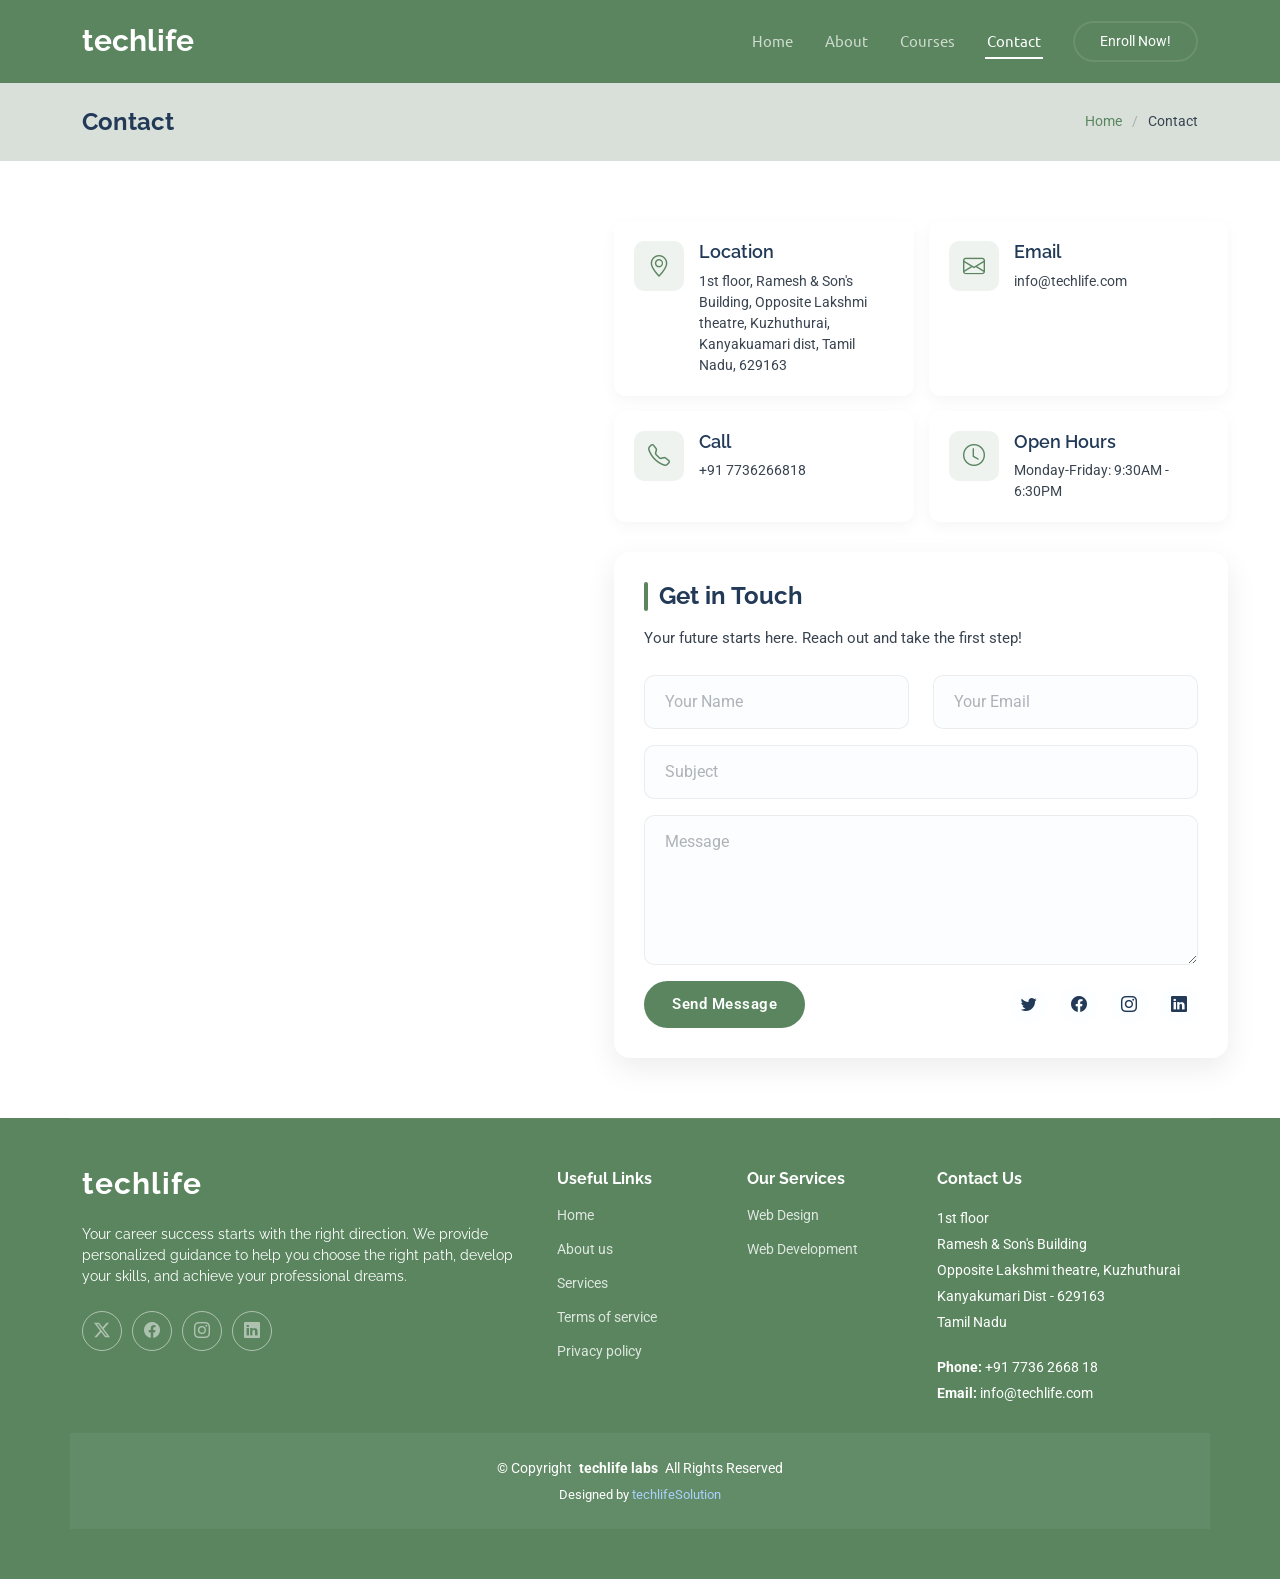
==== commit a5d21004: "testcommit" ====
--- a/contact.html
+++ b/contact.html
@@ -49,7 +49,7 @@
         <i class="mobile-nav-toggle d-xl-none bi bi-list"></i>
       </nav>
 
-      <a class="btn-getstarted" href="enroll.html">Enroll Now</a>
+      <a class="btn-getstarted" href="enroll.html">Enroll Now!</a>
 
     </div>
   </header>
